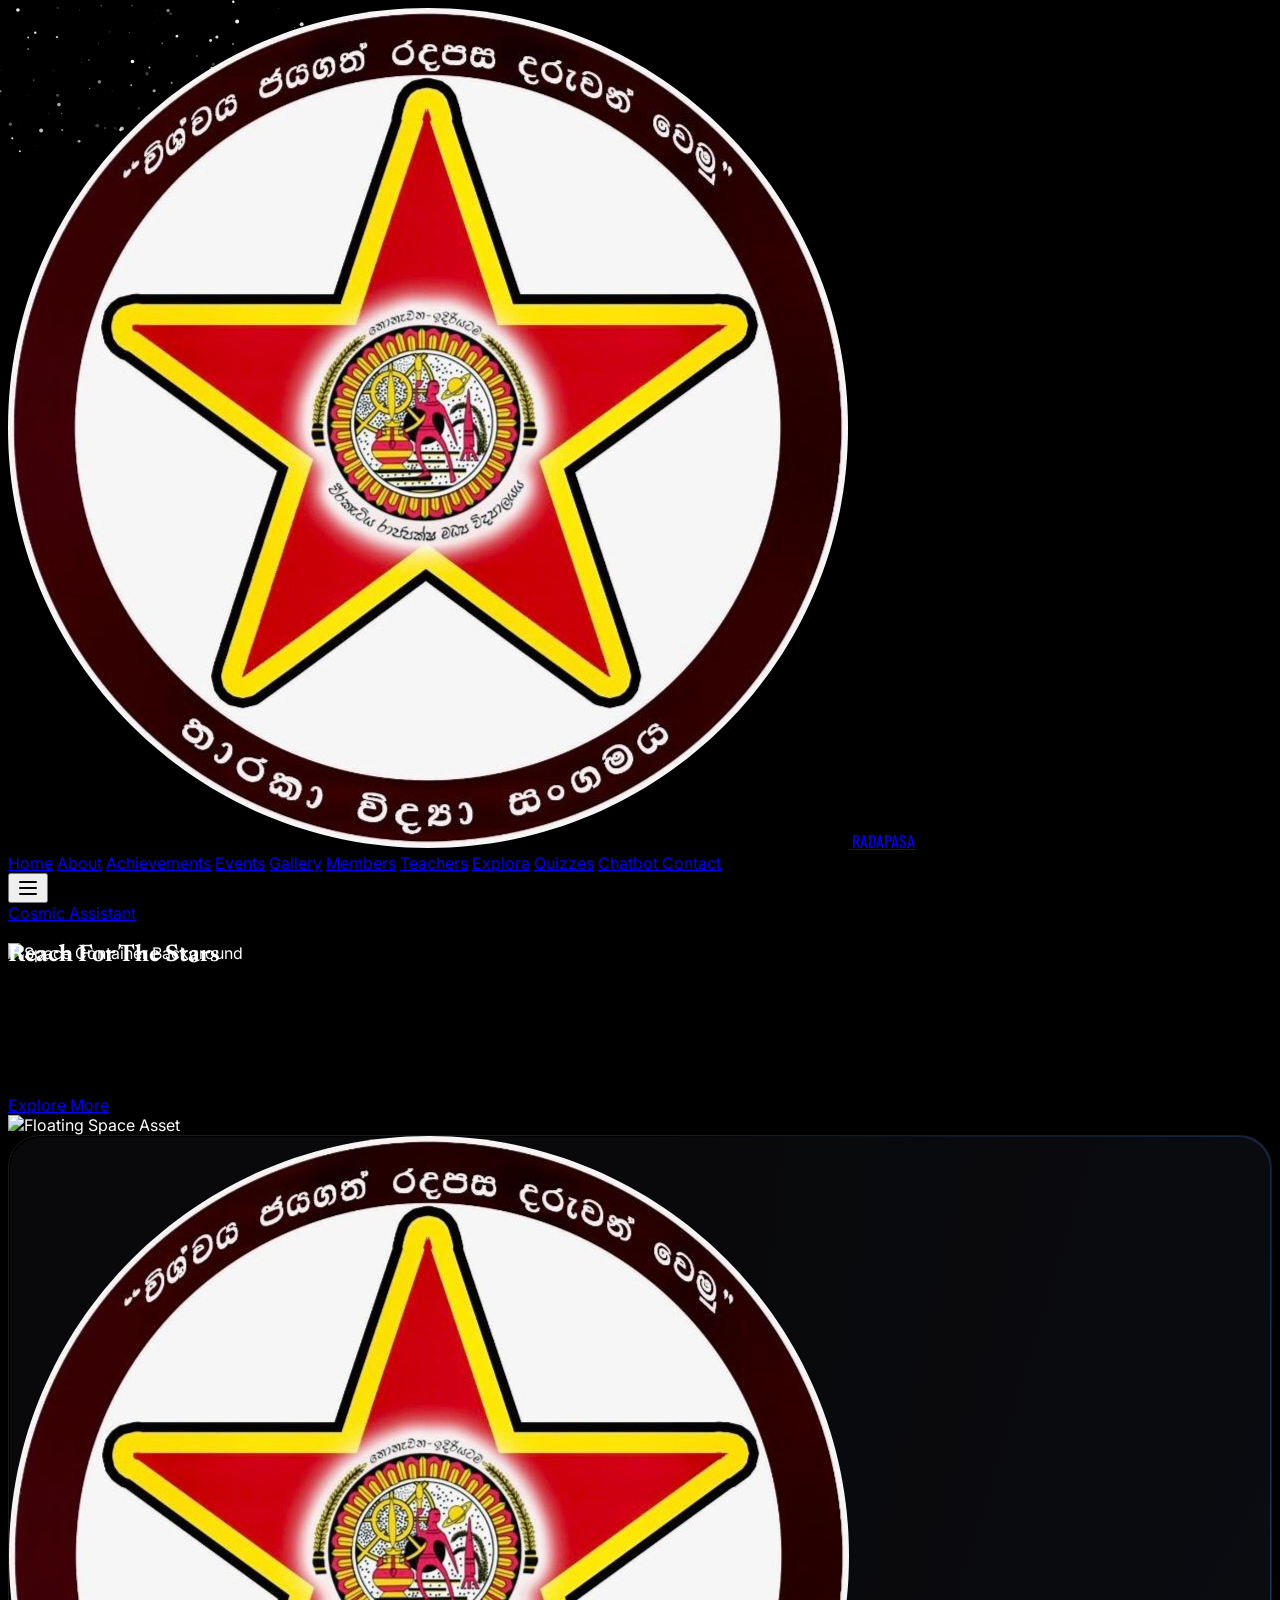
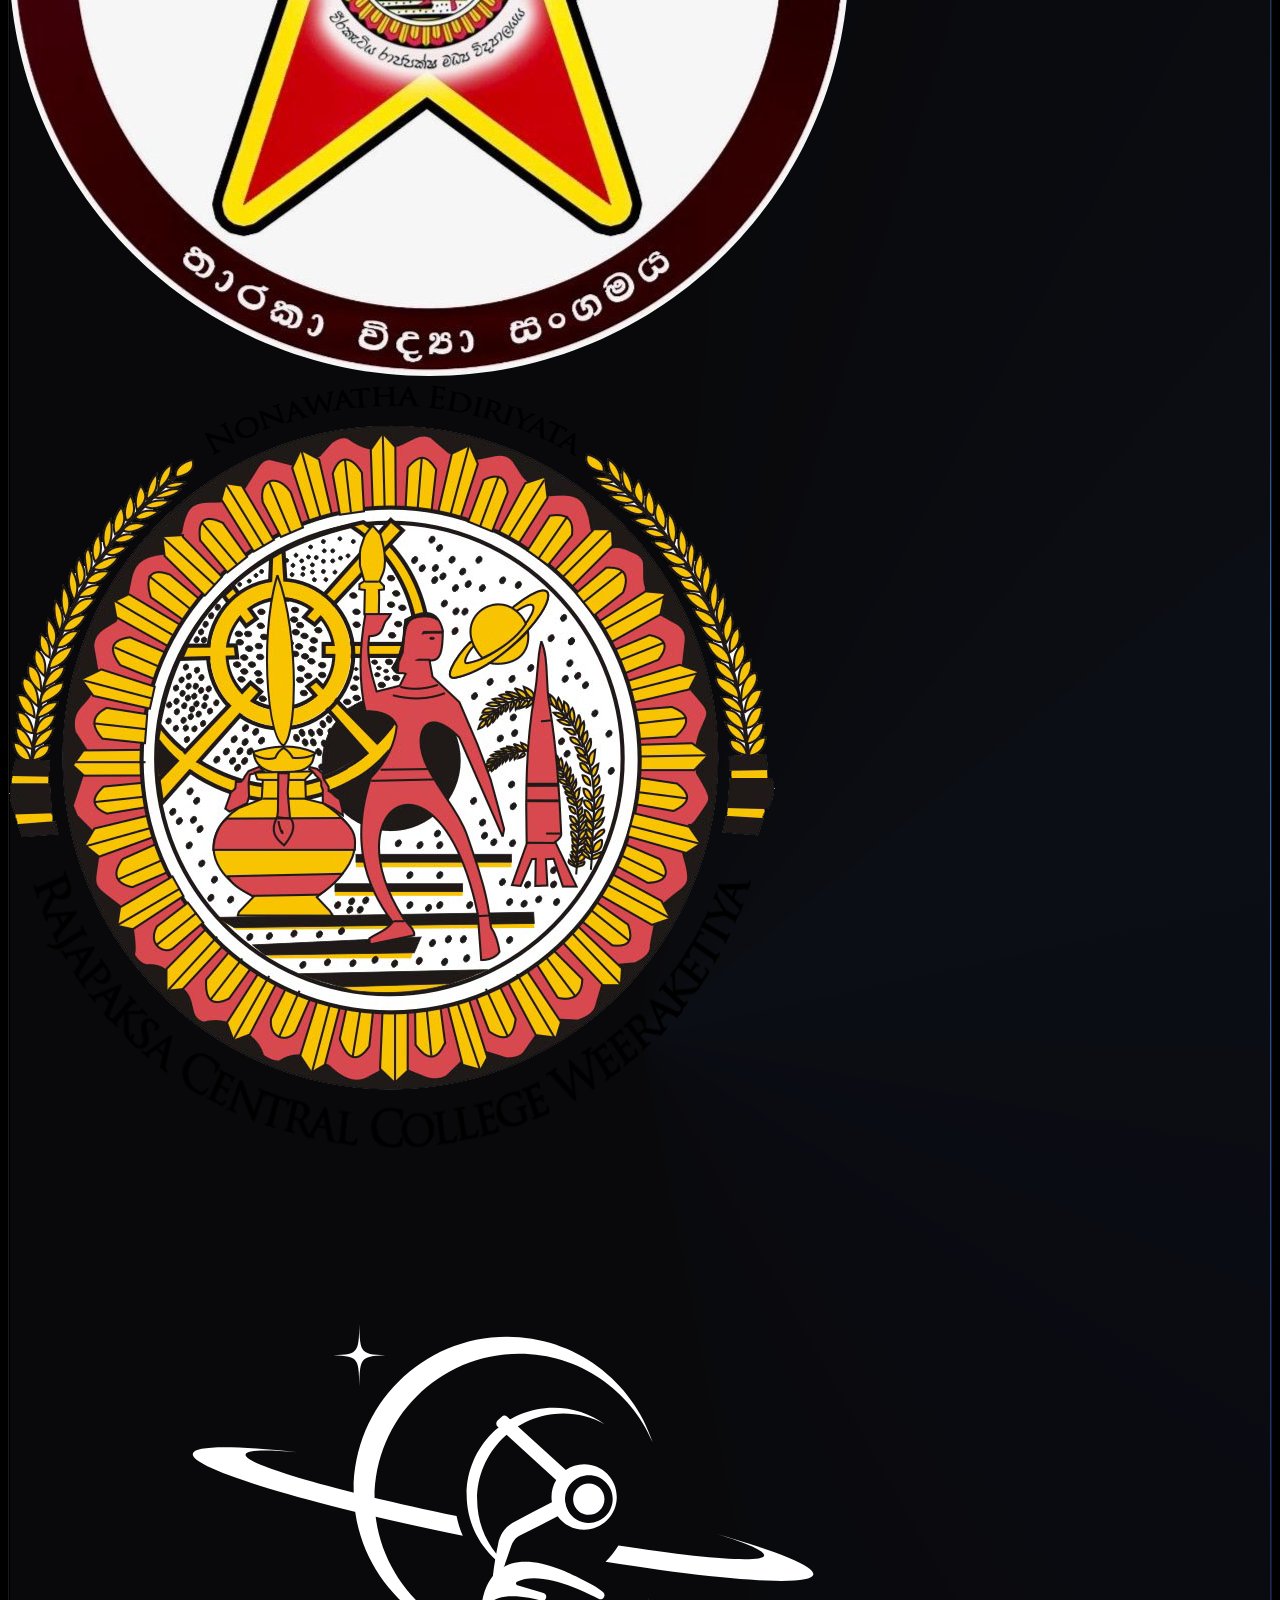
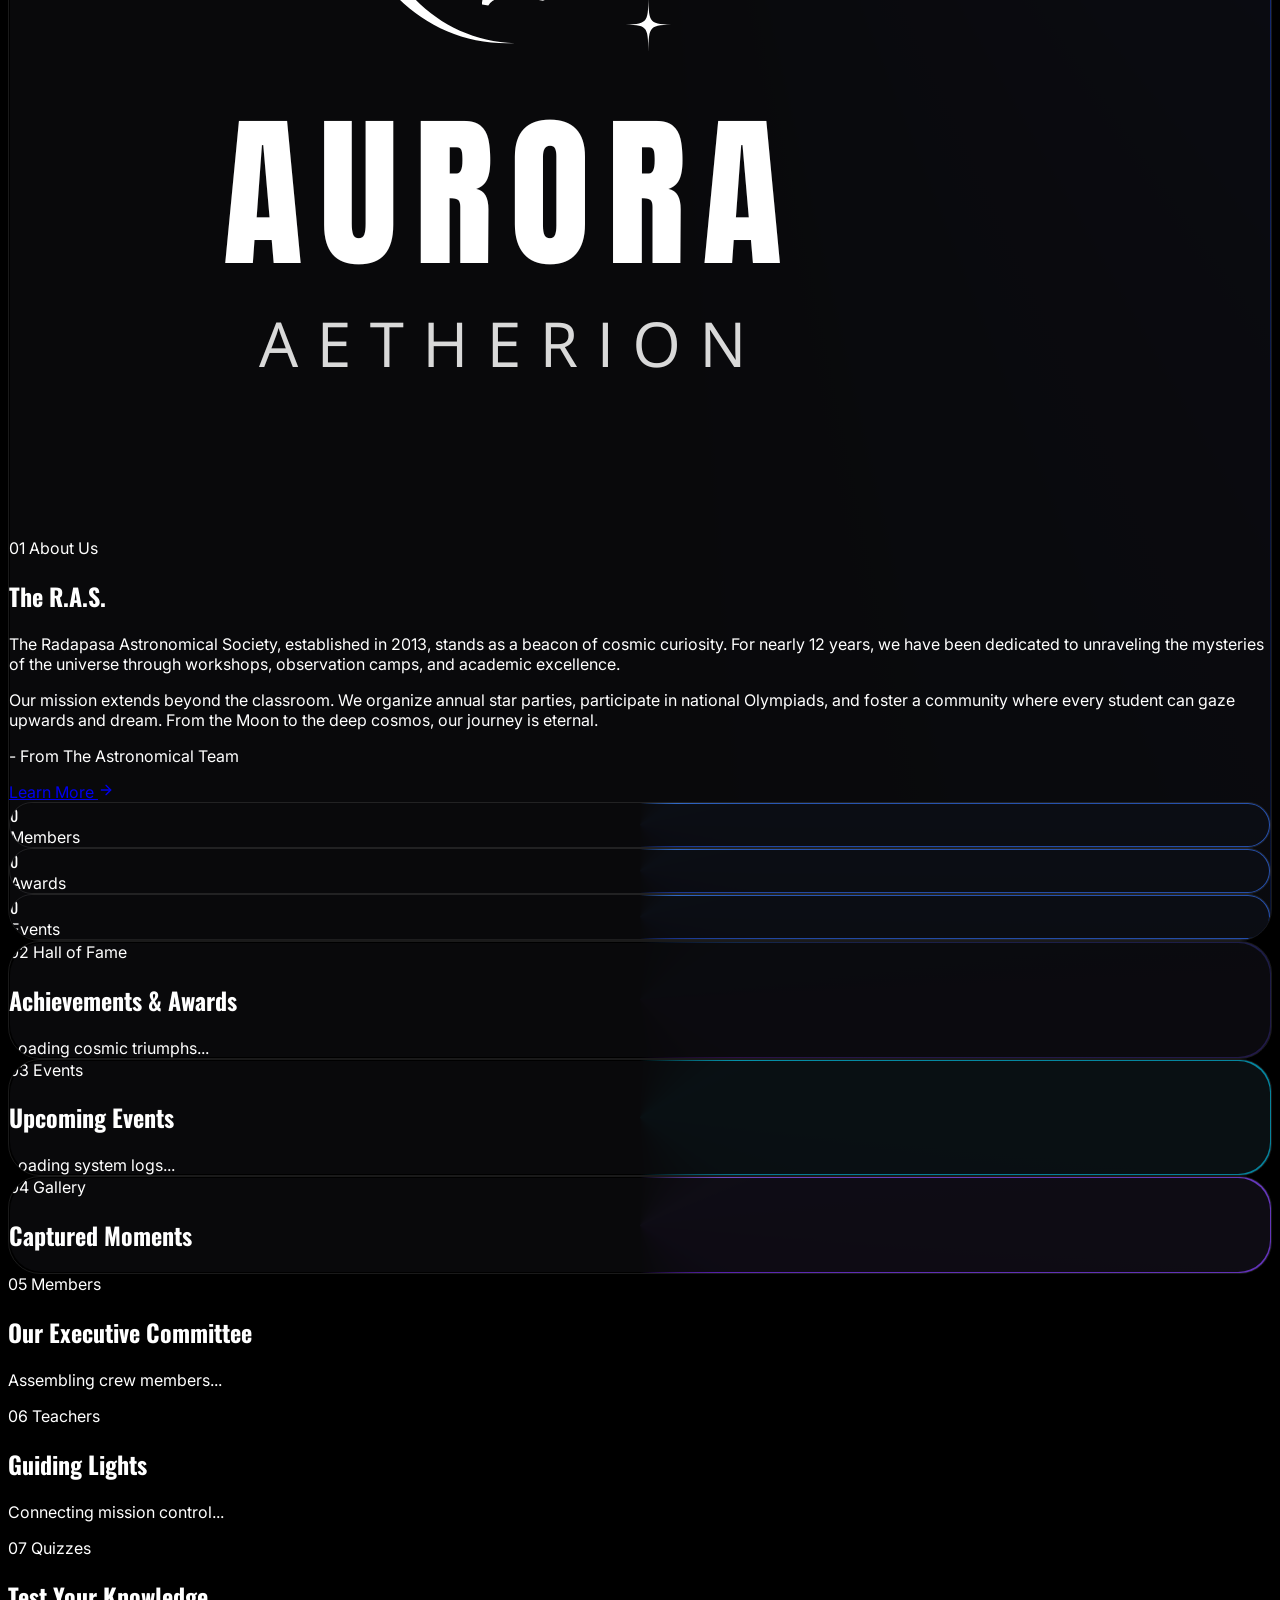
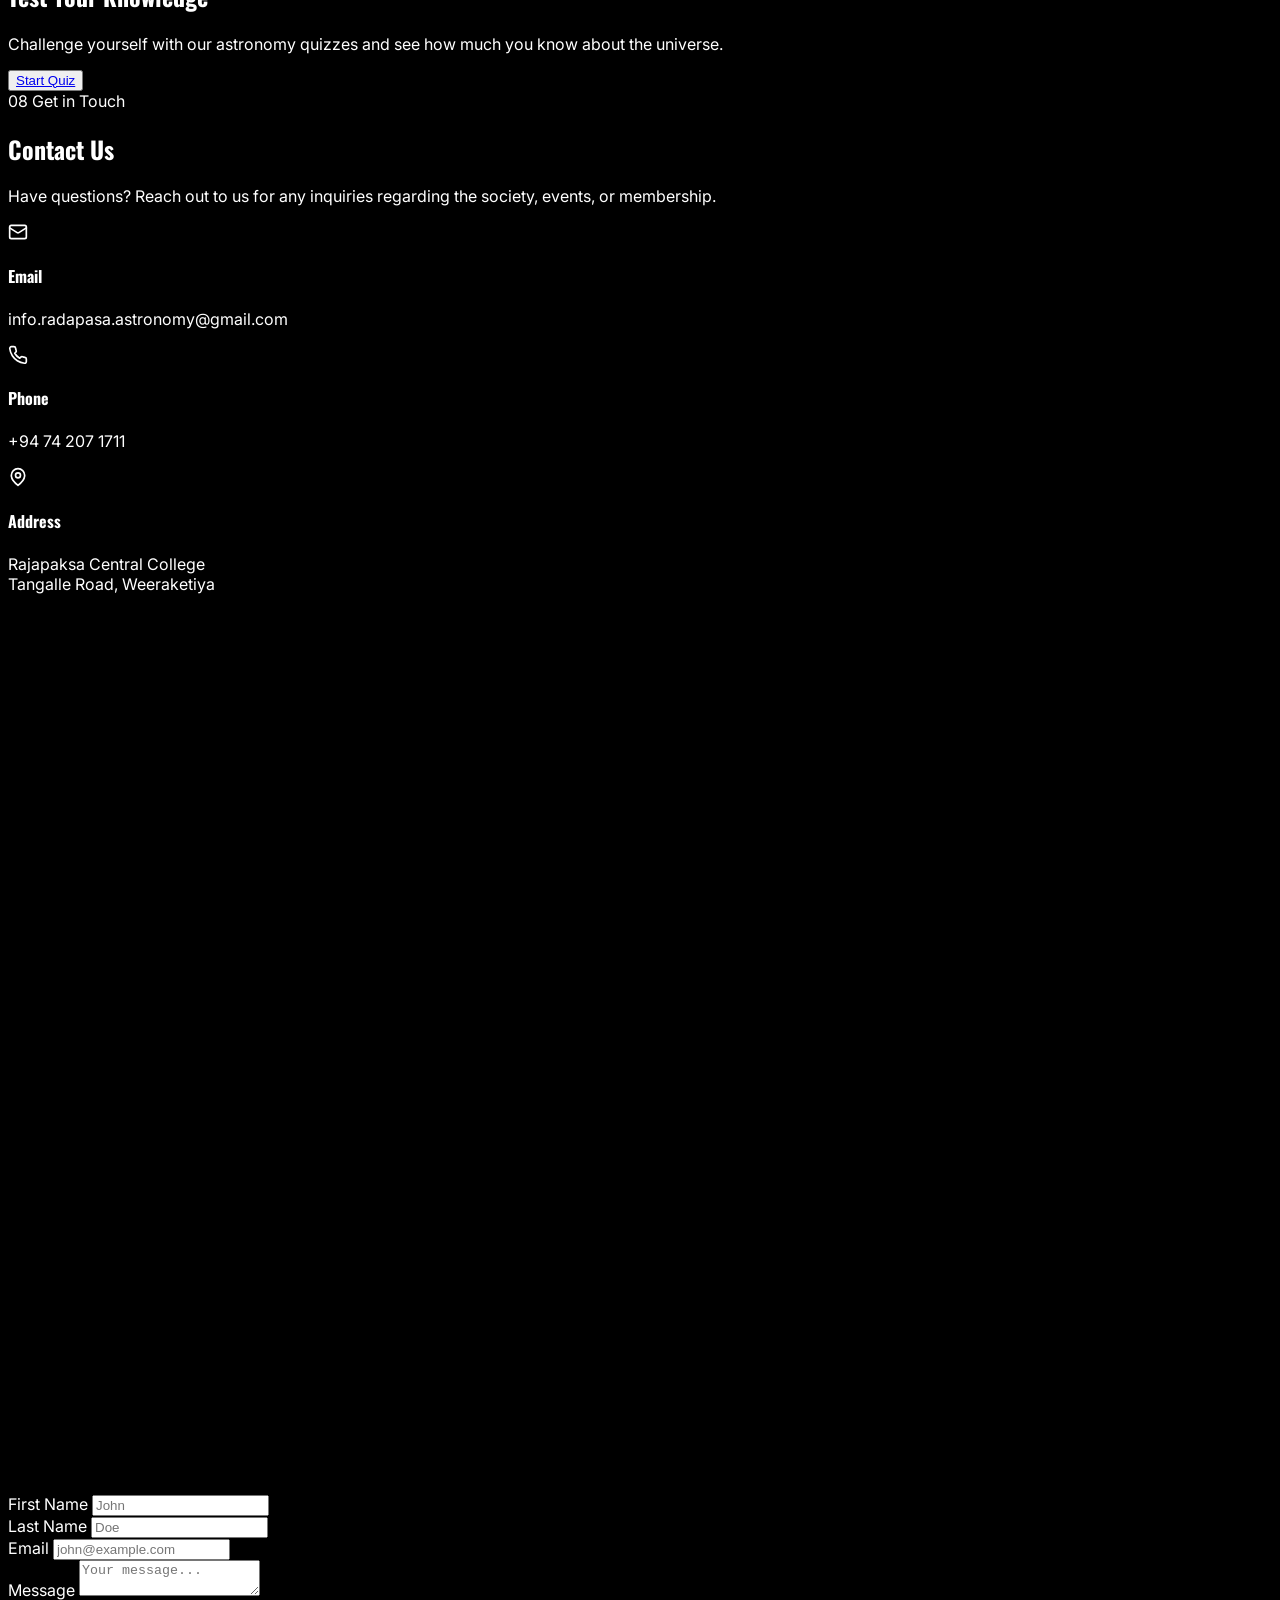
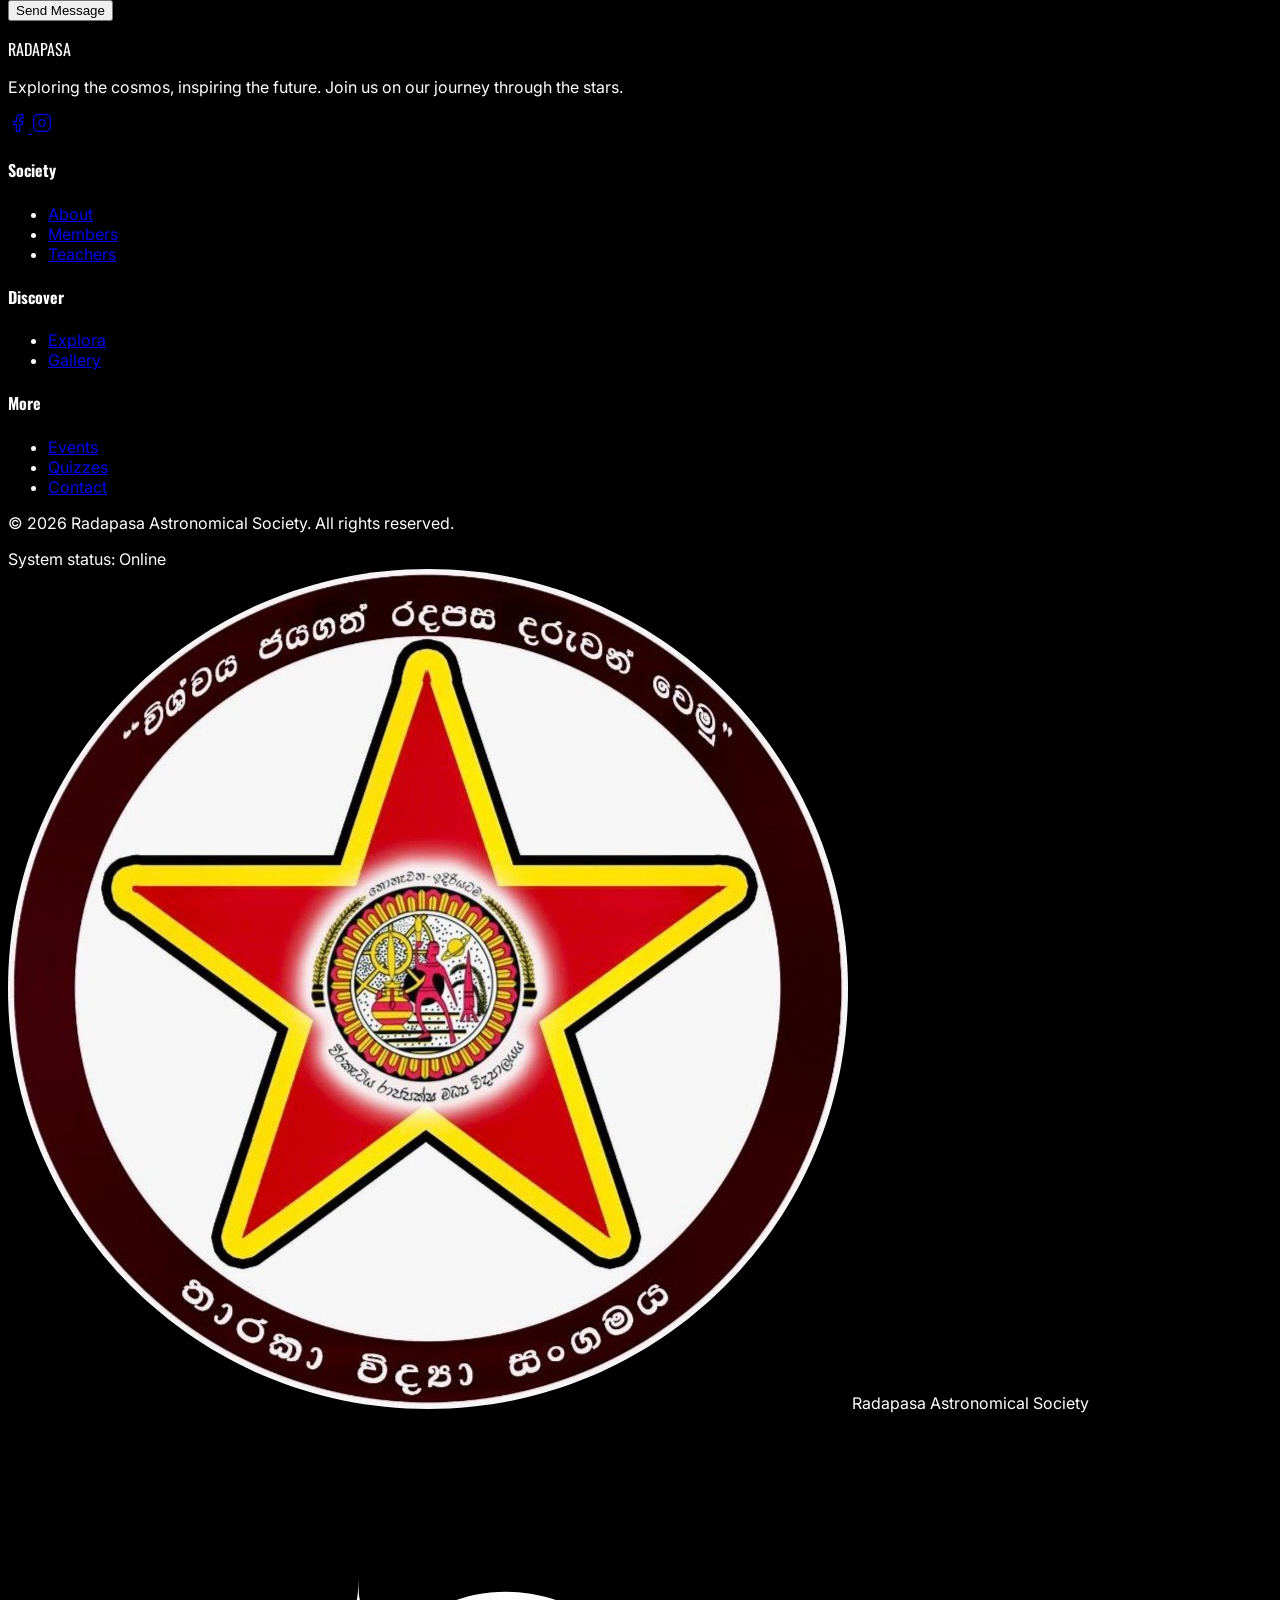
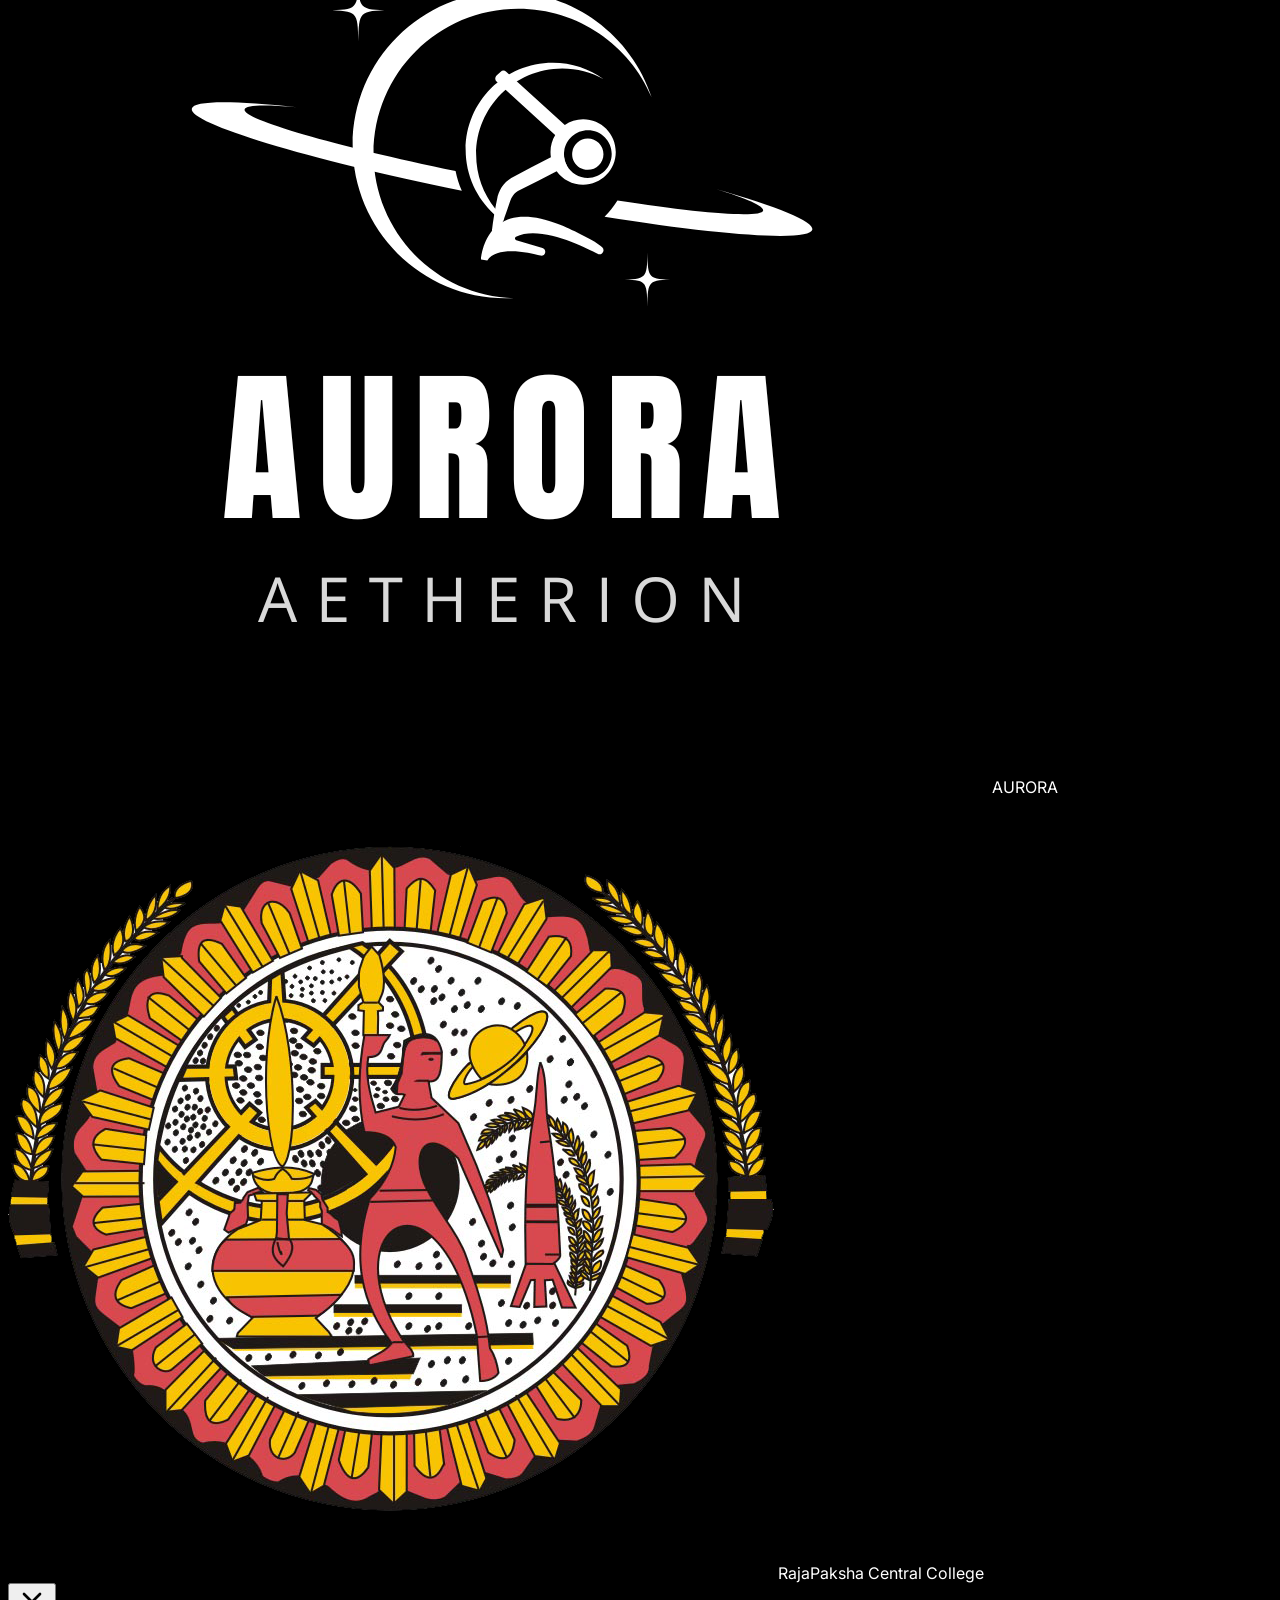
==== index.html @ f43827d0 "Add files via upload" ====
<html lang="en" class="dark">

<head>
  <meta charset="UTF-8">
  <meta name="viewport" content="width=device-width, initial-scale=1.0">
  
  <title>Radapasa Astronomical Society | RCC Astro Official</title>
  <meta name="title" content="Radapasa Astronomical Society | RCC Astro Official">
  <meta name="description" content="Official website of Radapasa Astronomical Society. Based in Rajapaksa Central College, Weeraketiya. Journey to the Zenith starts here.">
  
  <meta name="keywords" content="Radapasa Astronomical Society, RCC Astro, Rajapaksa Astronomical Society, Astro Mission Alpha, The Journey to the Zenith, Astronomy Sri Lanka, Weeraketiya Astronomy, Rajapaksa Central College, Weeraketiya, රජපක්ෂ මධ්‍ය මහා විද්‍යාලය, School Astronomy Society, Astronomy Quiz Sri Lanka, Rmulive, Radapasa Media Unit, RMU Live">
  <meta name="author" content="RCC Astro">
  <meta name="robots" content="index, follow">

  <meta property="og:type" content="website">
  <meta property="og:url" content="http://rccastro.kesug.com/">
  <meta property="og:title" content="Radapasa Astronomical Society | Reach For The Stars">
  <meta property="og:description" content="Join the premier astronomy society of Weeraketiya. Explore the cosmos with RCC Astro. Powered by Rmulive.">
  <meta property="og:image" content="assets/RAS Logo.png">
  <meta property="og:site_name" content="Radapasa Astronomical Society">

  <meta property="twitter:card" content="summary_large_image">
  <meta property="twitter:url" content="http://rccastro.kesug.com/">
  <meta property="twitter:title" content="Radapasa Astronomical Society | RCC Astro">
  <meta property="twitter:description" content="The leading astronomy society in Weeraketiya. Join Astro Mission Alpha today.">
  <meta property="twitter:image" content="assets/RAS Logo.png">

  <link rel="icon" href="https://rccastro.kesug.com/assets/RAS%20Logo.png">
  <link rel="stylesheet" href="https://cdn.jsdelivr.net/npm/@splidejs/splide@3.6.11/dist/css/splide.min.css">
  <script async src="https://www.googletagmanager.com/gtag/js?id=UA-85417367-1"></script>
  <script>
    window.dataLayer = window.dataLayer || [];
    function gtag() { dataLayer.push(arguments); }
    gtag('js', new Date());
    gtag('config', 'UA-85417367-1');
  </script>
  <script src="https://cdn.jsdelivr.net/npm/@splidejs/splide@3.6.11/dist/js/splide.min.js"></script>
  <script src="https://cdn.tailwindcss.com"></script>
  <script src="https://unpkg.com/lucide@latest"></script>
  <link rel="stylesheet" href="css/styles.css">
  <link rel="stylesheet" href="css/premium-ui.css">

  <link rel="preconnect" href="https://fonts.googleapis.com">
  <link rel="preconnect" href="https://fonts.gstatic.com" crossorigin>
  <link href="https://fonts.googleapis.com/css2?family=Poppins:wght@300;400;600&family=Inter:wght@300;400;500;600&family=Newsreader:opsz,wght@6..72,400..800&family=Oswald:wght@300;400;500;600;700&display=swap" rel="stylesheet">

  <script type="application/ld+json">
  {
    "@context": "https://schema.org",
    "@type": "EducationalOrganization",
    "name": "Radapasa Astronomical Society",
    "alternateName": "RCC Astro",
    "url": "http://rccastro.kesug.com/",
    "logo": "http://rccastro.kesug.com/assets/RAS%20Logo.png",
    "description": "The official astronomy society of Rajapaksa Central College, Weeraketiya.",
    "parentOrganization": {
      "@type": "School",
      "name": "Rajapaksa Central College"
    }
  }
  </script>
    
  <style>
    .invisible {
      visibility: hidden !important;
    }

    ::-webkit-scrollbar {
      display: none;
    }

    body {
      -ms-overflow-style: none;
      scrollbar-width: none;
    }

    @keyframes fadeInUp {
      0% {
        opacity: 0;
        transform: translateY(30px);
      }
      100% {
        opacity: 1;
        transform: translateY(0);
      }
    }

    @keyframes blurIn {
      0% {
        opacity: 0;
        filter: blur(15px);
        transform: scale(0.95);
      }
      100% {
        opacity: 1;
        filter: blur(0);
        transform: scale(1);
      }
    }

    .scroll-item {
      animation-duration: 0.8s;
      animation-fill-mode: both;
      animation-play-state: paused;
      animation-timing-function: cubic-bezier(0.25, 0.46, 0.45, 0.94);
    }

    .scroll-fade-up {
      animation-name: fadeInUp;
    }

    .scroll-blur-in {
      animation-name: blurIn;
    }

    .delay-100 { animation-delay: 100ms; }
    .delay-200 { animation-delay: 200ms; }
    .delay-300 { animation-delay: 300ms; }
    .delay-500 { animation-delay: 500ms; }

    @keyframes fadeBlur {
      0%, 100% {
        opacity: 0;
        filter: blur(10px);
      }
      5%, 28% {
        opacity: 1;
        filter: blur(0);
      }
      33.33% {
        opacity: 0;
        filter: blur(10px);
      }
    }

    .animate-fadeBlur {
      animation: fadeBlur 12s infinite;
    }

    @keyframes infinite-scroll {
      from { transform: translateX(0); }
      to { transform: translateX(-100%); }
    }

    .animate-infinite-scroll {
      animation: infinite-scroll 25s linear infinite;
    }

    .animate-infinite-scroll-reverse {
      animation: infinite-scroll 25s linear infinite reverse;
    }

    @keyframes rotate {
      from { transform: rotate(0deg); }
      to { transform: rotate(360deg); }
    }

    .image-rotate {
      animation: rotate 20s linear infinite;
    }

    @keyframes float {
      0%, 100% { transform: translateY(0); }
      50% { transform: translateY(-20px); }
    }

    .veritcal {
      animation: float 6s ease-in-out infinite;
    }

    .font-newsreader { font-family: 'Newsreader', serif !important; }
    .font-oswald { font-family: 'Oswald', sans-serif !important; }
    .font-poppins { font-family: 'Poppins', sans-serif !important; }
  </style>
</head>

<body class="antialiased overflow-x-hidden selection:bg-primary selection:text-black text-white bg-[#000000]">
  <div id="cosmic-preloader">
    <div class="supernova-blast"></div>
    <div class="supernova-flash"></div>
    <div class="preloader-portal">
      <div class="portal-ring"></div>
      <div class="portal-ring"></div>
      <div class="portal-core"></div>
    </div>
    <p class="mt-8 font-oswald tracking-[0.3em] uppercase text-blue-400 animate-pulse">Initializing Cosmic Core</p>
  </div>

  <div class="aura-background-component fixed top-0 left-0 w-full h-screen -z-10" data-alpha-mask="50"
    style="mask-image: linear-gradient(to bottom, transparent, black 0%, black 80%, transparent); -webkit-mask-image: linear-gradient(to bottom, transparent, black 0%, black 80%, transparent)">
    <div class="aura-background-component top-0 left-0 w-full h-full -z-10 absolute">
      <div data-us-project="HzcaAbRLaALMhHJp8gLY" class="absolute w-full h-full left-0 top-0 inset-0 -z-10"></div>
      <script type="text/javascript">
        !function () { if (!window.UnicornStudio) { window.UnicornStudio = { isInitialized: !1 }; var i = document.createElement("script"); i.src = "https://cdn.jsdelivr.net/gh/hiunicornstudio/unicornstudio.js@v1.4.29/dist/unicornStudio.umd.js", i.onload = function () { window.UnicornStudio.isInitialized || (UnicornStudio.init(), window.UnicornStudio.isInitialized = !0) }, (document.head || document.body).appendChild(i) } }();
      </script>
    </div>
  </div>

  <div class="fixed inset-0 z-0 pointer-events-none">
    <div class="absolute top-0 left-1/2 -translate-x-1/2 w-full max-w-[1000px] h-[600px] bg-blue-900/20 rounded-full blur-[120px] opacity-40"></div>
    <div class="absolute bottom-0 right-0 w-[600px] h-[600px] bg-purple-900/10 rounded-full blur-[150px] opacity-30 translate-x-1/3 translate-y-1/3"></div>
    <div class="absolute top-1/2 left-0 w-[500px] h-[500px] bg-blue-800/10 rounded-full blur-[130px] opacity-20 -translate-x-1/2"></div>
  </div>

  <nav class="flex z-50 w-full pt-6 pr-4 pl-4 fixed top-0 left-0 right-0 items-center justify-center">
    <div class="flex bg-white/5 backdrop-blur-xl w-full max-w-7xl border-white/10 border rounded-full pt-2 pr-2 pb-2 pl-6 relative shadow-[0_0_20px_rgba(0,0,0,0.5)] items-center justify-between scroll-item scroll-fade-up">
      <a href="#" class="flex items-center gap-3 text-xl font-oswald font-bold text-white tracking-widest uppercase">
        <img src="assets/RAS Logo.png" alt="RAS Logo" class="h-8 w-auto">
        RADAPASA
      </a>

      <div class="hidden md:flex items-center gap-6 absolute left-1/2 -translate-x-1/2">
        <a href="#" class="text-[12px] font-medium text-white hover:text-gray-300 transition-colors font-sans tracking-wide uppercase">Home</a>
        <a href="#about" class="text-[12px] font-medium text-white hover:text-gray-300 transition-colors font-sans tracking-wide uppercase">About</a>
        <a href="#achievements-section" class="text-[12px] font-medium text-white hover:text-gray-300 transition-colors font-sans tracking-wide uppercase">Achievements</a>
        <a href="#events" class="text-[12px] font-medium text-white hover:text-gray-300 transition-colors font-sans tracking-wide uppercase">Events</a>
        <a href="#gallery" class="text-[12px] font-medium text-white hover:text-gray-300 transition-colors font-sans tracking-wide uppercase">Gallery</a>
        <a href="#members" class="text-[12px] font-medium text-white hover:text-gray-300 transition-colors font-sans tracking-wide uppercase">Members</a>
        <a href="#teachers" class="text-[12px] font-medium text-white hover:text-gray-300 transition-colors font-sans tracking-wide uppercase">Teachers</a>
        <a href="EXPLORA/index.html" class="text-[12px] font-medium text-white hover:text-gray-300 transition-colors font-sans tracking-wide uppercase">Explora</a>
        <a href="http://rccastro.kesug.com/quiz?i=1" class="text-[12px] font-medium text-white hover:text-gray-300 transition-colors font-sans tracking-wide uppercase">Quizzes</a>
        
        <a href="#chatbot-redirect" target="_blank" class="text-[12px] font-medium text-blue-400 hover:text-blue-300 transition-colors font-sans tracking-wide uppercase flex items-center gap-1">
          <i data-lucide="bot" class="w-3.5 h-3.5"></i> Chatbot
        </a>
        
        <a href="#contact" class="text-[12px] font-medium text-white hover:text-gray-300 transition-colors font-sans tracking-wide uppercase">Contact</a>
      </div>

      <div class="flex items-center gap-4">
        <button class="md:hidden p-2 text-white">
          <svg xmlns="http://www.w3.org/2000/svg" width="24" height="24" viewBox="0 0 24 24" fill="none" stroke="currentColor" stroke-width="2" stroke-linecap="round" stroke-linejoin="round" class="lucide lucide-menu"><line x1="4" x2="20" y1="12" y2="12"></line><line x1="4" x2="20" y1="6" y2="6"></line><line x1="4" x2="20" y1="18" y2="18"></line></svg>
        </button>
      </div>
    </div>
  </nav>

  <a href="#chatbot-redirect" target="_blank" class="fixed bottom-6 right-6 z-50 bg-blue-600 hover:bg-blue-500 text-white p-4 rounded-full shadow-[0_0_20px_rgba(59,130,246,0.5)] border border-white/20 hover:scale-110 transition-all duration-300 flex items-center justify-center group" title="Launch Space Assistant">
    <i data-lucide="bot" class="w-6 h-6 group-hover:rotate-12 transition-transform"></i>
    <span class="absolute right-14 bg-black/80 backdrop-blur-md text-blue-400 text-xs px-3 py-1.5 rounded-xl border border-white/10 opacity-0 group-hover:opacity-100 transition-opacity duration-300 font-sans tracking-wide whitespace-nowrap pointer-events-none">Cosmic Assistant</span>
  </a>

  <main class="flex flex-col z-10 pt-40 pr-6 pl-6 relative gap-3 items-center justify-center overflow-hidden">
    <div class="absolute top-1/2 left-1/2 -translate-x-1/2 -translate-y-1/2 -z-10 pointer-events-none opacity-40 parallax-layer" data-speed="2">
      <div class="themephi-image flex justify-center">
        <img decoding="async" class="themephi-multi-image image-rotate w-[500px] md:w-[700px] opacity-30 blur-sm" id="hero-bg-rotate" src="https://softivus.com/wp/spacly/wp-content/uploads/2025/06/Container.webp" alt="Space Container Background">
      </div>
    </div>

    <div class="text-center space-y-6 mb-8 relative z-10 scroll-item scroll-fade-up border-none">
      <h2 class="text-amber-500 font-newsreader font-medium tracking-[0.2em] text-lg md:text-xl uppercase reveal-text hero-reveal">Reach For The Stars</h2>
      <div class="digital-wrapper reveal-text hero-reveal">
        <div id="digital-society-name" class="digital-main"></div>
      </div>
      <div class="h-1 w-24 bg-blue-600 mx-auto my-8 rounded-full"></div>
      <a href="#about" class="inline-block border border-blue-500/50 text-blue-400 px-10 py-3 rounded-none uppercase tracking-[0.2em] text-sm hover:bg-blue-600 hover:text-white hover:border-blue-600 transition-all duration-300 reveal-text hero-reveal">Explore More</a>
    </div>

    <div class="relative z-10 mt-8 mb-8 flex justify-center">
      <img decoding="async" class="themephi-multi-image veritcal w-24 md:w-32 opacity-60" id="hero-floating-asset" src="https://rccastro.kesug.com/assets/astronaut.webp" alt="Floating Space Asset">
    </div>

    <section id="about" class="z-10 w-full max-w-7xl mt-12 mr-auto mb-24 ml-auto pr-0 pl-0 relative space-y-20">
      <div class="flex flex-col bg-[#0A0A0C] border-[#ffffff]/10 border rounded-3xl mt-12 mb-24 pt-8 pr-8 pb-16 pl-8 gap-x-16 gap-y-16 liquid-glass">
        <div class="flex flex-col md:flex-row items-center justify-between gap-16 w-full">
          <div class="w-full md:w-1/2 relative z-10 scroll-item scroll-blur-in delay-200">
            <div class="absolute -inset-4 border border-blue-500/20 rounded-full animate-spin z-0" style="animation-duration: 20s;"></div>
            <div class="absolute -inset-8 border border-yellow-500/20 rounded-full animate-spin z-0" style="animation-duration: 30s; animation-direction: reverse;"></div>
            <div class="absolute inset-0 z-0 flex items-center justify-center pointer-events-none">
              <div class="w-full h-full bg-yellow-500/10 rounded-full blur-[80px]"></div>
              <div class="absolute w-1/2 h-1/2 bg-yellow-400/20 rounded-full blur-[40px]"></div>
            </div>
            <div class="relative w-3/4 mx-auto aspect-square rounded-full overflow-hidden border border-white/5 bg-transparent">
              <div class="slideshow-container w-full h-full overflow-hidden relative">
                <div class="slide absolute inset-0 w-full h-full animate-fadeBlur opacity-0" style="animation-delay: 0s;"><img src="assets/RAS Logo.png" class="w-full h-full object-cover"></div>
                <div class="slide absolute inset-0 w-full h-full animate-fadeBlur opacity-0" style="animation-delay: 4s;"><img src="assets/RajaPaksha Central Collage Logo.png" class="w-full h-full object-cover"></div>
                <div class="slide absolute inset-0 w-full h-full animate-fadeBlur opacity-0" style="animation-delay: 8s;"><img src="assets/AURORA Logo.png" class="w-full h-full object-cover"></div>
              </div>
            </div>
          </div>

          <div class="flex flex-col gap-6 max-w-3xl md:w-1/2">
            <div class="flex gap-3 gap-x-3 gap-y-3 items-center scroll-item scroll-fade-up">
              <span class="flex items-center justify-center w-7 h-7 rounded-lg bg-blue-500/10 text-[11px] font-mono font-medium text-blue-400 border border-blue-500/20 shadow-[0_0_10px_rgba(59,130,246,0.2)] font-sans">01</span>
              <span class="text-sm font-medium tracking-widest uppercase text-gray-500 font-sans">About Us</span>
            </div>
            <h2 class="text-4xl md:text-5xl lg:text-6xl text-white leading-[1.1] font-oswald font-bold tracking-tight scroll-item scroll-fade-up delay-100">The R.A.S.</h2>
            <div class="space-y-4 scroll-item scroll-fade-up delay-200">
              <p class="leading-relaxed text-lg font-light text-gray-400 max-w-2xl font-sans">
                The Radapasa Astronomical Society, established in 2013, stands as a beacon of cosmic curiosity. For nearly 12 years, we have been dedicated to unraveling the mysteries of the universe through workshops, observation camps, and academic excellence.
              </p>
              <p class="leading-relaxed text-lg font-light text-gray-400 max-w-2xl font-sans">
                Our mission extends beyond the classroom. We organize annual star parties, participate in national Olympiads, and foster a community where every student can gaze upwards and dream. From the Moon to the deep cosmos, our journey is eternal.
              </p>
              <p class="text-blue-400 font-medium italic mt-2">- From The Astronomical Team</p>
            </div>
          </div>
          <a href="#" class="group flex items-center gap-2 pl-6 pr-5 py-3 bg-white text-black rounded-full text-sm font-medium hover:bg-gray-200 transition-all duration-200 font-sans whitespace-nowrap scroll-item scroll-fade-up delay-300">
            <span class="font-sans">Learn More</span>
            <svg xmlns="http://www.w3.org/2000/svg" width="16" height="16" viewBox="0 0 24 24" fill="none" stroke="currentColor" stroke-width="2" stroke-linecap="round" stroke-linejoin="round" class="lucide lucide-arrow-right w-4 h-4 transition-transform group-hover:translate-x-1"><path d="M5 12h14"></path><path d="m12 5 7 7-7 7"></path></svg>
          </a>
        </div>

        <div class="w-full">
          <div class="grid grid-cols-1 md:grid-cols-3 gap-6">
            <div class="relative h-[150px] rounded-2xl bg-[#0A0A0C] border border-white/10 p-6 flex flex-col justify-center items-center liquid-glass">
              <div class="text-5xl font-bold text-white font-oswald mb-1" data-count="1000" data-suffix="+">0</div>
              <div class="text-gray-400 font-sans tracking-widest uppercase text-xs">Members</div>
            </div>
            <div class="relative h-[150px] rounded-2xl bg-[#0A0A0C] border border-white/10 p-6 flex flex-col justify-center items-center liquid-glass">
              <div class="text-5xl font-bold text-white font-oswald mb-1" data-count="120" data-suffix="+">0</div>
              <div class="text-gray-400 font-sans tracking-widest uppercase text-xs">Awards</div>
            </div>
            <div class="relative h-[150px] rounded-2xl bg-[#0A0A0C] border border-white/10 p-6 flex flex-col justify-center items-center liquid-glass">
              <div class="text-5xl font-bold text-white font-oswald mb-1" data-count="25" data-suffix="+">0</div>
              <div class="text-gray-400 font-sans tracking-widest uppercase text-xs">Events</div>
            </div>
          </div>
        </div>
      </div>
    </section>

    <section id="achievements-section" class="z-10 w-full max-w-7xl mt-12 mx-auto space-y-20">
      <div class="bg-[#0A0A0C] border-[#ffffff]/10 border rounded-3xl p-8 md:p-16 flex flex-col items-center text-center gap-8 liquid-glass">
        <div class="flex gap-3 items-center scroll-item scroll-fade-up">
          <span class="flex items-center justify-center w-7 h-7 rounded-lg bg-blue-500/10 text-[11px] font-mono font-medium text-blue-400 border border-blue-500/20 shadow-[0_0_10px_rgba(59,130,246,0.2)] font-sans">02</span>
          <span class="text-sm font-medium tracking-widest uppercase text-gray-500 font-sans">Hall of Fame</span>
        </div>
        <h2 class="text-4xl md:text-5xl lg:text-6xl text-white font-oswald font-bold tracking-tight scroll-item scroll-fade-up delay-100">Achievements & Awards</h2>
        <div id="achievements-container" class="w-full grid grid-cols-1 md:grid-cols-2 lg:grid-cols-3 gap-6 scroll-item scroll-fade-up delay-200">
          <div class="col-span-full h-32 flex items-center justify-center text-gray-500 font-sans">Loading cosmic triumphs...</div>
        </div>
      </div>
    </section>

    <section id="events" class="z-10 w-full max-w-7xl mt-32 mx-auto space-y-20">
      <div class="bg-[#0A0A0C] border-[#ffffff]/10 border rounded-3xl p-8 md:p-16 flex flex-col items-center text-center gap-8 liquid-glass">
        <div class="flex gap-3 items-center scroll-item scroll-fade-up">
          <span class="flex items-center justify-center w-7 h-7 rounded-lg bg-blue-500/10 text-[11px] font-mono font-medium text-blue-400 border border-blue-500/20 shadow-[0_0_10px_rgba(59,130,246,0.2)] font-sans">03</span>
          <span class="text-sm font-medium tracking-widest uppercase text-gray-500 font-sans">Events</span>
        </div>
        <h2 class="text-4xl md:text-5xl lg:text-6xl text-white font-oswald font-bold tracking-tight scroll-item scroll-fade-up delay-100">Upcoming Events</h2>
        <div id="events-container" class="w-full grid grid-cols-1 md:grid-cols-2 lg:grid-cols-3 gap-6 scroll-item scroll-fade-up delay-200">
          <div class="col-span-full h-32 flex items-center justify-center text-gray-500 font-sans">Loading system logs...</div>
        </div>
      </div>
    </section>

    <section id="gallery" class="z-10 w-full max-w-7xl mt-32 mx-auto space-y-20">
      <div class="bg-[#0A0A0C] border-[#ffffff]/10 border rounded-3xl p-8 md:p-16 flex flex-col items-center text-center gap-8 liquid-glass">
        <div class="flex flex-col items-center gap-6 text-center">
          <div class="flex gap-3 items-center scroll-item scroll-fade-up">
            <span class="flex items-center justify-center w-7 h-7 rounded-lg bg-blue-500/10 text-[11px] font-mono font-medium text-blue-400 border border-blue-500/20 shadow-[0_0_10px_rgba(59,130,246,0.2)] font-sans">04</span>
            <span class="text-sm font-medium tracking-widest uppercase text-gray-500 font-sans">Gallery</span>
          </div>
          <h2 class="text-4xl md:text-5xl lg:text-6xl text-white font-oswald font-bold tracking-tight scroll-item scroll-fade-up delay-100">Captured Moments</h2>
        </div>
        <div class="w-full flex flex-nowrap overflow-hidden [mask-image:_linear_gradient(to_right,transparent_0,_black_128px,_black_calc(100%-128px),transparent_100%)] py-4">
          <ul id="gallery-track-1" class="flex flex-nowrap w-max items-center animate-infinite-scroll flex-shrink-0"></ul>
          <ul id="gallery-track-1-dup" class="flex flex-nowrap w-max items-center animate-infinite-scroll flex-shrink-0" aria-hidden="true"></ul>
        </div>
        <div class="w-full flex flex-nowrap overflow-hidden [mask-image:_linear_gradient(to_right,transparent_0,_black_128px,_black_calc(100%-128px),transparent_100%)] py-4">
          <ul id="gallery-track-2" class="flex flex-nowrap w-max items-center animate-infinite-scroll-reverse flex-shrink-0"></ul>
          <ul id="gallery-track-2-dup" class="flex flex-nowrap w-max items-center animate-infinite-scroll-reverse flex-shrink-0" aria-hidden="true"></ul>
        </div>
      </div>
    </section>

    <section id="members" class="z-10 w-full max-w-7xl mt-32 mx-auto space-y-20">
      <div class="flex flex-col items-center gap-6 text-center">
        <div class="flex gap-3 items-center scroll-item scroll-fade-up">
          <span class="flex items-center justify-center w-7 h-7 rounded-lg bg-blue-500/10 text-[11px] font-mono font-medium text-blue-400 border border-blue-500/20 shadow-[0_0_10px_rgba(59,130,246,0.2)] font-sans">05</span>
          <span class="text-sm font-medium tracking-widest uppercase text-gray-500 font-sans">Members</span>
        </div>
        <h2 class="text-4xl md:text-5xl lg:text-6xl text-white font-oswald font-bold tracking-tight scroll-item scroll-fade-up delay-100">Our Executive Committee</h2>
      </div>
      <div id="members-container" class="flex flex-wrap justify-center gap-8 scroll-item scroll-fade-up delay-200">
        <p class="text-gray-500 font-sans">Assembling crew members...</p>
      </div>
    </section>

    <section id="teachers" class="z-10 w-full max-w-7xl mt-32 mx-auto space-y-20">
      <div class="flex flex-col items-center gap-6 text-center">
        <div class="flex gap-3 items-center scroll-item scroll-fade-up">
          <span class="flex items-center justify-center w-7 h-7 rounded-lg bg-blue-500/10 text-[11px] font-mono font-medium text-blue-400 border border-blue-500/20 shadow-[0_0_10px_rgba(59,130,246,0.2)] font-sans">06</span>
          <span class="text-sm font-medium tracking-widest uppercase text-gray-500 font-sans">Teachers</span>
        </div>
        <h2 class="text-4xl md:text-5xl lg:text-6xl text-white font-oswald font-bold tracking-tight scroll-item scroll-fade-up delay-100">Guiding Lights</h2>
      </div>
      <div id="teachers-container" class="flex flex-wrap justify-center gap-8 scroll-item scroll-fade-up delay-200">
        <p class="text-gray-500 font-sans">Connecting mission control...</p>
      </div>
    </section>

    <section id="quizzes" class="z-10 w-full max-w-7xl mt-32 mx-auto space-y-20">
      <div class="bg-[#0A0A0C] border-[#ffffff]/10 border rounded-3xl p-8 md:p-16 flex flex-col items-center text-center gap-8 relative overflow-hidden">
        <div class="pointer-events-none absolute inset-0 bg-[radial-gradient(ellipse_at_top,_var(--tw-gradient-stops))] from-blue-900/20 via-[#0A0A0C] to-[#0A0A0C]"></div>
        <div class="relative z-10 flex flex-col items-center gap-6">
          <div class="flex gap-3 items-center scroll-item scroll-fade-up">
            <span class="flex items-center justify-center w-7 h-7 rounded-lg bg-blue-500/10 text-[11px] font-mono font-medium text-blue-400 border border-blue-500/20 shadow-[0_0_10px_rgba(59,130,246,0.2)] font-sans">07</span>
            <span class="text-sm font-medium tracking-widest uppercase text-gray-500 font-sans">Quizzes</span>
          </div>
          <h2 class="text-4xl md:text-5xl lg:text-6xl text-white font-oswald font-bold tracking-tight scroll-item scroll-fade-up delay-100">Test Your Knowledge</h2>
          <p class="text-gray-400 font-sans max-w-xl text-lg">Challenge yourself with our astronomy quizzes and see how much you know about the universe.</p>
          <button>
            <a href="https://rccastro.kesug.com/quiz" class="mt-4 px-8 py-3 bg-white text-black rounded-full font-bold font-sans hover:bg-gray-200 transition-colors scroll-item scroll-fade-up delay-200">Start Quiz</a>
          </button>
        </div>
      </div>
    </section>

    <section id="contact" class="z-10 w-full max-w-7xl mt-32 mx-auto mb-32 relative">
      <div class="bg-[#0A0A0C] border-[#ffffff]/10 border rounded-3xl p-8 md:p-16 relative overflow-hidden">
        <div class="pointer-events-none absolute inset-0 bg-[radial-gradient(ellipse_at_top,_var(--tw-gradient-stops))] from-blue-900/10 via-[#0A0A0C] to-[#0A0A0C]"></div>
        <div class="relative z-10 grid grid-cols-1 lg:grid-cols-2 gap-16">
          <div class="space-y-8">
            <div class="flex gap-3 items-center scroll-item scroll-fade-up">
              <span class="flex items-center justify-center w-7 h-7 rounded-lg bg-blue-500/10 text-[11px] font-mono font-medium text-blue-400 border border-blue-500/20 shadow-[0_0_10px_rgba(59,130,246,0.2)] font-sans">08</span>
              <span class="text-sm font-medium tracking-widest uppercase text-gray-500 font-sans">Get in Touch</span>
            </div>
            <h2 class="text-4xl md:text-5xl text-white font-oswald font-bold tracking-tight scroll-item scroll-fade-up delay-100">Contact Us</h2>
            <p class="text-gray-400 font-sans text-lg scroll-item scroll-fade-up delay-200">Have questions? Reach out to us for any inquiries regarding the society, events, or membership.</p>

            <div class="space-y-6 font-sans scroll-item scroll-fade-up delay-300">
              <div class="flex items-start gap-4 text-gray-300 group">
                <div class="p-2 rounded-lg bg-white/5 border border-white/10 text-blue-400 group-hover:text-blue-300 group-hover:bg-blue-500/10 transition-colors">
                  <svg xmlns="http://www.w3.org/2000/svg" width="20" height="20" viewBox="0 0 24 24" fill="none" stroke="currentColor" stroke-width="2" stroke-linecap="round" stroke-linejoin="round"><rect width="20" height="16" x="2" y="4" rx="2" /><path d="m22 7-8.97 5.7a1.94 1.94 0 0 1-2.06 0L2 7" /></svg>
                </div>
                <div>
                  <h4 class="text-white font-medium mb-1">Email</h4>
                  <p>info.radapasa.astronomy@gmail.com</p>
                </div>
              </div>

              <div class="flex items-start gap-4 text-gray-300 group">
                <div class="p-2 rounded-lg bg-white/5 border border-white/10 text-blue-400 group-hover:text-blue-300 group-hover:bg-blue-500/10 transition-colors">
                  <svg xmlns="http://www.w3.org/2000/svg" width="20" height="20" viewBox="0 0 24 24" fill="none" stroke="currentColor" stroke-width="2" stroke-linecap="round" stroke-linejoin="round"><path d="M22 16.92v3a2 2 0 0 1-2.18 2 19.79 19.79 0 0 1-8.63-3.07 19.5 19.5 0 0 1-6-6 19.79 19.79 0 0 1-3.07-8.67A2 2 0 0 1 4.11 2h3a2 2 0 0 1 2 1.72 12.84 12.84 0 0 0 .7 2.81 2 2 0 0 1-.45 2.11L8.09 9.91a16 16 0 0 0 6 6l1.27-1.27a2 2 0 0 1 2.11-.45 12.84 12.84 0 0 0 2.81.7A2 2 0 0 1 22 16.92z" /></svg>
                </div>
                <div>
                  <h4 class="text-white font-medium mb-1">Phone</h4>
                  <p>+94 74 207 1711</p>
                </div>
              </div>

              <div class="flex items-start gap-4 text-gray-300 group">
                <div class="p-2 rounded-lg bg-white/5 border border-white/10 text-blue-400 group-hover:text-blue-300 group-hover:bg-blue-500/10 transition-colors">
                  <svg xmlns="http://www.w3.org/2000/svg" width="20" height="20" viewBox="0 0 24 24" fill="none" stroke="currentColor" stroke-width="2" stroke-linecap="round" stroke-linejoin="round"><path d="M20 10c0 6-8 12-8 12s-8-6-8-12a8 8 0 0 1 16 0Z" /><circle cx="12" cy="10" r="3" /></svg>
                </div>
                <div>
                  <h4 class="text-white font-medium mb-1">Address</h4>
                  <p>Rajapaksa Central College<br>Tangalle Road, Weeraketiya</p>
                </div>
              </div>

              <div class="w-full h-64 rounded-xl overflow-hidden border border-white/10 mt-6">
                <iframe src="https://www.google.com/maps/embed?pb=!1m18!1m12!1m3!1d3966.974706683914!2d80.7679854741803!3d6.134100727567664!2m3!1f0!2f0!3f0!3m2!1i1024!2i768!4f13.1!3m3!1m2!1s0x3ae14db376410fb1%3A0x962895e28f03c339!2zUmFqYXBha3NhIENlbnRyYWwgQ29sbGVnZSAtIFdlZXJha2V0aXlhIHwg4La74LeP4Lai4La04Laa4LeK4LeCIOC2uOC2sOC3iuKAjeC2uiDgt4Dgt5Lgtq_gt4rigI3gtrrgt4_gtr3gtrogLSDgt4Dgt5Pgtrvgtprgt5Dgtqfgt5Lgtro!5e0!3m2!1sen!2slk!4v1739468686884!5m2!1sen!2slk" width="100%" height="100%" style="border:0;" allowfullscreen="" loading="lazy" referrerpolicy="no-referrer-when-downgrade"></iframe>
              </div>
            </div>
          </div>

          <form class="space-y-4 bg-white/5 p-6 rounded-2xl border border-white/10 scroll-item scroll-fade-up delay-200">
            <div class="grid grid-cols-1 md:grid-cols-2 gap-4">
              <div class="space-y-2">
                <label class="text-sm font-medium text-gray-400 font-sans">First Name</label>
                <input type="text" class="w-full bg-[#0A0A0C] border border-white/10 rounded-xl px-4 py-3 text-white focus:outline-none focus:border-blue-500/50 transition-colors font-sans placeholder:text-gray-600" placeholder="John">
              </div>
              <div class="space-y-2">
                <label class="text-sm font-medium text-gray-400 font-sans">Last Name</label>
                <input type="text" class="w-full bg-[#0A0A0C] border border-white/10 rounded-xl px-4 py-3 text-white focus:outline-none focus:border-blue-500/50 transition-colors font-sans placeholder:text-gray-600" placeholder="Doe">
              </div>
            </div>
            <div class="space-y-2">
              <label class="text-sm font-medium text-gray-400 font-sans">Email</label>
              <input type="email" class="w-full bg-[#0A0A0C] border border-white/10 rounded-xl px-4 py-3 text-white focus:outline-none focus:border-blue-500/50 transition-colors font-sans placeholder:text-gray-600" placeholder="john@example.com">
            </div>
            <div class="space-y-2">
              <label class="text-sm font-medium text-gray-400 font-sans">Message</label>
              <textarea class="w-full bg-[#0A0A0C] border border-white/10 rounded-xl px-4 py-3 text-white focus:outline-none focus:border-blue-500/50 transition-colors h-32 font-sans placeholder:text-gray-600 resize-none" placeholder="Your message..."></textarea>
            </div>
            <button type="button" class="w-full bg-white text-black font-bold py-4 rounded-xl hover:bg-gray-200 transition-colors font-sans uppercase tracking-wide text-sm">Send Message</button>
          </form>
        </div>
      </div>
    </section>
  </main>

  <footer class="border-t border-white/10 bg-[#050505] relative z-10 pt-20 pb-10">
    <div class="w-full max-w-7xl mx-auto px-6">
      <div class="flex flex-col md:flex-row justify-between gap-12 mb-20">
        <div class="max-w-sm scroll-item scroll-fade-up">
          <span class="text-2xl font-oswald font-bold text-white tracking-widest">RADAPASA</span>
          <p class="text-gray-400 text-sm leading-relaxed mb-6 font-sans mt-6">Exploring the cosmos, inspiring the future. Join us on our journey through the stars.</p>
          <div class="flex gap-4">
            <a href="#" class="text-gray-400 hover:text-white transition-colors">
              <svg xmlns="http://www.w3.org/2000/svg" width="20" height="20" viewBox="0 0 24 24" fill="none" stroke="currentColor" stroke-width="1.5" stroke-linecap="round" stroke-linejoin="round" class="lucide lucide-facebook"><path d="M18 2h-3a5 5 0 0 0-5 5v3H7v4h3v8h4v-8h3l1-4h-4V7a1 1 0 0 1 1-1h3z" /></svg>
            </a>
            <a href="#" class="text-gray-400 hover:text-white transition-colors">
              <svg xmlns="http://www.w3.org/2000/svg" width="20" height="20" viewBox="0 0 24 24" fill="none" stroke="currentColor" stroke-width="1.5" stroke-linecap="round" stroke-linejoin="round" class="lucide lucide-instagram"><rect width="20" height="20" x="2" y="2" rx="5" ry="5" /><path d="M16 11.37A4 4 0 1 1 12.63 8 4 4 0 0 1 16 11.37z" /><line x1="17.5" x2="17.51" y1="6.5" y2="6.5" /></svg>
            </a>
          </div>
        </div>

        <div class="grid grid-cols-2 md:grid-cols-3 gap-12 w-full font-sans md:w-auto">
          <div class="scroll-item scroll-fade-up delay-100">
            <h4 class="text-white font-medium mb-4 font-sans">Society</h4>
            <ul class="space-y-3 text-sm text-gray-400">
              <li><a href="#" class="hover:text-blue-400 transition-colors">About</a></li>
              <li><a href="#members" class="hover:text-blue-400 transition-colors">Members</a></li>
              <li><a href="#teachers" class="hover:text-blue-400 transition-colors">Teachers</a></li>
            </ul>
          </div>
          <div class="scroll-item scroll-fade-up delay-200">
            <h4 class="text-white font-medium mb-4 font-sans">Discover</h4>
            <ul class="space-y-3 text-sm text-gray-400">
              <li><a href="#" class="hover:text-blue-400 transition-colors">Explora</a></li>
              <li><a href="#gallery" class="hover:text-blue-400 transition-colors">Gallery</a></li>
            </ul>
          </div>
          <div class="scroll-item scroll-fade-up delay-300">
            <h4 class="text-white font-medium mb-4 font-sans">More</h4>
            <ul class="space-y-3 text-sm text-gray-400">
              <li><a href="#events" class="hover:text-blue-400 transition-colors">Events</a></li>
              <li><a href="https://rccastro.kesug.com/quiz" class="hover:text-blue-400 transition-colors">Quizzes</a></li>
              <li><a href="#contact" class="hover:text-blue-400 transition-colors">Contact</a></li>
            </ul>
          </div>
        </div>
      </div>

      <div class="border-t border-white/10 pt-8 flex flex-col md:flex-row items-center justify-between gap-4">
        <p class="text-xs text-gray-500 font-sans">© 2026 Radapasa Astronomical Society. All rights reserved.</p>
        <div class="flex items-center gap-2">
          <div class="w-2 h-2 rounded-full bg-green-500 animate-pulse"></div>
          <span class="text-xs text-gray-400 font-sans">System status: Online</span>
        </div>
      </div>

      <div class="border-t border-white/10 pt-8">
        <div class="flex flex-col md:flex-row items-center justify-center gap-4">
          <div class="flex items-center gap-3">
            <img src="assets/RAS Logo.png" alt="RAS Logo" class="h-12 w-auto">
            <span class="text-sm text-gray-400 font-sans">Radapasa Astronomical Society</span>
          </div>
          <div class="flex items-center gap-3">
            <img src="assets/AURORA Logo.png" alt="AURORA Logo" class="h-12 w-auto">
            <span class="text-sm text-gray-400 font-sans">AURORA</span>
          </div>
          <div class="flex items-center gap-3">
            <img src="assets/RajaPaksha Central Collage Logo.png" alt="RajaPaksha Central Collage Logo" class="h-12 w-auto">
            <span class="text-sm text-gray-400 font-sans">RajaPaksha Central College</span>
          </div>
        </div>
      </div>
    </div>
  </footer>

  <script>
    lucide.createIcons();
  </script>

  <div id="mobile-menu" class="fixed inset-0 bg-black/95 z-[60] transform translate-x-full transition-transform duration-300 md:hidden flex flex-col justify-center items-center gap-8">
    <button id="close-menu" class="absolute top-6 right-6 text-white p-2">
      <svg xmlns="http://www.w3.org/2000/svg" width="32" height="32" viewBox="0 0 24 24" fill="none" stroke="currentColor" stroke-width="2" stroke-linecap="round" stroke-linejoin="round"><line x1="18" y1="6" x2="6" y2="18"></line><line x1="6" y1="6" x2="18" y2="18"></line></svg>
    </button>
    <a href="#" class="mobile-link text-2xl font-oswald font-medium text-white hover:text-blue-400 transition-colors uppercase tracking-widest">Home</a>
    <a href="#about" class="mobile-link text-2xl font-oswald font-medium text-white hover:text-blue-400 transition-colors uppercase tracking-widest">About</a>
    <a href="#achievements-section" class="mobile-link text-2xl font-oswald font-medium text-white hover:text-blue-400 transition-colors uppercase tracking-widest">Achievements</a>
    <a href="#events" class="mobile-link text-2xl font-oswald font-medium text-white hover:text-blue-400 transition-colors uppercase tracking-widest">Events</a>
    <a href="#gallery" class="mobile-link text-2xl font-oswald font-medium text-white hover:text-blue-400 transition-colors uppercase tracking-widest">Gallery</a>
    <a href="#members" class="mobile-link text-2xl font-oswald font-medium text-white hover:text-blue-400 transition-colors uppercase tracking-widest">Members</a>
    <a href="#teachers" class="mobile-link text-2xl font-oswald font-medium text-white hover:text-blue-400 transition-colors uppercase tracking-widest">Teachers</a>
    <a href="EXPLORA/index.html" class="mobile-link text-2xl font-oswald font-medium text-white hover:text-blue-400 transition-colors uppercase tracking-widest">Explora</a>
    <a href="http://rccastro.kesug.com/quiz?i=1" class="mobile-link text-2xl font-oswald font-medium text-white hover:text-blue-400 transition-colors uppercase tracking-widest">Quizzes</a>
    <a href="#chatbot-redirect" target="_blank" class="mobile-link text-2xl font-oswald font-medium text-blue-400 hover:text-blue-300 transition-colors uppercase tracking-widest">Chatbot Assistant</a>
    <a href="#contact" class="mobile-link text-2xl font-oswald font-medium text-white hover:text-blue-400 transition-colors uppercase tracking-widest">Contact</a>
  </div>

  <script src="https://cdn.jsdelivr.net/npm/@supabase/supabase-js@2"></script>
  <script>
    const SUPABASE_URL = "https://vrrlypwvymwkmxigsahb.supabase.co";
    const SUPABASE_ANON_KEY = "eyJhbGciOiJIUzI1NiIsInR5cCI6IkpXVCJ9.eyJpc3MiOiJzdXBhYmFzZSIsInJlZiI6InZycmx5cHd2eW13a214aWdzYWhiIiwicm9sZSI6ImFub24iLCJpYXQiOjE3Nzc2MjUxMjMsImV4cCI6MjA5MzIwMTEyM30.Zah9vOfiVxA_4Ihbk25UEj6qX_lK4j6QkHtMM1Oi58c";
    const supabaseClient = supabase.createClient(SUPABASE_URL, SUPABASE_ANON_KEY);

    async function loadDynamicContent() {
      try {
        // 1. Load Gallery
        const { data: galleryData, error: galleryError } = await supabaseClient.from('gallery_images').select('*').order('created_at', { ascending: false });
        if (galleryError) console.error("Gallery Fetch Error:", galleryError);

        if (galleryData && galleryData.length > 0) {
          let galleryHtml = galleryData.map(img => {
            const imgSrc = img.image || img.url || 'assets/RAS Logo.png';
            const linkUrl = img.link_url || imgSrc;
            return `
              <li class="mx-4 flex-shrink-0">
                <a href="${linkUrl}" target="_blank" class="block hover:opacity-80 transition-opacity relative group">
                  <img src="${imgSrc}" alt="${img.caption || 'Gallery Image'}" class="h-64 w-auto rounded-2xl border border-white/10 shadow-lg object-cover" onerror="this.src='assets/RAS Logo.png'; this.onerror=null;">
                  ${img.caption ? `
                    <div class="absolute inset-0 bg-gradient-to-t from-black/80 via-transparent to-transparent opacity-0 group-hover:opacity-100 transition-opacity rounded-2xl flex items-end p-4">
                      <p class="text-white text-sm font-sans truncate w-full text-center">${img.caption}</p>
                    </div>
                  ` : ''}
                </a>
              </li>
            `;
          }).join('');

          if (galleryData.length < 8) galleryHtml = galleryHtml.repeat(3);
          else if (galleryData.length < 15) galleryHtml = galleryHtml.repeat(2);

          document.querySelectorAll('#gallery-track-1, #gallery-track-1-dup, #gallery-track-2, #gallery-track-2-dup').forEach(container => {
            container.innerHTML = galleryHtml;
          });

          if (document.getElementById('hero-bg-rotate') && galleryData[3]) {
            document.getElementById('hero-bg-rotate').src = galleryData[3].image || galleryData[3].url;
          }
          if (document.getElementById('hero-floating-asset') && galleryData[4]) {
            document.getElementById('hero-floating-asset').src = galleryData[4].image || galleryData[4].url;
          }
        }

        // 2. Load Achievements
        const { data: achievementsData, error: achievementsError } = await supabaseClient.from('achievements').select('*').order('award_date', { ascending: false });
        const achievementsContainer = document.getElementById('achievements-container');
        
        if (!achievementsError && achievementsData && achievementsData.length > 0) {
          achievementsContainer.innerHTML = achievementsData.map(ach => {
            const imgHtml = ach.image_url ? `<img src="${ach.image_url}" alt="${ach.title}" class="w-full h-48 object-cover rounded-xl mb-4 border border-white/5">` : `<div class="w-full h-48 bg-white/5 border border-white/10 rounded-xl mb-4 flex items-center justify-center text-gray-600"><svg xmlns="http://www.w3.org/2000/svg" width="24" height="24" viewBox="0 0 24 24" fill="none" stroke="currentColor" stroke-width="2"><circle cx="12" cy="8" r="7"/><polyline points="8.21 13.89 7 23 12 20 17 23 15.79 13.88"/></svg></div>`;
            const tierBadge = ach.badge_tier ? `<span class="text-[10px] font-mono uppercase tracking-wider text-amber-400 bg-amber-500/10 px-2 py-1 rounded border border-amber-500/20">${ach.badge_tier}</span>` : '';
            return `
              <div class="border border-white/10 rounded-2xl bg-white/5 p-6 flex flex-col text-left hover:border-amber-500/30 hover:bg-white/10 transition-all duration-300 group">
                ${imgHtml}
                <div class="flex justify-between items-start gap-3 mb-3">
                  <h3 class="text-xl text-white font-bold font-oswald group-hover:text-amber-400 transition-colors">${ach.title}</h3>
                  ${tierBadge}
                </div>
                <p class="text-gray-400 font-sans text-sm line-clamp-3">${ach.description || 'No description provided.'}</p>
              </div>
            `;
          }).join('');
        } else if (achievementsContainer) {
          achievementsContainer.innerHTML = `<div class="col-span-full h-32 flex items-center justify-center text-gray-500 font-sans">No achievements recorded yet.</div>`;
        }

        // 3. Load Events
        const { data: eventsData, error: eventError } = await supabaseClient.from('events').select('*');
        const eventsContainer = document.getElementById('events-container');

        if (eventsData && eventsData.length > 0) {
          const sortedEvents = eventsData.sort((a, b) => new Date(a.event_date || a.date || a.created_at) - new Date(b.event_date || b.date || b.created_at));
          if (eventsContainer) {
            eventsContainer.innerHTML = sortedEvents.map(event => {
              const eventDate = new Date(event.event_date || event.date || event.created_at);
              const dateStr = eventDate.toLocaleDateString('en-US', { month: 'short', day: 'numeric', year: 'numeric', hour: '2-digit', minute: '2-digit' });
              const imageHtml = (event.image_url || event.image) ? `<img src="${event.image_url || event.image}" alt="${event.title}" class="w-full h-48 object-cover rounded-xl mb-4 border border-white/5">` : '';
              const typeHtml = event.type ? `<span class="text-[10px] font-mono uppercase tracking-wider text-blue-400 bg-blue-500/10 px-2 py-1 rounded border border-blue-500/20 whitespace-nowrap">${event.type}</span>` : '';

              return `
                <div class="border border-white/10 rounded-2xl bg-white/5 p-6 flex flex-col text-left hover:border-blue-500/30 hover:bg-white/10 transition-all duration-300 group">
                  ${imageHtml}
                  <div class="flex justify-between items-start gap-3 mb-3">
                    <h3 class="text-2xl text-white font-bold font-oswald group-hover:text-blue-400 transition-colors">${event.title}</h3>
                    ${typeHtml}
                  </div>
                  <p class="text-gray-400 font-sans text-sm line-clamp-3 mb-6">${event.description || 'No description provided.'}</p>
                  <div class="mt-auto pt-4 border-t border-white/10 flex items-center gap-2 text-sm text-gray-500 font-mono">
                    <svg xmlns="http://www.w3.org/2000/svg" width="14" height="14" viewBox="0 0 24 24" fill="none" stroke="currentColor" stroke-width="2" stroke-linecap="round" stroke-linejoin="round"><circle cx="12" cy="12" r="10"/><polyline points="12 6 12 12 16 14"/></svg>
                    ${dateStr} • ${event.location || 'Online'}
                  </div>
                </div>
              `;
            }).join('');
          }
        } else if (eventsContainer) {
          eventsContainer.innerHTML = `<div class="col-span-full h-32 flex items-center justify-center text-gray-500 font-sans">No upcoming events scheduled yet.</div>`;
        }

        // 4. Load Student Board Members
        const { data: membersData, error: membersError } = await supabaseClient.from('board_members').select('*').order('display_order', { ascending: true });
        const membersContainer = document.getElementById('members-container');
        
        if (!membersError && membersData && membersData.length > 0) {
          membersContainer.innerHTML = membersData.map(m => {
            const avatar = m.image_url || 'https://rccastro.kesug.com/assets/astronaut.webp';
            return `
              <div class="w-72 p-6 border border-white/10 bg-black/40 backdrop-blur-sm rounded-2xl text-center transform hover:scale-105 transition-all duration-300 liquid-glass flex flex-col items-center">
                <img src="${avatar}" class="w-24 h-24 rounded-full object-cover mb-4 border border-blue-500/30 shadow-lg" onerror="this.src='https://rccastro.kesug.com/assets/astronaut.webp'">
                <h3 class="text-white font-bold text-xl font-oswald mb-1">${m.name}</h3>
                <p class="text-blue-400 text-sm font-sans font-medium mb-3">${m.position}</p>
                <div class="flex gap-3 mt-auto">
                  ${m.facebook_url ? `<a href="${m.facebook_url}" target="_blank" class="text-gray-500 hover:text-white transition-colors"><svg xmlns="http://www.w3.org/2000/svg" width="16" height="16" viewBox="0 0 24 24" fill="none" stroke="currentColor" stroke-width="2"><path d="M18 2h-3a5 5 0 0 0-5 5v3H7v4h3v8h4v-8h3l1-4h-4V7a1 1 0 0 1 1-1h3z"/></svg></a>` : ''}
                  ${m.linkedin_url ? `<a href="${m.linkedin_url}" target="_blank" class="text-gray-500 hover:text-white transition-colors"><svg xmlns="http://www.w3.org/2000/svg" width="16" height="16" viewBox="0 0 24 24" fill="none" stroke="currentColor" stroke-width="2"><path d="M16 8a6 6 0 0 1 6 6v7h-4v-7a2 2 0 0 0-2-2 2 2 0 0 0-2 2v7h-4v-7a6 6 0 0 1 6-6z"/><rect width="4" height="12" x="2" y="9"/></svg></a>` : ''}
                </div>
              </div>
            `;
          }).join('');
        } else if (membersContainer) {
          membersContainer.innerHTML = `<p class="text-gray-500 font-sans">Executive council roster is empty.</p>`;
        }

        // 5. Load Teachers
        const { data: teachersData, error: teachersError } = await supabaseClient.from('board_teachers').select('*').order('display_order', { ascending: true });
        const teachersContainer = document.getElementById('teachers-container');
        
        if (!teachersError && teachersData && teachersData.length > 0) {
          teachersContainer.innerHTML = teachersData.map(t => {
            const tAvatar = t.image_url || 'https://rccastro.kesug.com/assets/astronaut.webp';
            return `
              <div class="w-72 p-6 border border-amber-500/40 bg-black/40 backdrop-blur-sm text-center transform hover:scale-105 transition-all duration-300 flex flex-col items-center">
                <img src="${tAvatar}" class="w-24 h-24 rounded-full object-cover mb-4 border border-amber-500/30 shadow-lg" onerror="this.src='https://rccastro.kesug.com/assets/astronaut.webp'">
                <h3 class="text-white font-bold text-xl font-oswald mb-1">${t.designation}</h3>
                <p class="text-amber-500 text-lg font-sans font-medium mb-2">${t.name}</p>
                <p class="text-gray-400 font-sans text-xs leading-relaxed mt-auto">Guiding and mentoring the society's structural growth and cosmic exploration research framework.</p>
              </div>
            `;
          }).join('');
        } else if (teachersContainer) {
          teachersContainer.innerHTML = `<p class="text-gray-500 font-sans">Guiding faculty logs not found.</p>`;
        }

        if (typeof startCounting === 'function') startCounting();

      } catch (err) {
        console.error('Error loading dynamic content:', err);
      }
    }

    function startCounting() {
      const countElements = document.querySelectorAll('[data-count]');
      countElements.forEach(el => {
        const target = parseInt(el.getAttribute('data-count'));
        const suffix = el.getAttribute('data-suffix') || '';
        const duration = 2000;
        const increment = target / (duration / 16);
        let current = 0;

        const updateCount = () => {
          current += increment;
          if (current < target) {
            el.textContent = Math.floor(current).toLocaleString() + suffix;
            requestAnimationFrame(updateCount);
          } else {
            el.textContent = target.toLocaleString() + suffix;
          }
        };
        updateCount();
      });
    }

    document.addEventListener('DOMContentLoaded', () => {
      loadDynamicContent();

      const observer = new IntersectionObserver((entries) => {
        entries.forEach(entry => {
          if (entry.isIntersecting) {
            entry.target.style.animationPlayState = 'running';
            observer.unobserve(entry.target);
          }
        });
      }, { threshold: 0.1, rootMargin: '0px 0px -50px 0px' });
      document.querySelectorAll('.scroll-item').forEach(el => observer.observe(el));

      const countObserver = new IntersectionObserver((entries) => {
        entries.forEach(entry => {
          if (entry.isIntersecting) {
            startCounting();
            countObserver.disconnect();
          }
        });
      }, { threshold: 0.1 });

      const statsSection = document.getElementById('about');
      if (statsSection) countObserver.observe(statsSection);

      function renderDigitalText(text, containerId) {
        const container = document.getElementById(containerId);
        if (!container) return;

        const words = text.split(' ');
        words.forEach(word => {
          const row = document.createElement('div');
          row.classList.add('digital-row');

          [...word].forEach(char => {
            const letter = document.createElement('div');
            letter.classList.add('digital-letter');
            letter.textContent = char;
            row.appendChild(letter);
          });

          const shadow1 = document.createElement('div');
          shadow1.classList.add('digital-shadow', 'shadow1');
          shadow1.textContent = word;
          const shadow2 = document.createElement('div');
          shadow2.classList.add('digital-shadow', 'shadow2');
          shadow2.textContent = word;

          row.appendChild(shadow1);
          row.appendChild(shadow2);
          container.appendChild(row);
        });
      }

      renderDigitalText('RADAPASA', 'digital-society-name');
      renderDigitalText('ASTRONOMY', 'digital-society-name');
      renderDigitalText('SOCIETY', 'digital-society-name');

      const menuBtn = document.querySelector('.lucide-menu')?.parentElement;
      const closeBtn = document.getElementById('close-menu');
      const mobileMenu = document.getElementById('mobile-menu');
      const mobileLinks = document.querySelectorAll('.mobile-link');

      function toggleMenu() {
        if (mobileMenu) mobileMenu.classList.toggle('translate-x-full');
        document.body.classList.toggle('overflow-hidden');
      }

      if (menuBtn) menuBtn.addEventListener('click', toggleMenu);
      if (closeBtn) closeBtn.addEventListener('click', toggleMenu);
      mobileLinks.forEach(link => link.addEventListener('click', toggleMenu));
    });
  </script>
  <script src="js/premium-ui.js"></script>
</body>

</html>
---- css/styles.css ----
/* ==========================================
   RADAPASA ASTRONOMY SOCIETY - MAIN STYLES
   ========================================== */

/* Base Styles */
:root {
  --color-primary: #3b82f6;
  --color-primary-dark: #2563eb;
  --color-background: #000000;
  --color-surface: #0a0a0c;
  --color-text: #ffffff;
  --color-text-muted: #94a3b8;
  --color-border: rgba(255, 255, 255, 0.1);
}

body {
  font-family: 'Inter', sans-serif;
  background: var(--color-background);
  color: var(--color-text);
  -ms-overflow-style: none;
  scrollbar-width: none;
}

::-webkit-scrollbar {
  display: none;
}

/* Typography */
h1, h2, h3, h4, h5, h6 {
  font-family: 'Oswald', sans-serif;
}

.font-newsreader {
  font-family: 'Newsreader', serif !important;
}

/* ==========================================
   ANIMATIONS
   ========================================== */

/* Fade In Up */
@keyframes fadeInUp {
  0% {
    opacity: 0;
    transform: translateY(30px);
  }
  100% {
    opacity: 1;
    transform: translateY(0);
  }
}

/* Blur In */
@keyframes blurIn {
  0% {
    opacity: 0;
    filter: blur(15px);
    transform: scale(0.95);
  }
  100% {
    opacity: 1;
    filter: blur(0);
    transform: scale(1);
  }
}

/* Animation In (Combined) */
@keyframes animationIn {
  0% {
    opacity: 0;
    transform: translateY(30px);
    filter: blur(8px);
  }
  100% {
    opacity: 1;
    transform: translateY(0);
    filter: blur(0px);
  }
}

/* Rotating Animation */
@keyframes rotate {
  from { transform: rotate(0deg); }
  to { transform: rotate(360deg); }
}

/* Float Animation */
@keyframes float {
  0%, 100% { transform: translateY(0); }
  50% { transform: translateY(-20px); }
}

/* Infinite Scroll */
@keyframes infinite-scroll {
  from { transform: translateX(0); }
  to { transform: translateX(-100%); }
}

/* Slideshow - Fade Transition */
@keyframes slideshow {
  0%, 16%, 100% { opacity: 0; }
  4%, 12% { opacity: 1; }
}

/* ==========================================
   ANIMATION CLASSES
   ========================================== */

.scroll-item {
  animation-duration: 0.8s;
  animation-fill-mode: both;
  animation-play-state: paused;
  animation-timing-function: cubic-bezier(0.25, 0.46, 0.45, 0.94);
}

.scroll-fade-up {
  animation-name: fadeInUp;
}

.scroll-blur-in {
  animation-name: blurIn;
}

.text-animate-in {
  animation: animationIn 0.8s ease-out both;
}

.text-fade-up {
  animation: fadeInUp 0.8s ease-out both;
}

.text-blur-in {
  animation: blurIn 0.8s ease-out both;
}

/* Animation Delays */
.delay-100 { animation-delay: 0.1s; }
.delay-200 { animation-delay: 0.2s; }
.delay-300 { animation-delay: 0.3s; }
.delay-400 { animation-delay: 0.4s; }
.delay-500 { animation-delay: 0.5s; }
.delay-600 { animation-delay: 0.6s; }

/* Scroll Animation States */
.animate-on-scroll {
  animation-play-state: paused !important;
}

.animate-on-scroll.animate {
  animation-play-state: running !important;
}

/* Image Animations */
.image-rotate {
  animation: rotate 20s linear infinite;
}

.veritcal {
  animation: float 6s ease-in-out infinite;
}

.animate-slideshow {
  animation: slideshow 3s ease-in-out infinite;
}

.animate-infinite-scroll {
  animation: infinite-scroll 30s linear infinite;
}

.animate-infinite-scroll-reverse {
  animation: infinite-scroll 30s linear infinite reverse;
}

/* ==========================================
   COMPONENT STYLES
   ========================================== */

/* Glassmorphism */
.glass-card {
  background: rgba(10, 10, 10, 0.6);
  backdrop-filter: blur(12px);
  border: 1px solid rgba(255, 255, 255, 0.08);
  box-shadow: 0 0 0 1px rgba(0, 0, 0, 0.5),
              0 20px 40px -10px rgba(0, 0, 0, 0.5);
}

/* Glow Effect */
.glow-text {
  text-shadow: 0 0 40px rgba(59, 130, 246, 0.3);
}

/* Card Hover Effect */
.card-hover {
  transition: all 0.3s ease;
}

.card-hover:hover {
  transform: translateY(-5px);
  box-shadow: 0 10px 40px rgba(59, 130, 246, 0.3);
}

/* No Scrollbar */
.no-scrollbar::-webkit-scrollbar {
  display: none;
}

.no-scrollbar {
  -ms-overflow-style: none;
  scrollbar-width: none;
}

/* Invisible Helper */
.invisible {
  visibility: hidden !important;
}
---- css/premium-ui.css ----
/* Cosmic Premium UI System */
:root {
    --primary-glow: rgba(59, 130, 246, 0.6);
    --secondary-glow: rgba(139, 92, 246, 0.6);
}

/* Custom Cursor */
.custom-cursor {
    width: 20px;
    height: 20px;
    background: white;
    border-radius: 50%;
    position: fixed;
    pointer-events: none;
    z-index: 9999;
    mix-blend-mode: difference;
    transition: transform 0.1s ease;
    display: none;
}

.custom-cursor-outline {
    width: 40px;
    height: 40px;
    border: 1px solid rgba(255, 255, 255, 0.5);
    border-radius: 50%;
    position: fixed;
    pointer-events: none;
    z-index: 9998;
    transition: all 0.15s ease-out;
    display: none;
}

@media (hover: hover) and (pointer: fine) {

    .custom-cursor,
    .custom-cursor-outline {
        display: block;
    }
}

#cosmic-preloader {
    position: fixed;
    inset: 0;
    width: 100%;
    height: 100%;
    background: radial-gradient(circle at center, #0a0a1a 0%, #000 100%);
    z-index: 10000;
    display: flex;
    flex-direction: column;
    align-items: center;
    justify-content: center;
    transition: all 1s cubic-bezier(0.8, 0, 0.2, 1);
}

/* Advanced Supernova Blast */
.supernova-flash {
    position: absolute;
    inset: 0;
    background: #fff;
    opacity: 0;
    pointer-events: none;
    z-index: 10005;
}

.supernova-blast {
    position: absolute;
    width: 20px;
    height: 20px;
    background: #fff;
    border-radius: 50%;
    box-shadow: 0 0 100px 50px #fff,
        0 0 200px 100px rgba(59, 130, 246, 0.5),
        0 0 300px 150px rgba(147, 51, 234, 0.3);
    opacity: 0;
    transform: scale(0);
    z-index: 10004;
    pointer-events: none;
}

/* Secondary Shockwave */
.supernova-blast::after {
    content: '';
    position: absolute;
    inset: -50px;
    border: 2px solid rgba(255, 255, 255, 0.5);
    border-radius: 50%;
    box-shadow: 0 0 50px #fff inset;
    opacity: 0;
    transform: scale(0.5);
}

#cosmic-preloader.blasting .supernova-blast {
    animation: supernovaGrowth 0.8s cubic-bezier(0.1, 0.9, 0.2, 1) forwards;
}

#cosmic-preloader.blasting .supernova-blast::after {
    animation: shockwaveGrowth 0.6s ease-out forwards;
    animation-delay: 0.2s;
}

#cosmic-preloader.blasting .supernova-flash {
    animation: finalFlash 0.5s ease-out forwards;
    animation-delay: 0.4s;
}

@keyframes supernovaGrowth {
    0% {
        transform: scale(0);
        opacity: 1;
        filter: brightness(1);
    }

    40% {
        transform: scale(50);
        opacity: 1;
        filter: brightness(2);
    }

    100% {
        transform: scale(180);
        opacity: 0;
        filter: blur(20px);
    }
}

@keyframes shockwaveGrowth {
    0% {
        transform: scale(0);
        opacity: 0;
    }

    50% {
        opacity: 1;
    }

    100% {
        transform: scale(200);
        opacity: 0;
    }
}

@keyframes finalFlash {
    0% {
        opacity: 0;
    }

    30% {
        opacity: 1;
    }

    100% {
        opacity: 0;
    }
}

#cosmic-preloader.loaded {
    opacity: 0;
    visibility: hidden;
    pointer-events: none;
}


.preloader-portal {
    width: 200px;
    height: 200px;
    position: relative;
    perspective: 1000px;
}

.portal-ring {
    position: absolute;
    inset: 0;
    border: 2px solid transparent;
    border-top-color: #3b82f6;
    border-right-color: #9333ea;
    border-radius: 50%;
    animation: spin3D 2s linear infinite;
    box-shadow: 0 0 20px rgba(59, 130, 246, 0.5);
}

.portal-ring:nth-child(2) {
    inset: 20px;
    border-top-color: #06b6d4;
    border-left-color: #8b5cf6;
    animation: spin3D 4s linear infinite reverse;
}

.portal-core {
    position: absolute;
    inset: 60px;
    background: #fff;
    border-radius: 50%;
    box-shadow:
        0 0 40px #fff,
        0 0 80px #3b82f6,
        0 0 120px #9333ea;
    animation: portalPulse 1.5s ease-in-out infinite;
}

@keyframes spin3D {
    from {
        transform: rotateX(45deg) rotateY(0deg);
    }

    to {
        transform: rotateX(45deg) rotateY(360deg);
    }
}

@keyframes portalPulse {

    0%,
    100% {
        transform: scale(0.9) translateZ(0);
        filter: brightness(1);
    }

    50% {
        transform: scale(1.1) translateZ(50px);
        filter: brightness(1.5);
    }
}

/* Staggered Content Reveal */
.reveal-text {
    opacity: 0;
    transform: translateY(20px);
    transition: all 0.8s cubic-bezier(0.2, 0.8, 0.2, 1);
}

.reveal-text.active {
    opacity: 1;
    transform: translateY(0);
}

/* Liquid Glassmorphism Border - Enhanced */
.liquid-glass {
    position: relative;
    background: transparent !important;
    /* Make transparent to see the glow behind */
    backdrop-filter: blur(15px);
    border: 1px solid rgba(255, 255, 255, 0.1);
    border-radius: 2rem;
    transition: all 0.5s ease;
    overflow: hidden;
    z-index: 1;
}

.liquid-glass::before {
    content: '';
    position: absolute;
    top: -150%;
    left: -150%;
    width: 400%;
    height: 400%;
    background: conic-gradient(from 0deg,
            transparent,
            var(--glow-color-1, rgba(59, 130, 246, 0.3)),
            var(--glow-color-2, rgba(147, 51, 234, 0.3)),
            transparent 50%);
    animation: rotateBorder 10s linear infinite;
    z-index: -1;
    opacity: 1;
    /* Full opacity for the glow */
    transition: opacity 0.5s ease;
}

/* Dark inner overlay - Semi-transparent to let glow through */
.liquid-glass::after {
    content: '';
    position: absolute;
    inset: 1px;
    background: rgba(10, 10, 12, 0.95);
    /* Better text contrast */
    border-radius: inherit;
    z-index: 0;
}

/* Unique Glow Colors for different sections - Increased Opacity */
#about .liquid-glass {
    --glow-color-1: rgba(59, 130, 246, 0.8);
    --glow-color-2: rgba(30, 64, 175, 0.8);
}

#events .liquid-glass {
    --glow-color-1: rgba(6, 182, 212, 0.8);
    --glow-color-2: rgba(8, 145, 178, 0.8);
}

#gallery .liquid-glass {
    --glow-color-1: rgba(139, 92, 246, 0.8);
    --glow-color-2: rgba(109, 40, 217, 0.8);
}

#members .liquid-glass {
    --glow-color-1: rgba(236, 72, 153, 0.8);
    --glow-color-2: rgba(190, 24, 93, 0.8);
}

#contact .liquid-glass {
    --glow-color-1: rgba(16, 185, 129, 0.8);
    --glow-color-2: rgba(5, 150, 105, 0.8);
}


.liquid-glass:hover {
    border-color: rgba(59, 130, 246, 0.3);
    transform: translateY(-4px);
}

.liquid-glass:hover::before {
    opacity: 0.8;
    /* Don't go to 1.0 to avoid blinding glow */
}

@keyframes rotateBorder {
    from {
        transform: rotate(0deg);
    }

    to {
        transform: rotate(360deg);
    }
}

/* Fix for overlapping interactive elements */
.liquid-glass>* {
    position: relative;
    z-index: 2;
}

/* Floating Elements (Parallax) */
.parallax-layer {
    position: absolute;
    pointer-events: none;
    z-index: -1;
}

/* Stardust Particle System */
#stardust-canvas {
    position: fixed;
    inset: 0;
    z-index: -1;
    pointer-events: none;
}

/* 3D Real Text Animation System */
.digital-wrapper {
    perspective: 1500px;
    transform-style: preserve-3d;
    width: 100%;
    height: auto;
    margin: 4rem 0;
    display: flex;
    justify-content: center;
    align-items: center;
    z-index: 20;
    position: relative;
}

.digital-main {
    display: flex;
    flex-direction: column;
    color: #3b82f6;
    gap: 1rem;
    width: 100%;
    position: relative;
    align-items: center;
    justify-content: center;
    transform-style: preserve-3d;
    animation: digital-camera-pan 20s linear infinite;
}

.digital-row {
    display: flex;
    gap: 0.5rem;
    transform-style: preserve-3d;
    animation: digital-camera-rotate 25s ease-in-out infinite;
    font-family: 'Oswald', sans-serif;
    font-weight: 800;
    text-transform: uppercase;
}

.digital-letter {
    position: relative;
    font-size: 8rem;
    line-height: 1;
    transform-style: preserve-3d;
    filter: drop-shadow(0px 0px 15px currentColor);
    color: white;
    transition: all 0.5s ease;
}

@media (max-width: 1024px) {
    .digital-letter {
        font-size: 6rem;
    }
}

@media (max-width: 768px) {
    .digital-letter {
        font-size: 3.5rem;
    }

    .digital-main {
        gap: 0.5rem;
    }
}

.digital-shadow {
    top: 0;
    left: 0;
    position: absolute;
    transform-origin: bottom center;
    transform: translateY(2rem) translateZ(-4rem) rotateX(90deg) scaleY(1.5);
    pointer-events: none;
    width: 100%;
    height: 100%;
    color: currentColor;
    opacity: 0.4;
    filter: blur(8px);
    display: flex;
    justify-content: center;
    align-items: center;
    text-align: center;
    white-space: nowrap;
}

.digital-shadow.shadow1 {
    opacity: 0.3;
    filter: blur(15px);
    mask-image: linear-gradient(to top, white, transparent);
}

.digital-shadow.shadow2 {
    opacity: 0.2;
    transform: translateY(2rem) translateZ(-2rem) rotateX(90deg) scaleY(1.2);
    filter: blur(4px);
    mask-image: linear-gradient(to bottom, black 20%, transparent 80%);
}

@keyframes digital-camera-rotate {

    0%,
    100% {
        transform: rotateY(-15deg);
    }

    50% {
        transform: rotateY(15deg);
    }
}

@keyframes digital-camera-pan {

    0%,
    100% {
        transform: translate(0rem, 0rem);
    }

    33% {
        transform: translate(1rem, 1.5rem);
    }

    66% {
        transform: translate(-1.5rem, -1rem);
    }
}

.digital-main {
    animation: digital-hue-rotate 15s linear infinite;
}

@keyframes digital-hue-rotate {

    0%,
    100% {
        color: #3b82f6;
    }

    33% {
        color: #8b5cf6;
    }

    66% {
        color: #06b6d4;
    }
}
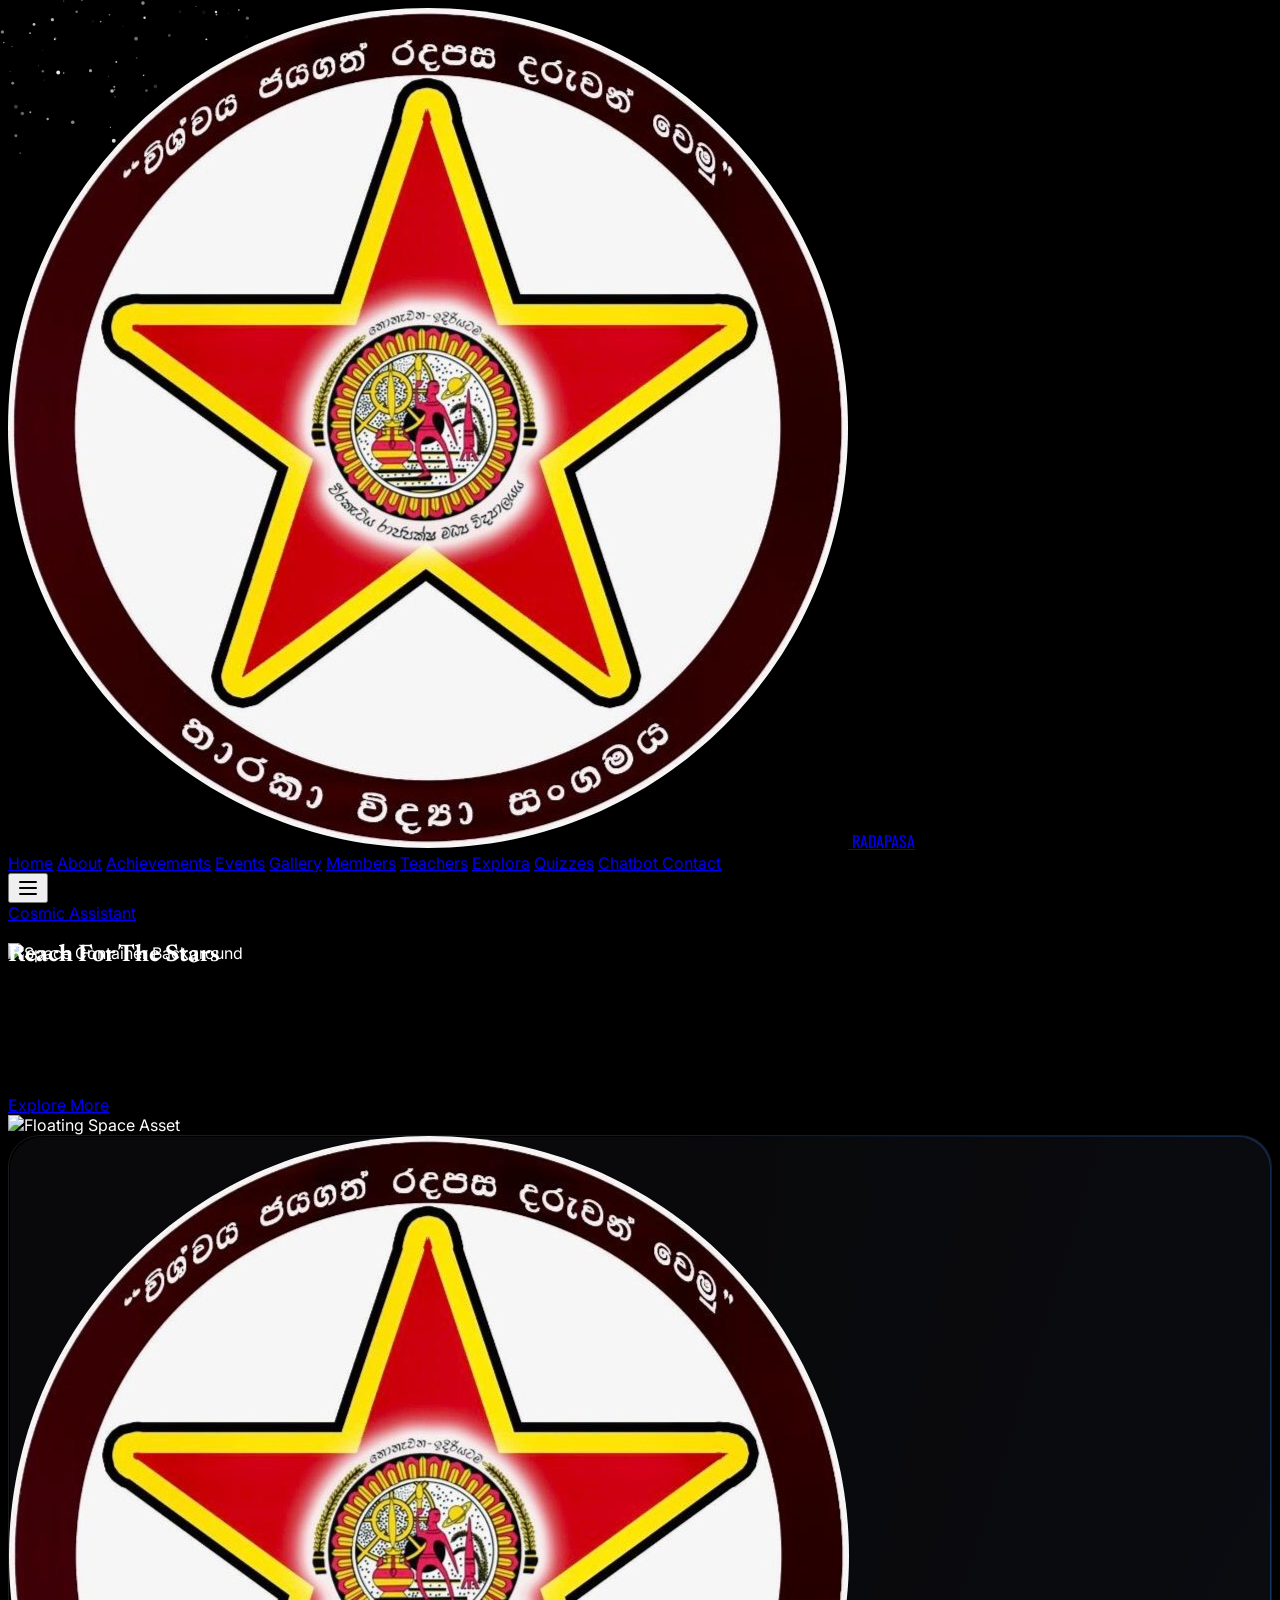
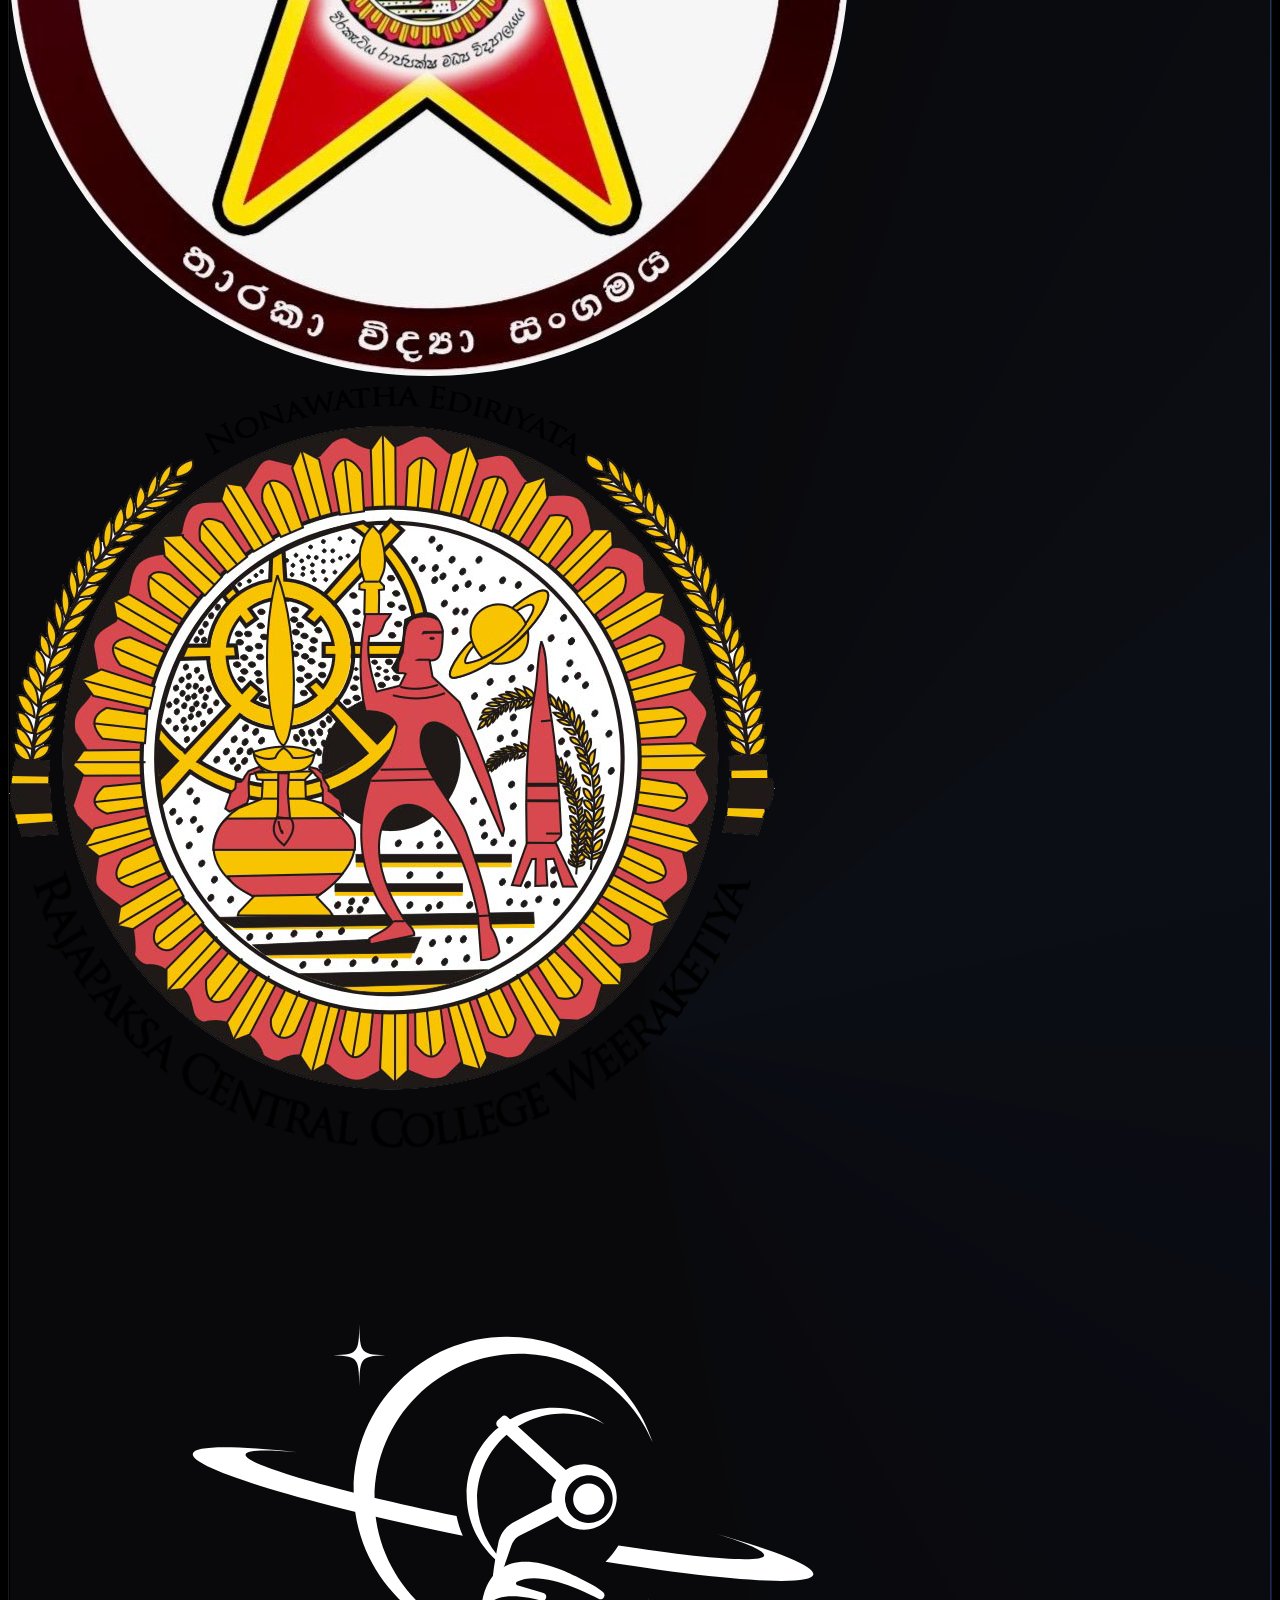
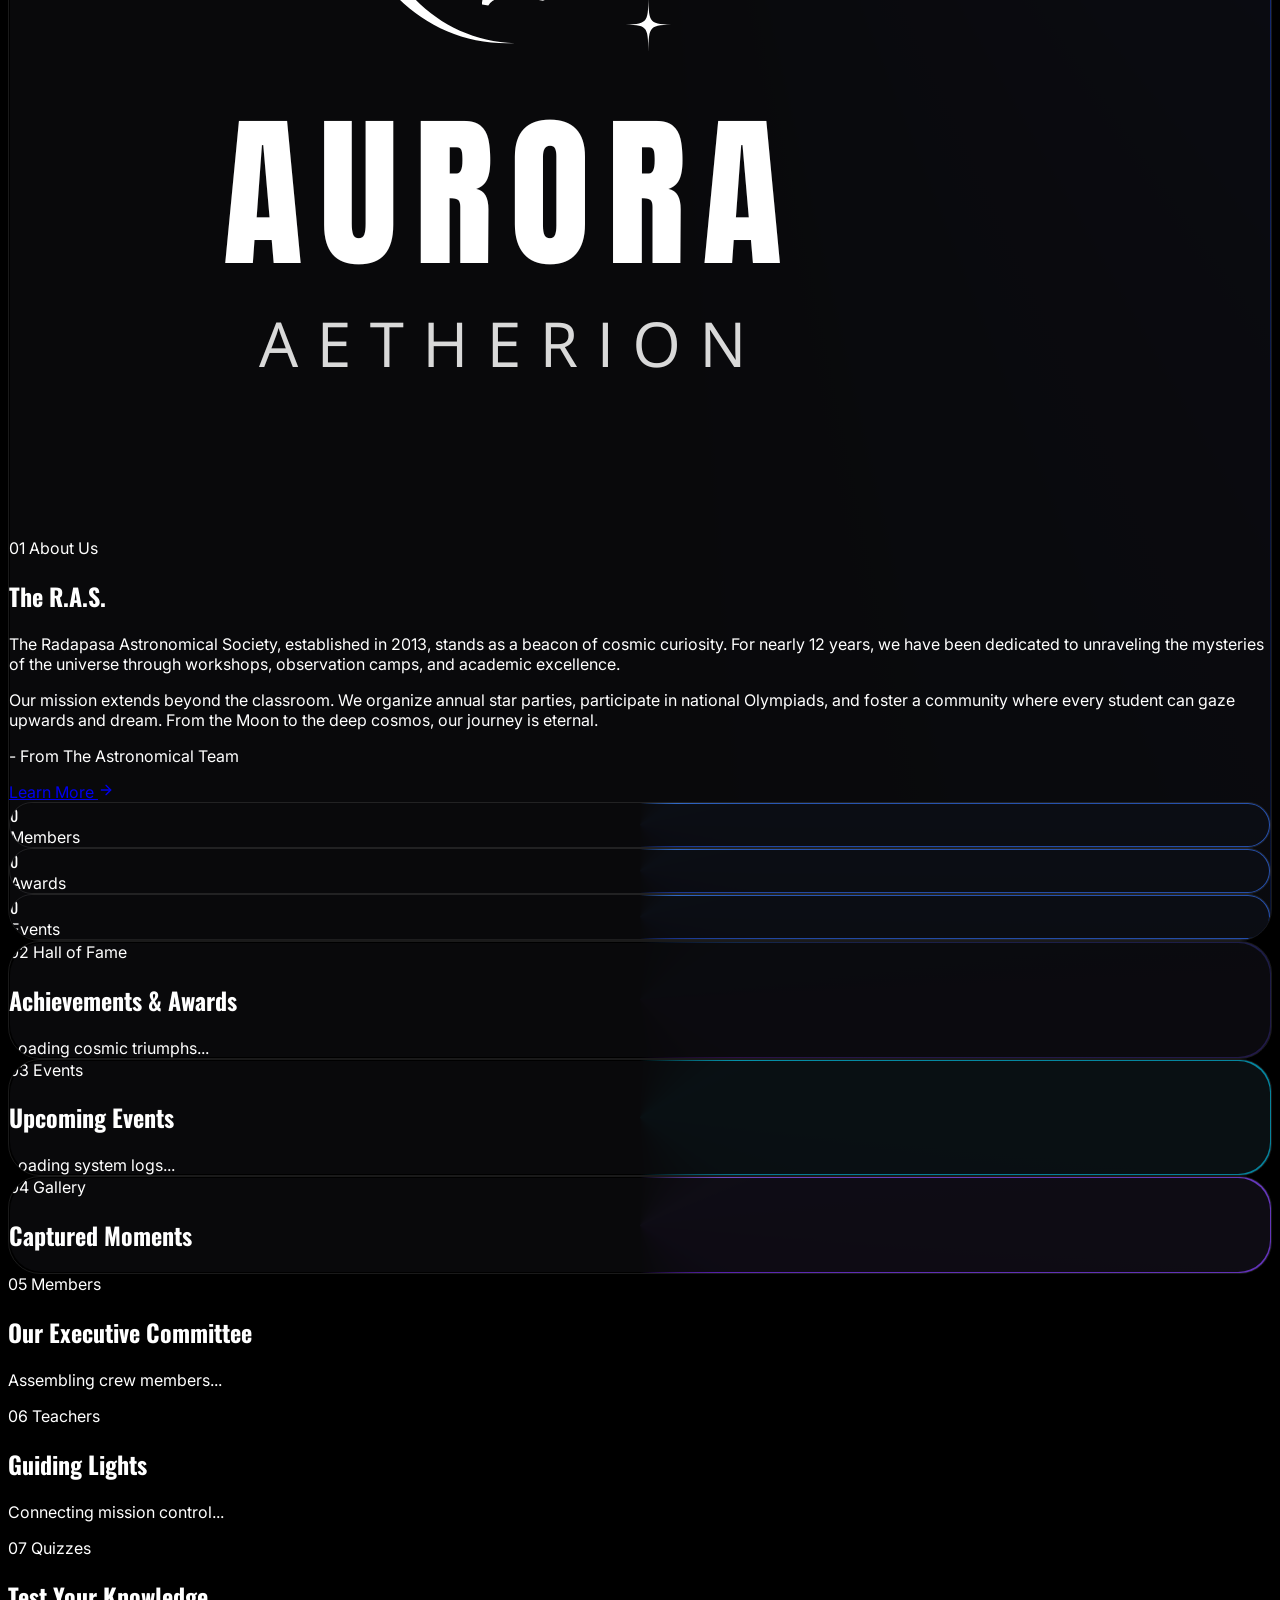
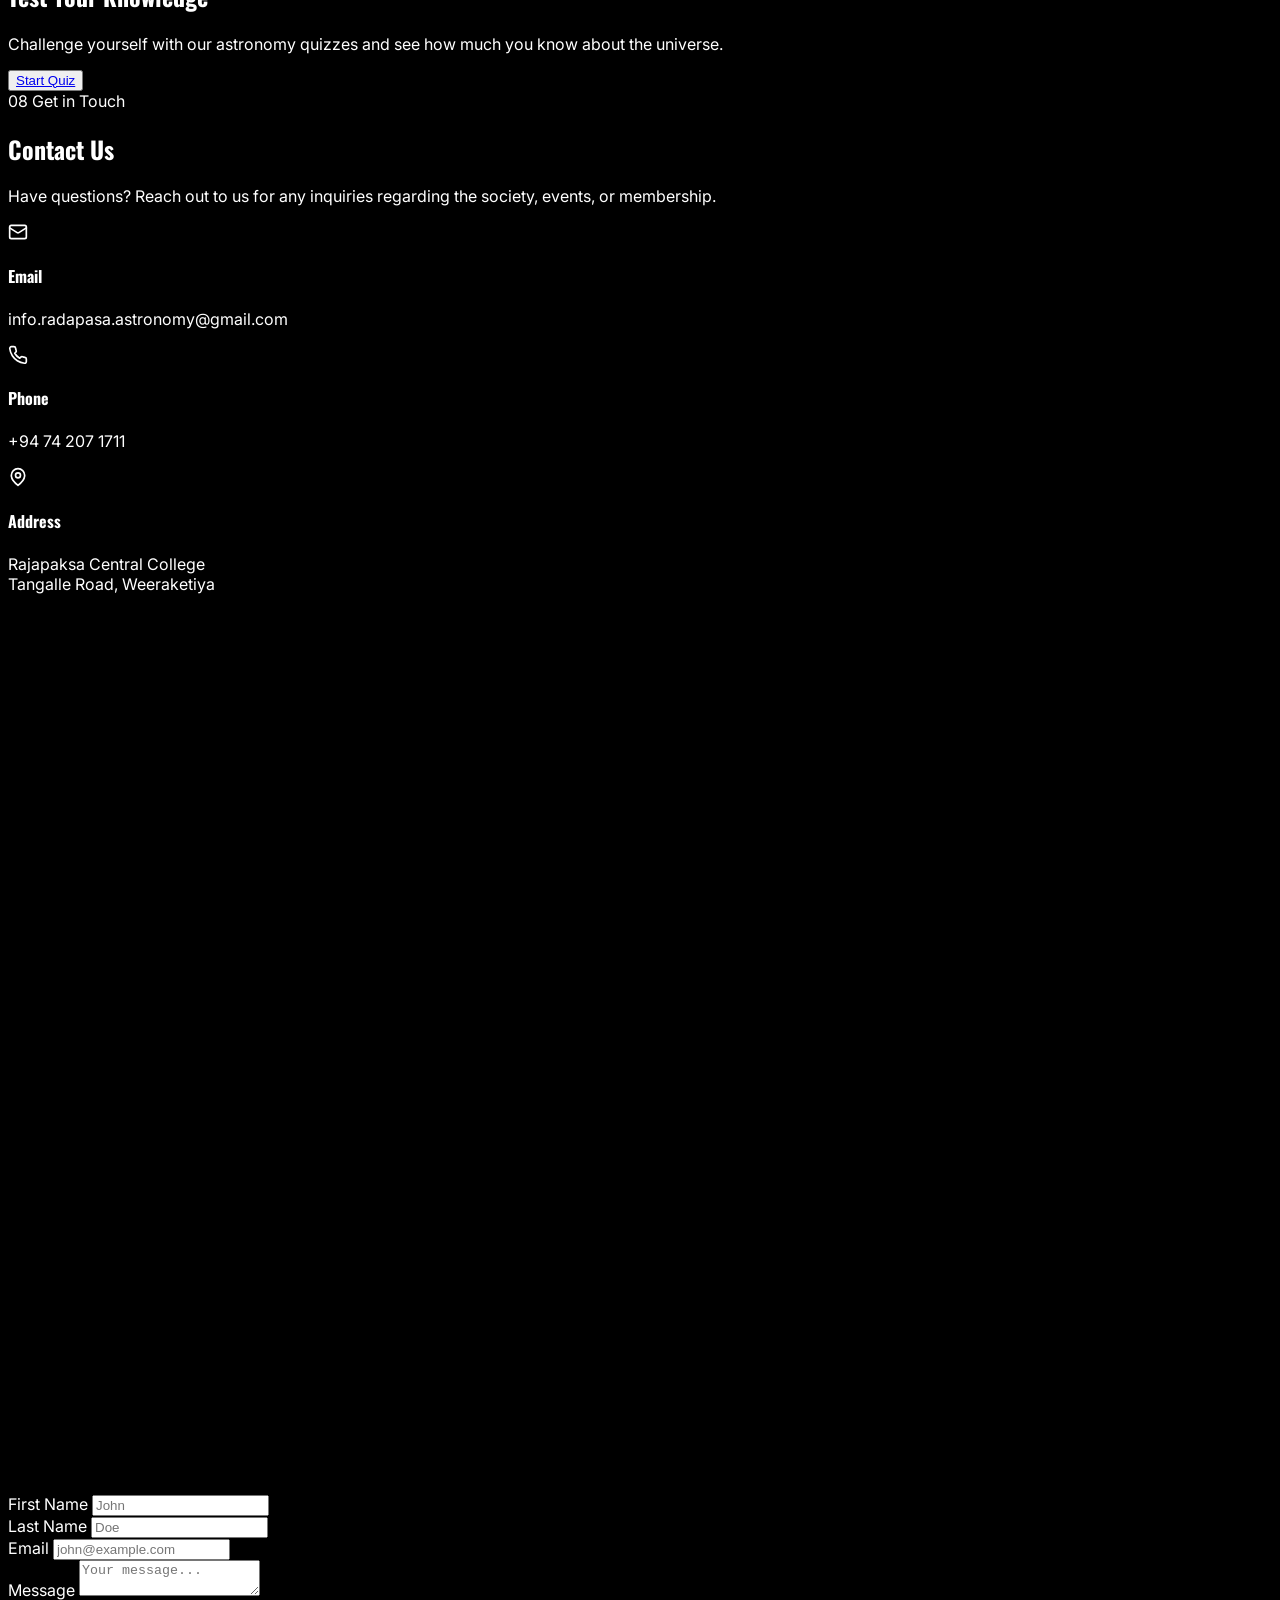
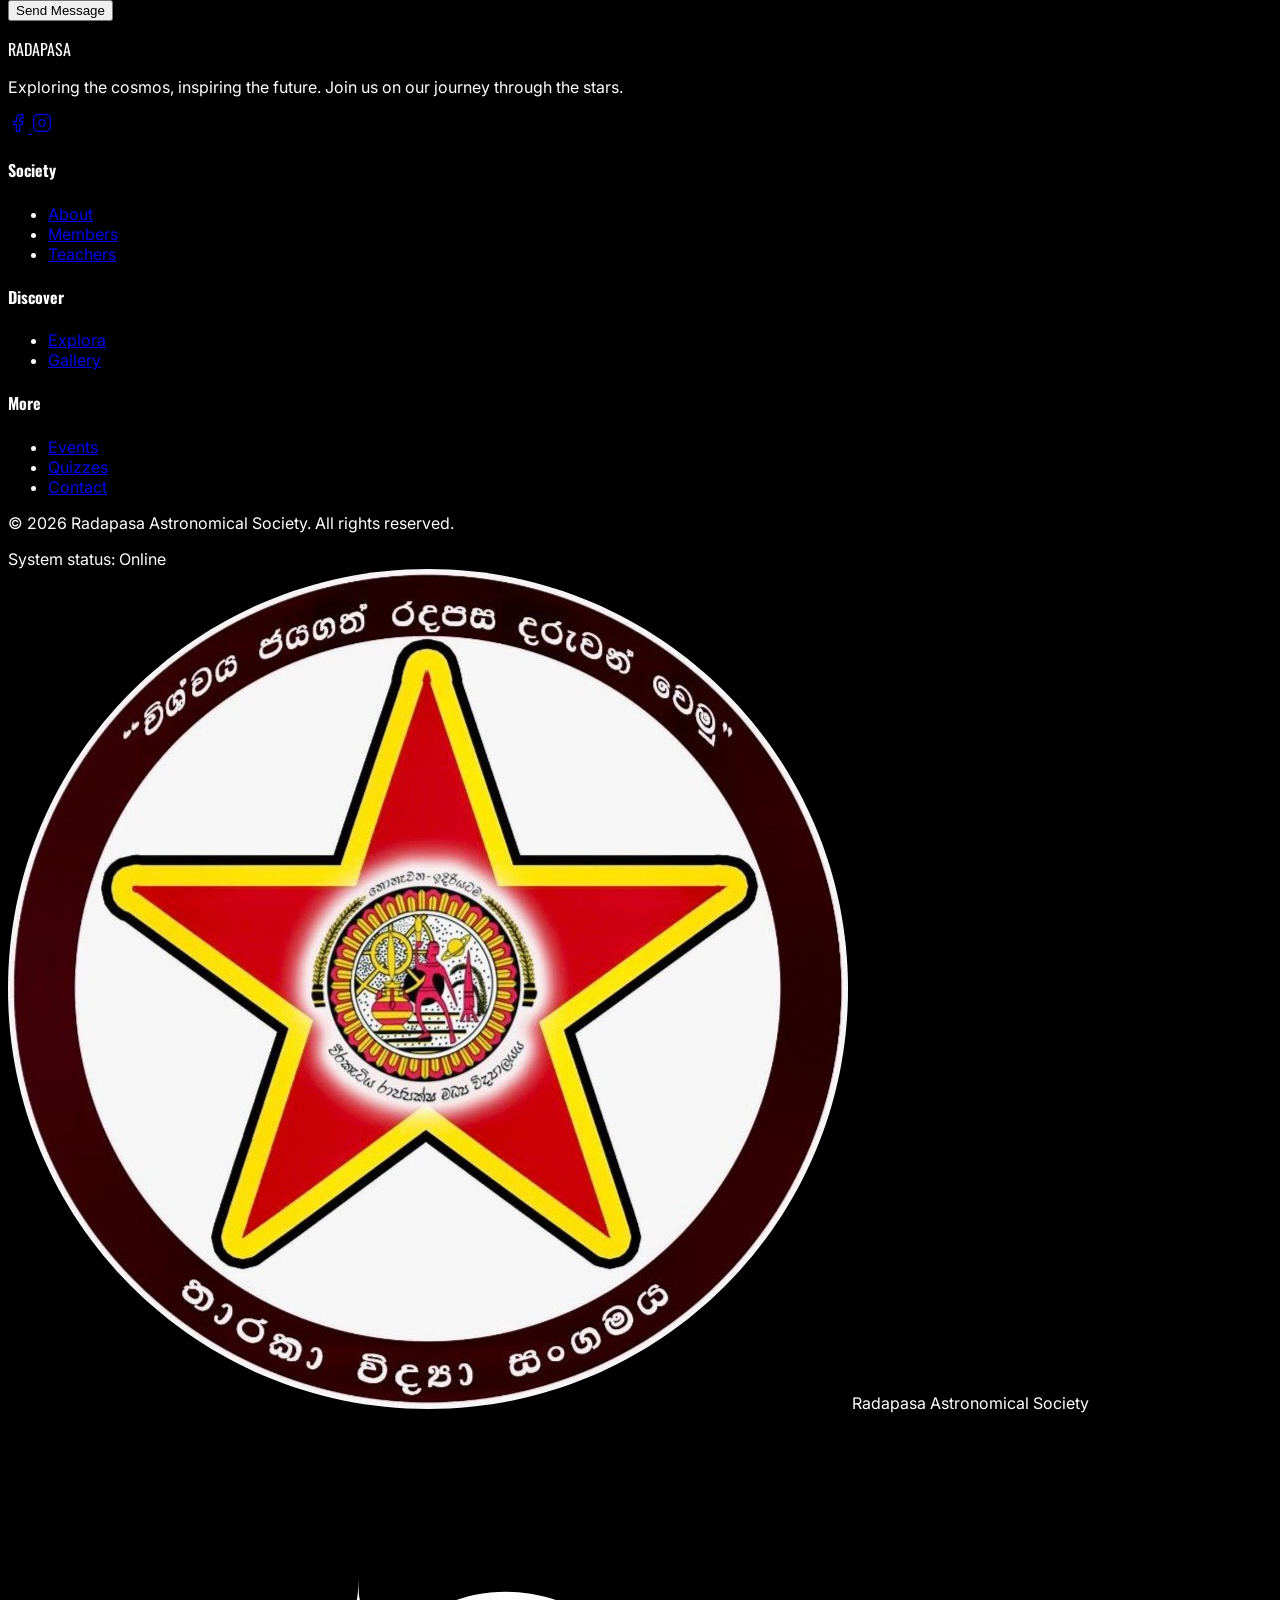
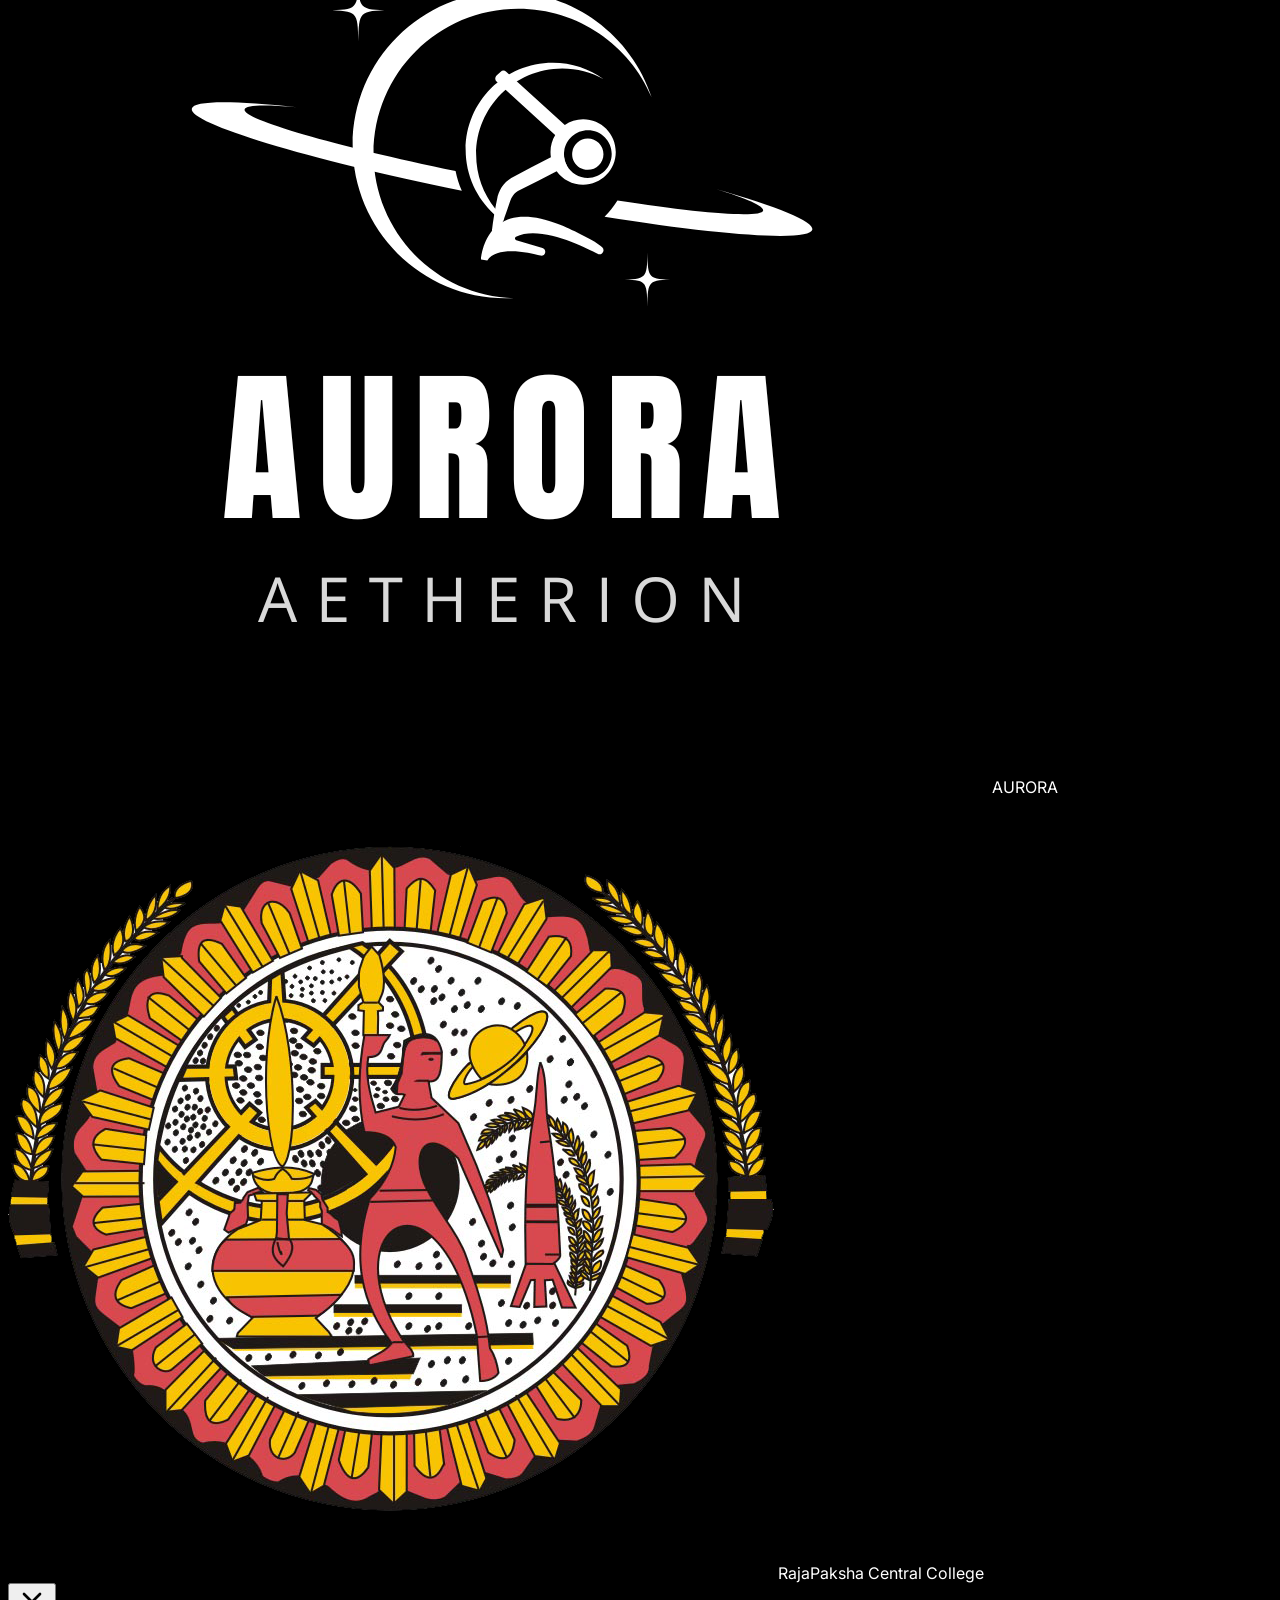
==== commit 33e20151: "Update index.html" ====
--- a/index.html
+++ b/index.html
@@ -705,7 +705,7 @@
         
         if (!teachersError && teachersData && teachersData.length > 0) {
           teachersContainer.innerHTML = teachersData.map(t => {
-            const tAvatar = t.image_url || 'https://rccastro.kesug.com/assets/astronaut.webp';
+            const tAvatar = t.image_url || 'assets/astronaut.webp';
             return `
               <div class="w-72 p-6 border border-amber-500/40 bg-black/40 backdrop-blur-sm text-center transform hover:scale-105 transition-all duration-300 flex flex-col items-center">
                 <img src="${tAvatar}" class="w-24 h-24 rounded-full object-cover mb-4 border border-amber-500/30 shadow-lg" onerror="this.src='https://rccastro.kesug.com/assets/astronaut.webp'">
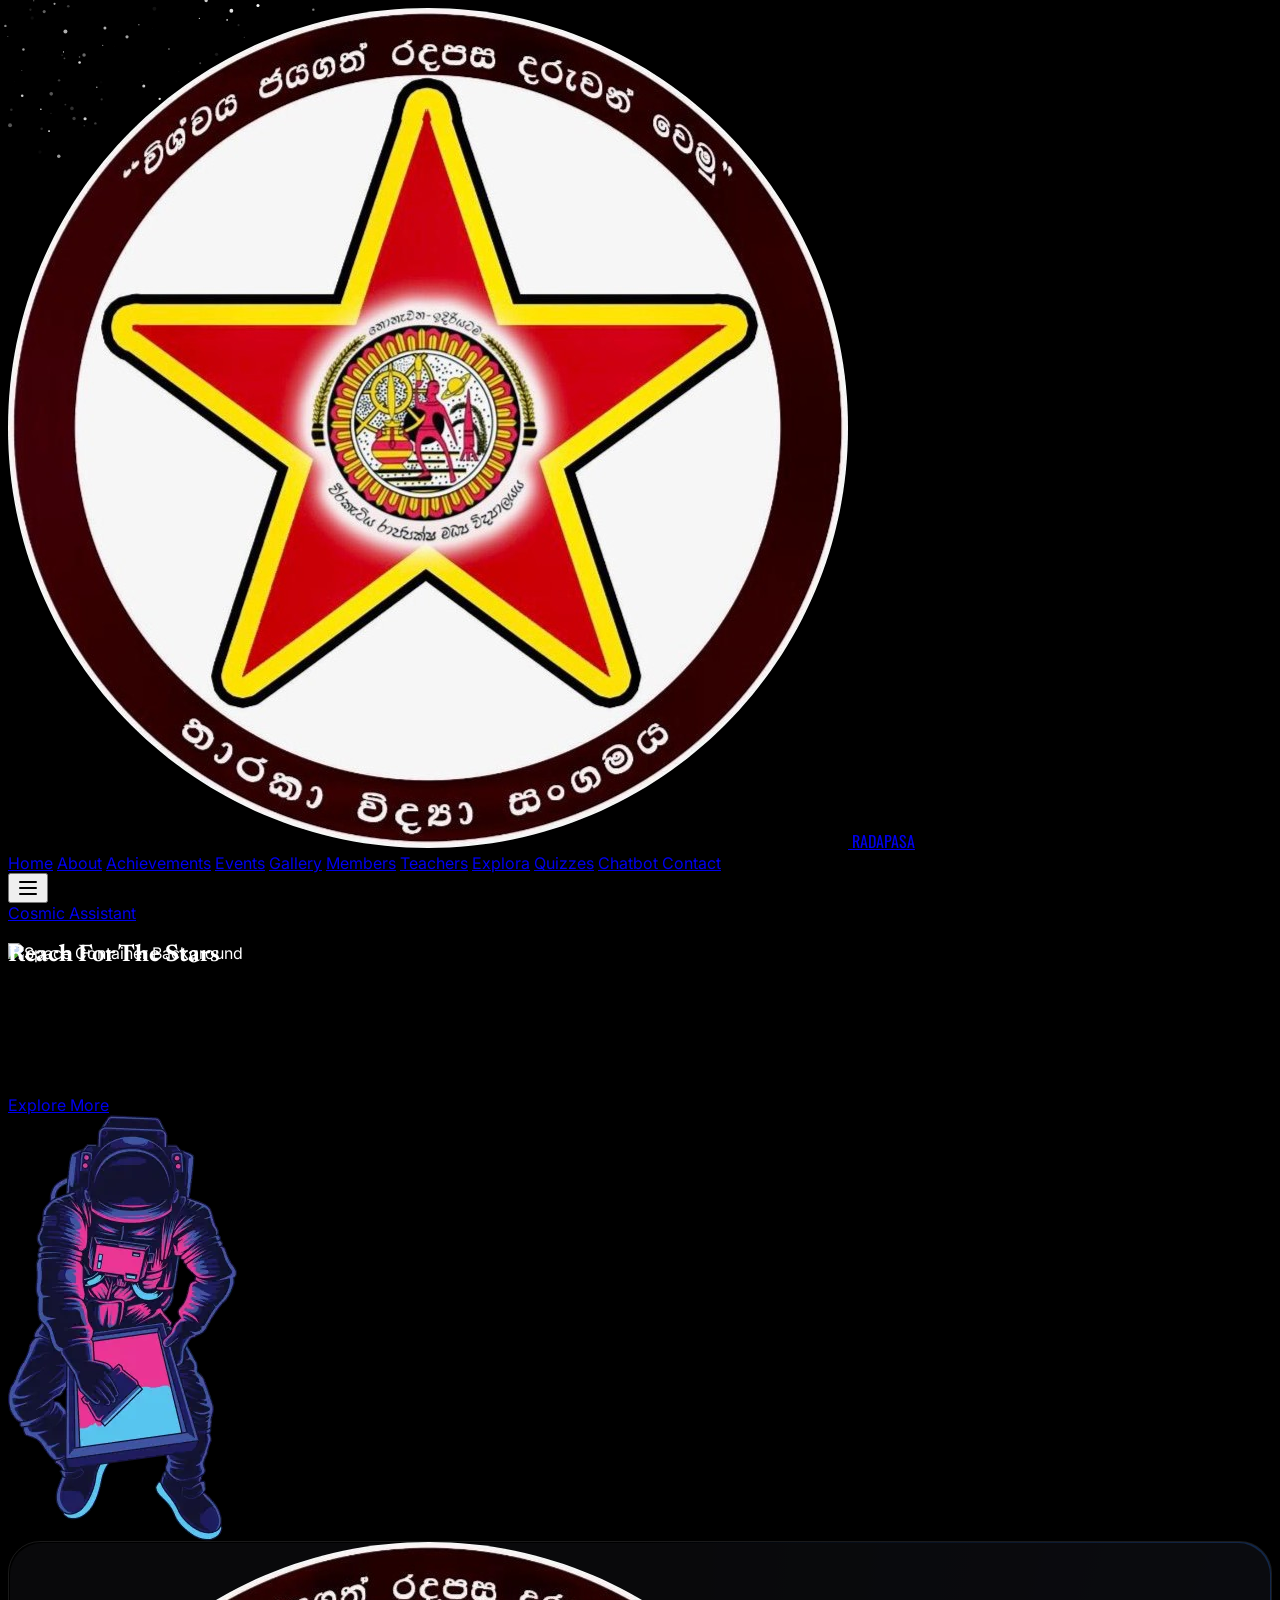
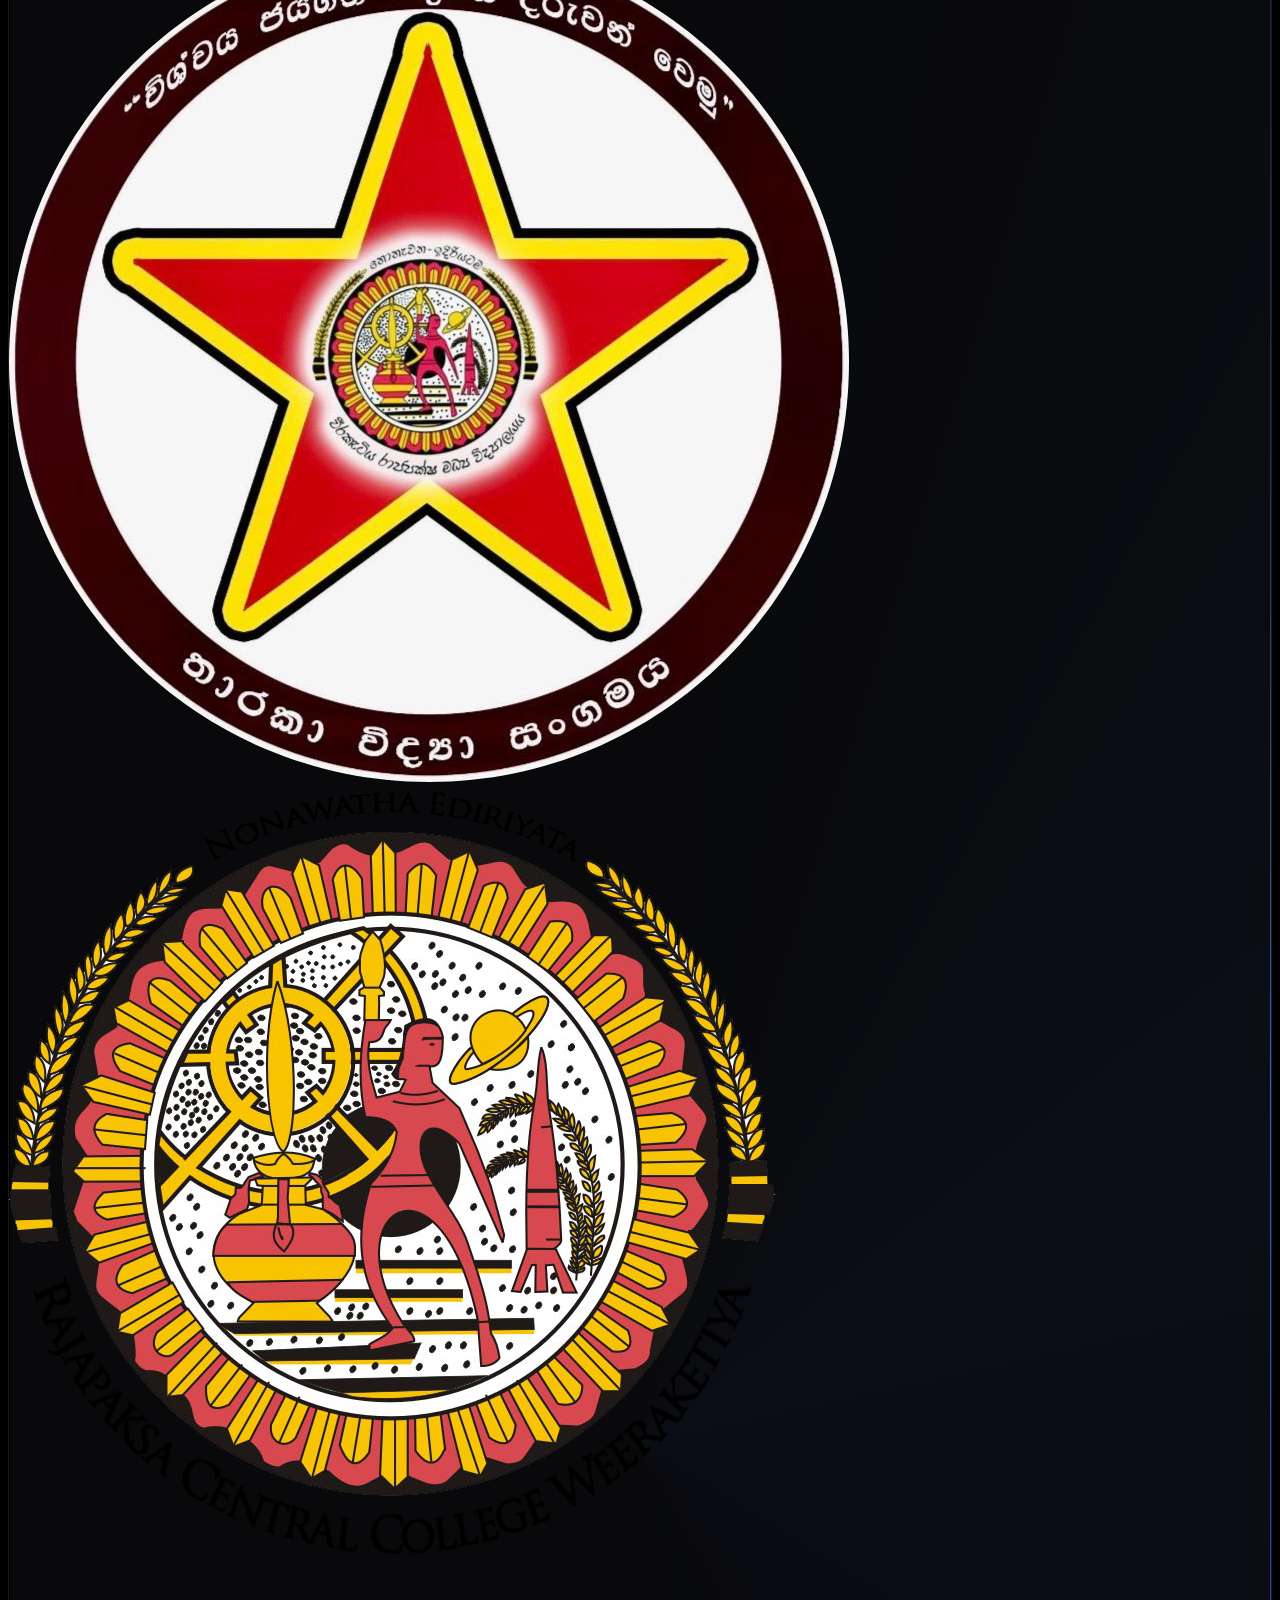
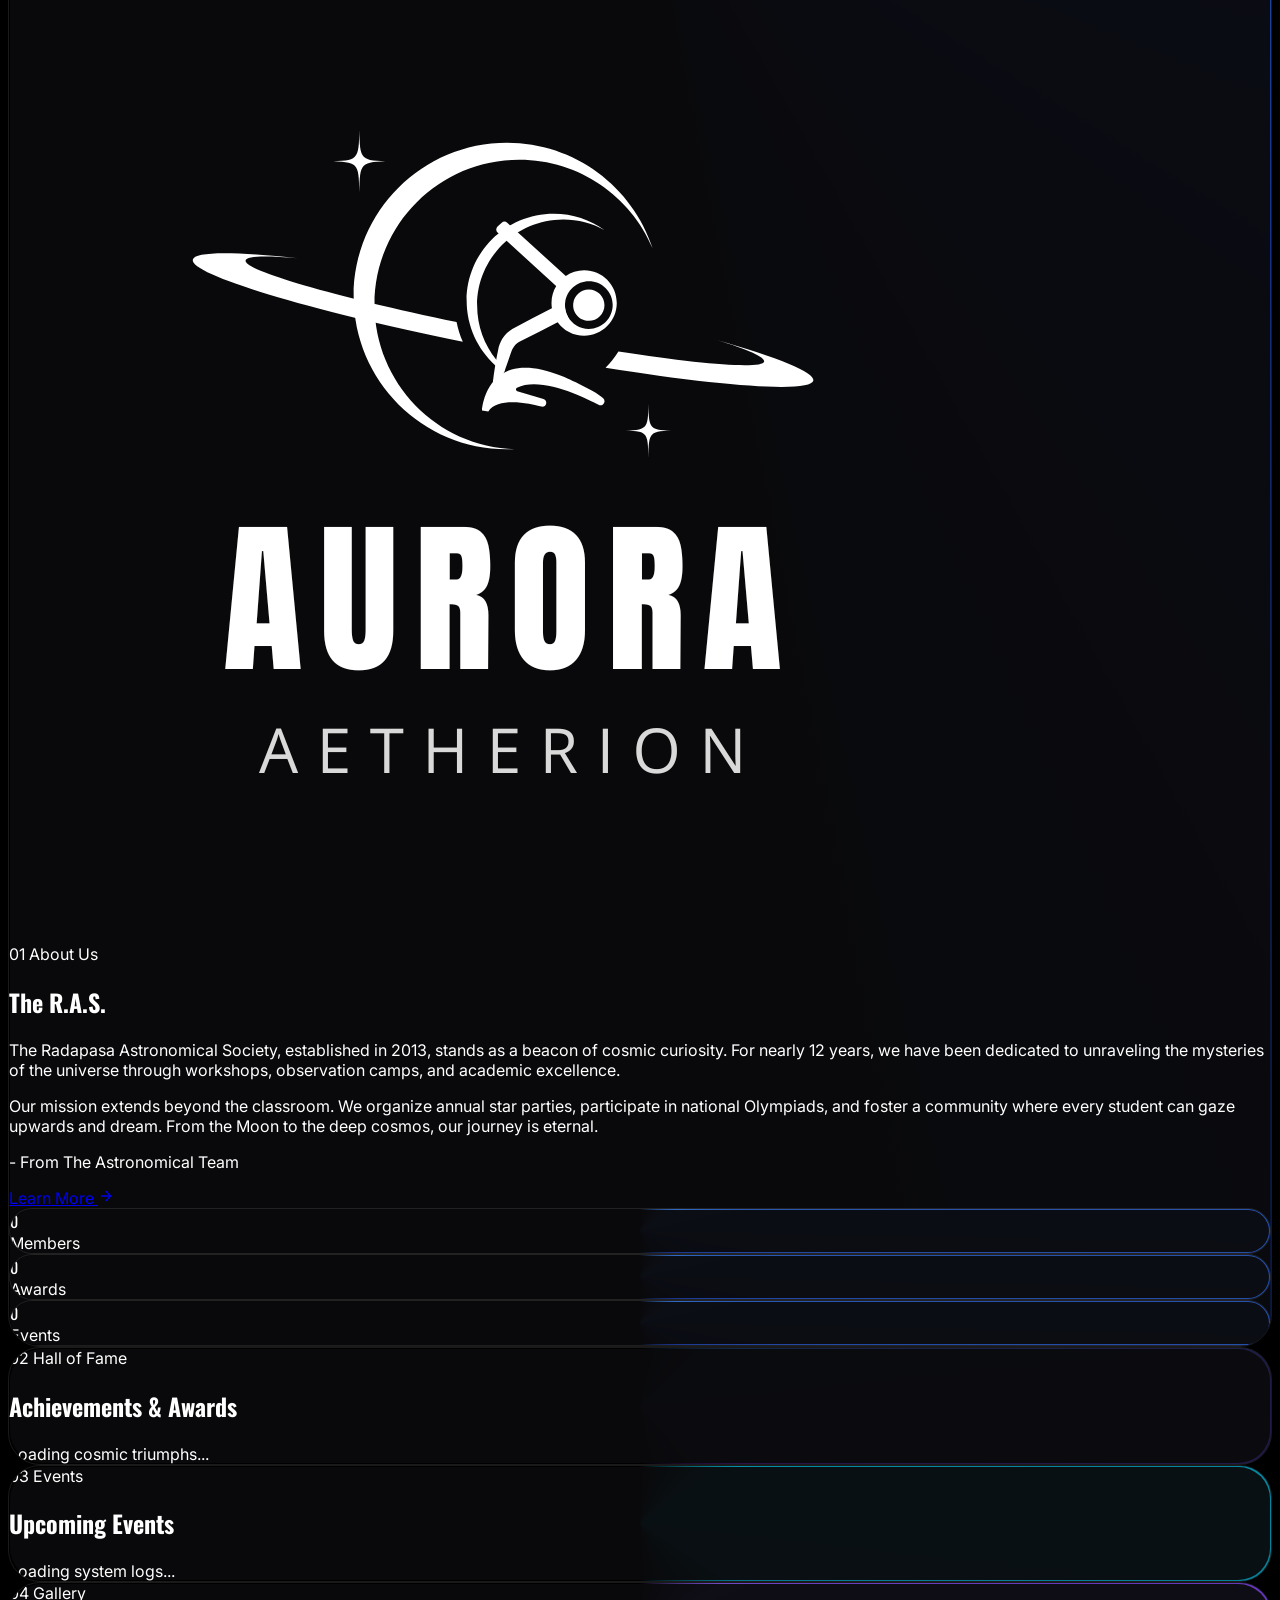
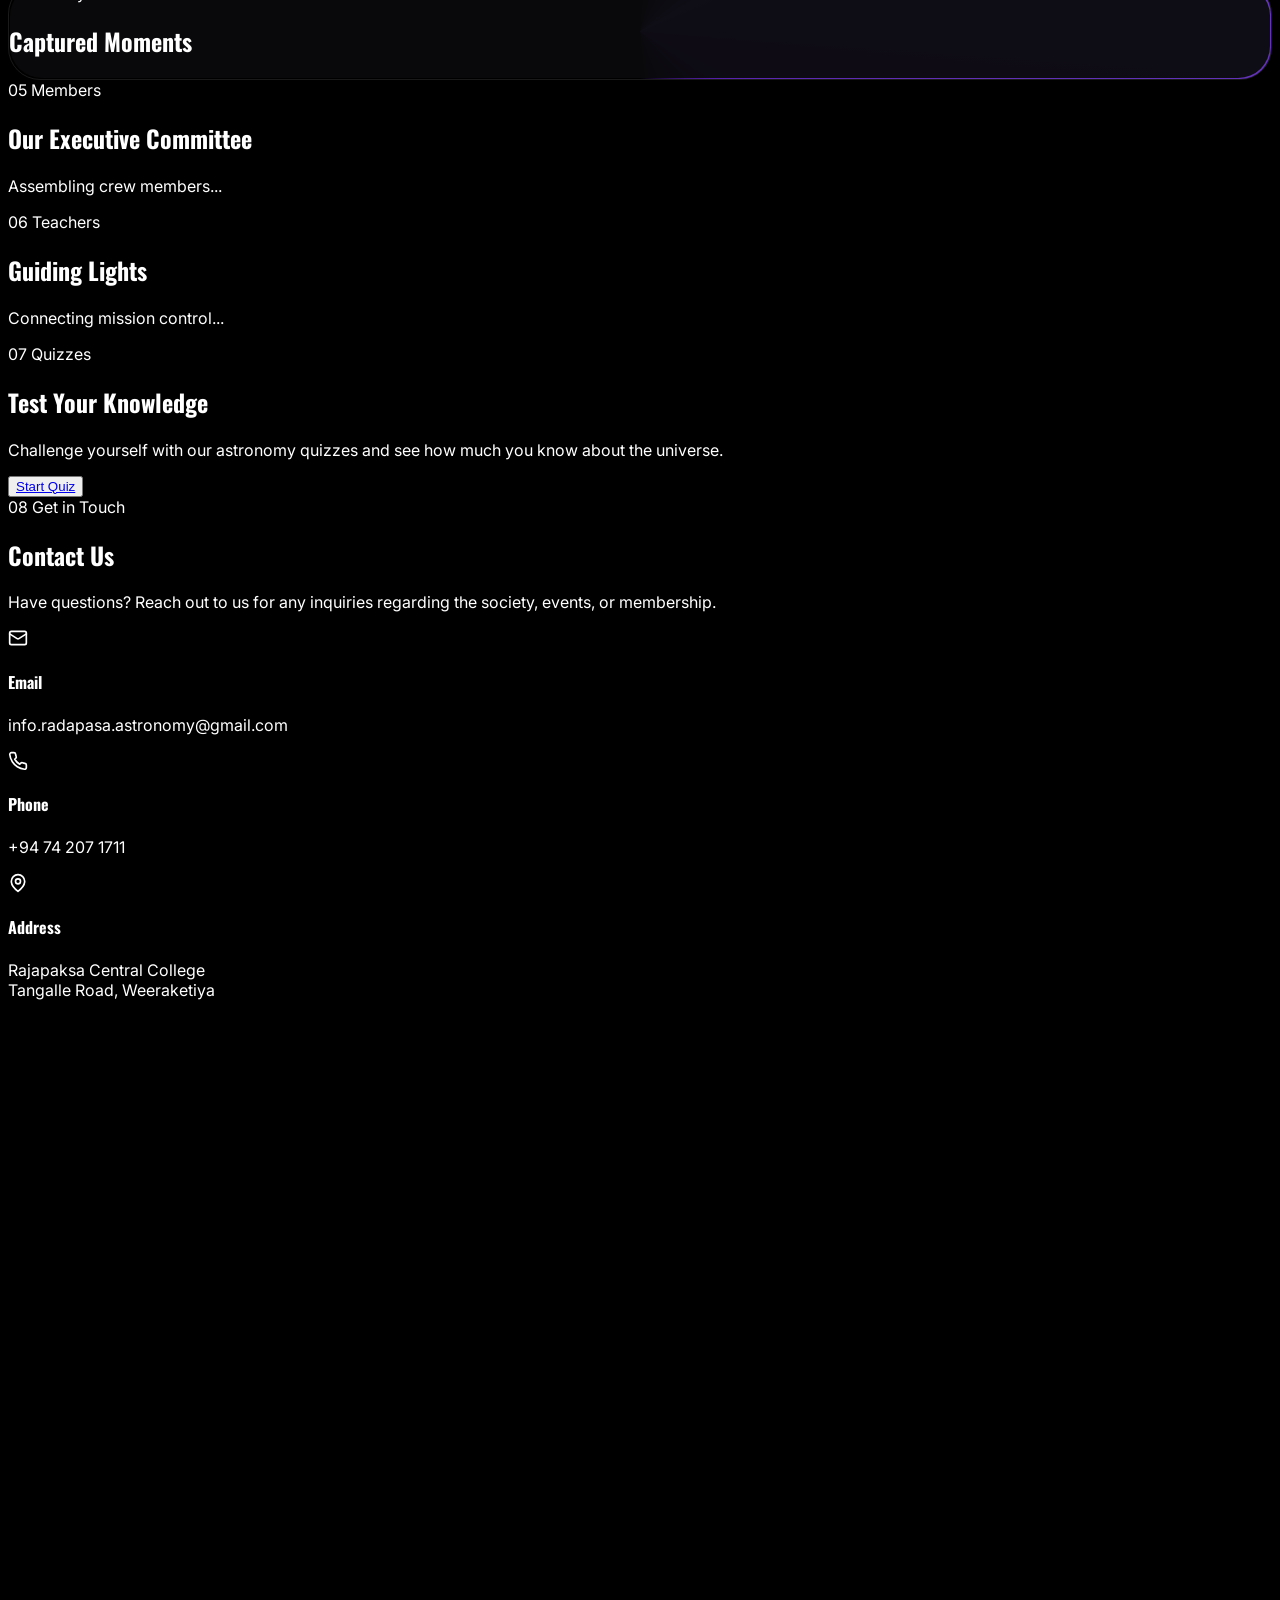
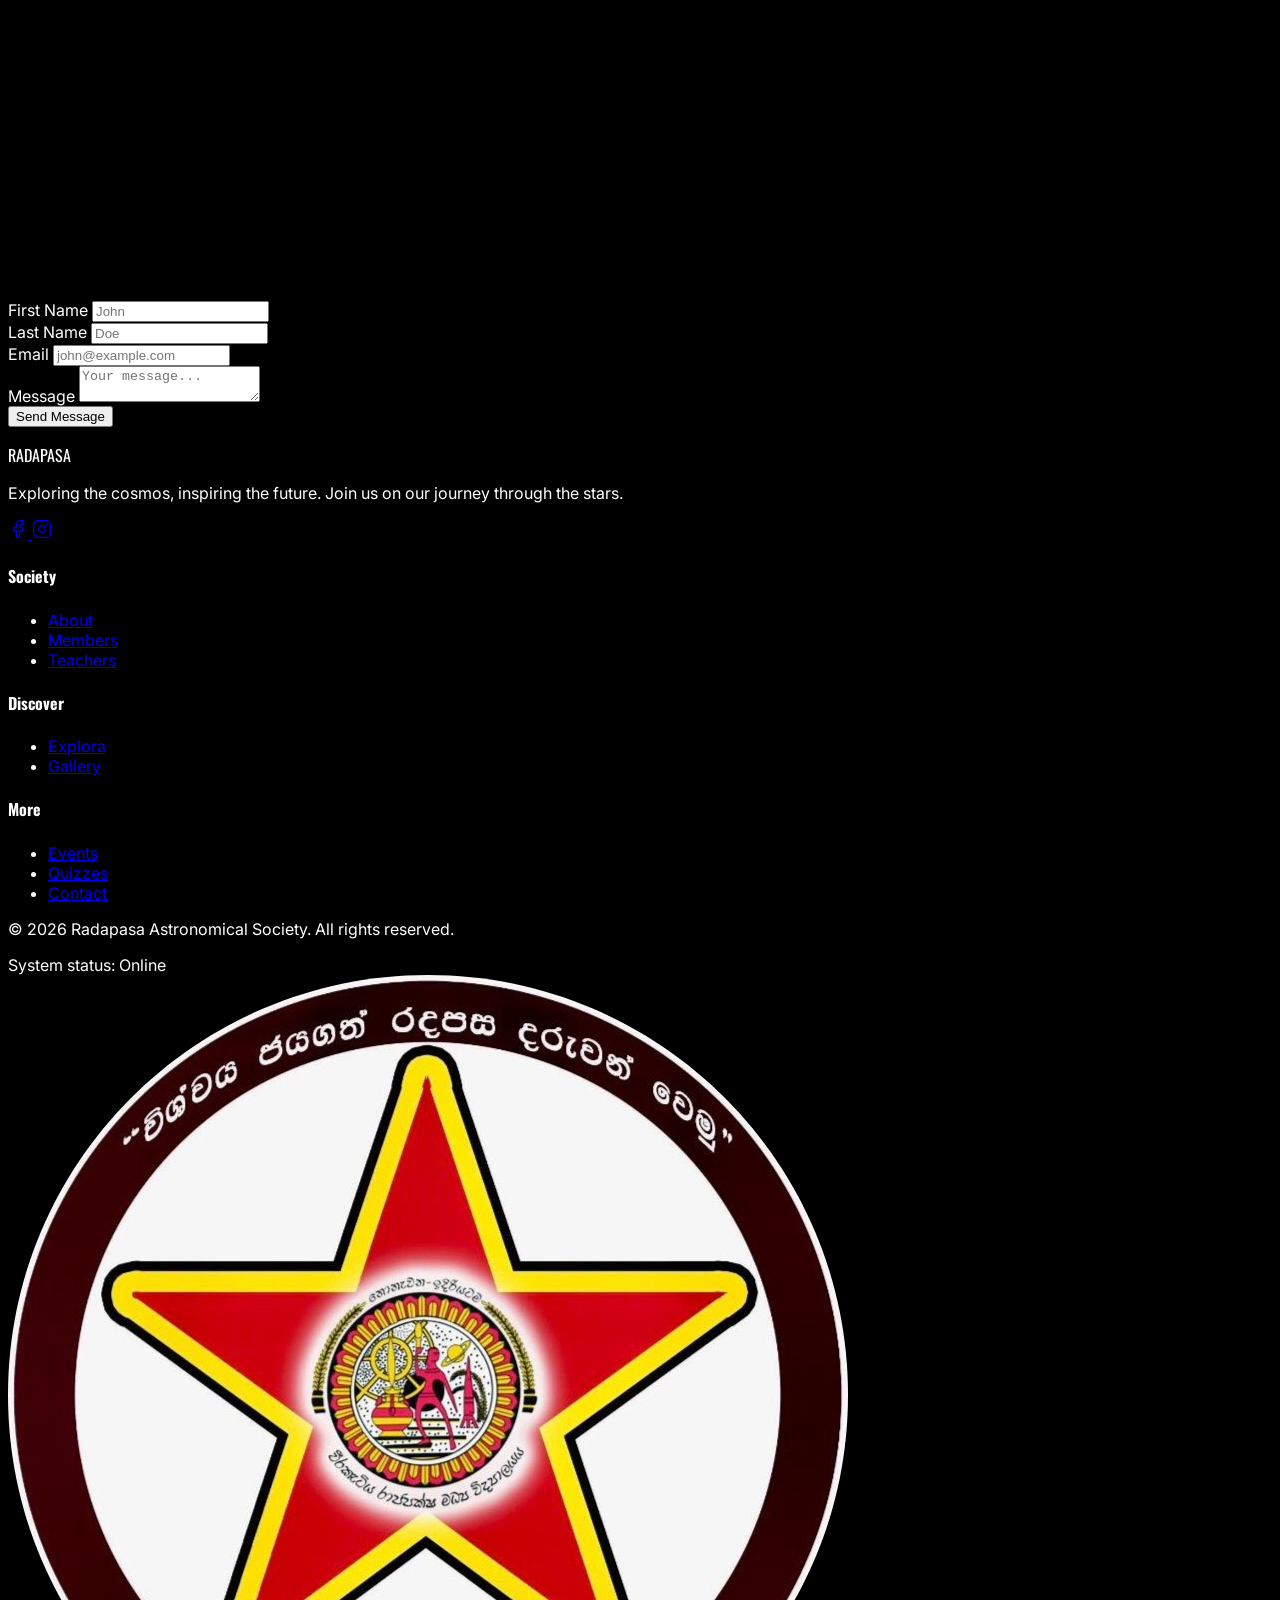
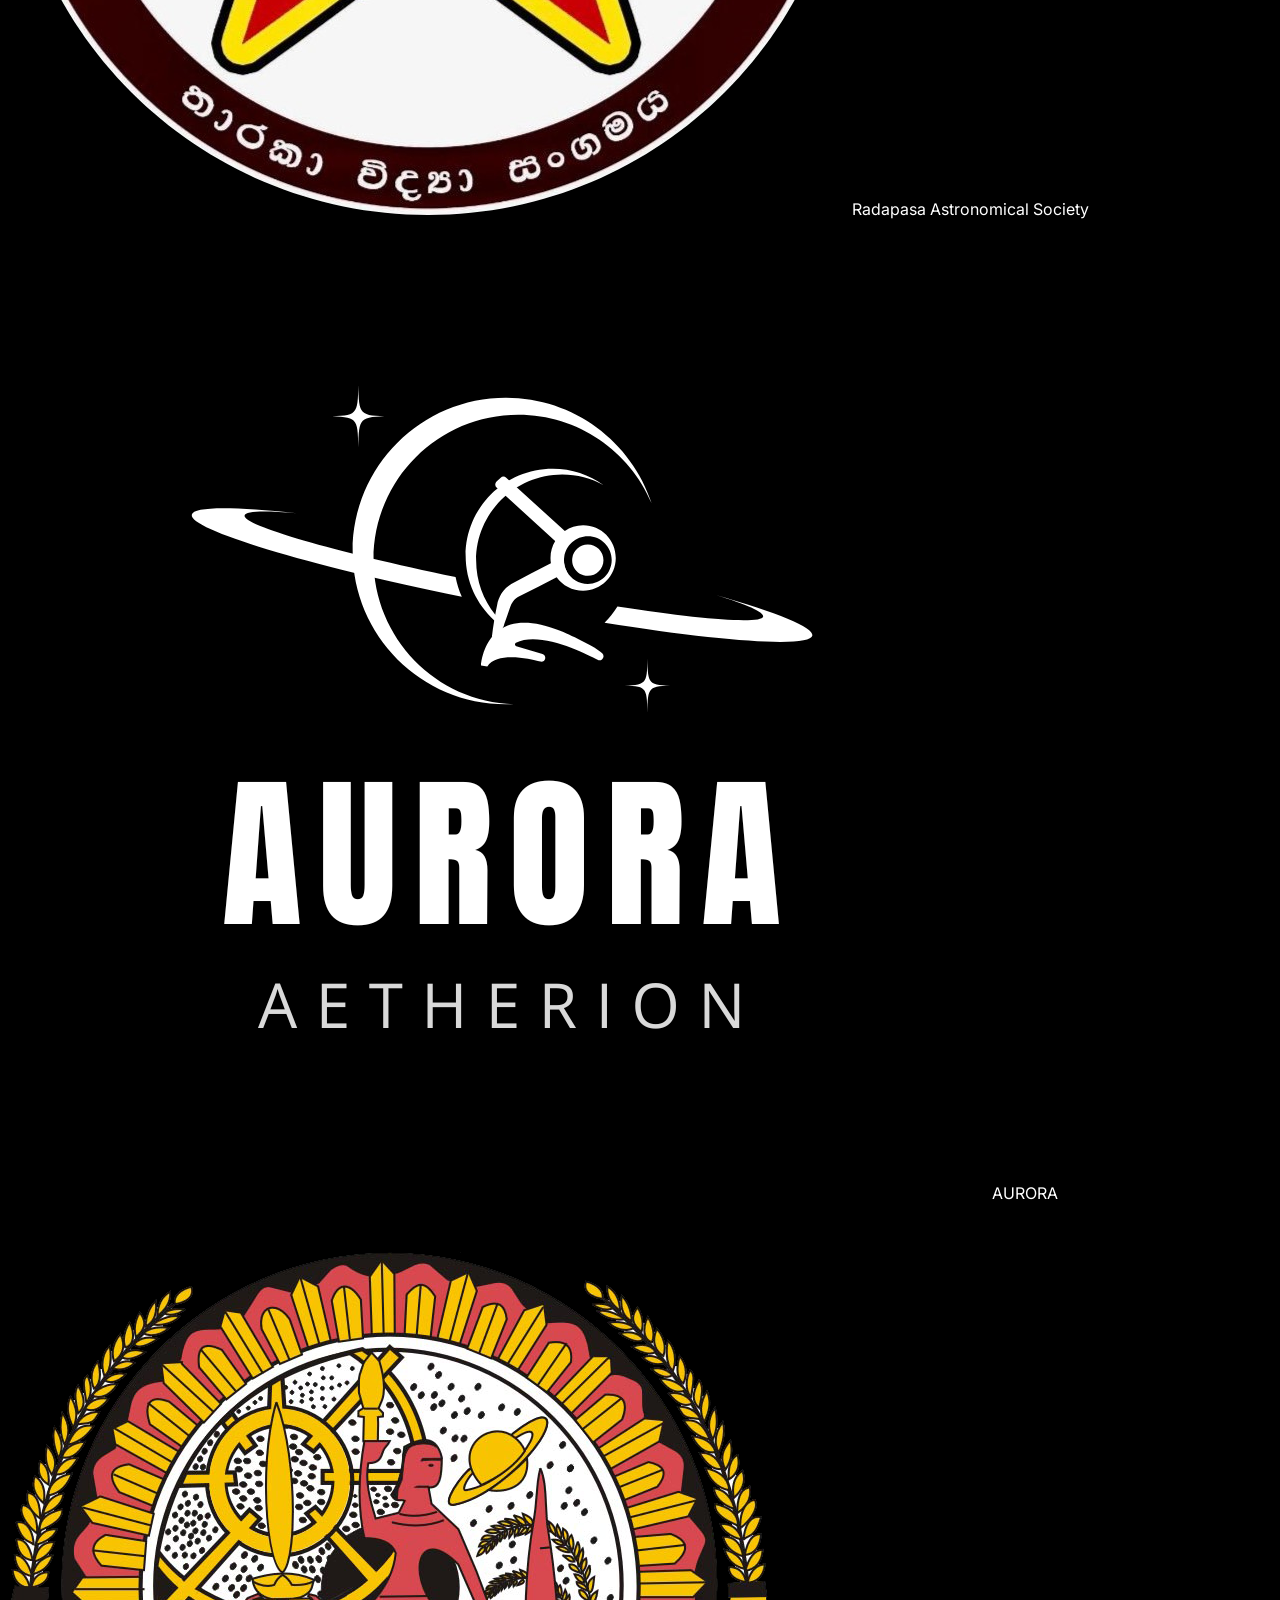
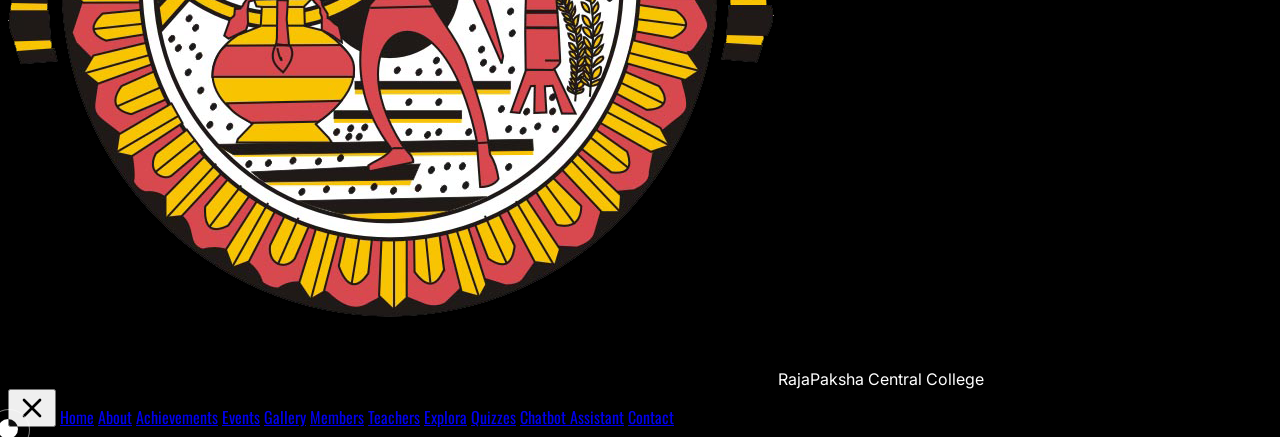
==== commit 5dfa774f: "Update index.html" ====
--- a/index.html
+++ b/index.html
@@ -257,7 +257,7 @@
     </div>
 
     <div class="relative z-10 mt-8 mb-8 flex justify-center">
-      <img decoding="async" class="themephi-multi-image veritcal w-24 md:w-32 opacity-60" id="hero-floating-asset" src="https://rccastro.kesug.com/assets/astronaut.webp" alt="Floating Space Asset">
+      <img decoding="async" class="themephi-multi-image veritcal w-24 md:w-32 opacity-60" id="hero-floating-asset" src="assets/astronaut.webp" alt="Floating Space Asset">
     </div>
 
     <section id="about" class="z-10 w-full max-w-7xl mt-12 mr-auto mb-24 ml-auto pr-0 pl-0 relative space-y-20">
@@ -682,10 +682,10 @@
         
         if (!membersError && membersData && membersData.length > 0) {
           membersContainer.innerHTML = membersData.map(m => {
-            const avatar = m.image_url || 'https://rccastro.kesug.com/assets/astronaut.webp';
+            const avatar = m.image_url || 'assets/astronaut.webp';
             return `
               <div class="w-72 p-6 border border-white/10 bg-black/40 backdrop-blur-sm rounded-2xl text-center transform hover:scale-105 transition-all duration-300 liquid-glass flex flex-col items-center">
-                <img src="${avatar}" class="w-24 h-24 rounded-full object-cover mb-4 border border-blue-500/30 shadow-lg" onerror="this.src='https://rccastro.kesug.com/assets/astronaut.webp'">
+                <img src="${avatar}" class="w-24 h-24 rounded-full object-cover mb-4 border border-blue-500/30 shadow-lg" onerror="this.src='assets/astronaut.webp'">
                 <h3 class="text-white font-bold text-xl font-oswald mb-1">${m.name}</h3>
                 <p class="text-blue-400 text-sm font-sans font-medium mb-3">${m.position}</p>
                 <div class="flex gap-3 mt-auto">
@@ -708,7 +708,7 @@
             const tAvatar = t.image_url || 'assets/astronaut.webp';
             return `
               <div class="w-72 p-6 border border-amber-500/40 bg-black/40 backdrop-blur-sm text-center transform hover:scale-105 transition-all duration-300 flex flex-col items-center">
-                <img src="${tAvatar}" class="w-24 h-24 rounded-full object-cover mb-4 border border-amber-500/30 shadow-lg" onerror="this.src='https://rccastro.kesug.com/assets/astronaut.webp'">
+                <img src="${tAvatar}" class="w-24 h-24 rounded-full object-cover mb-4 border border-amber-500/30 shadow-lg" onerror="this.src='assets/astronaut.webp'">
                 <h3 class="text-white font-bold text-xl font-oswald mb-1">${t.designation}</h3>
                 <p class="text-amber-500 text-lg font-sans font-medium mb-2">${t.name}</p>
                 <p class="text-gray-400 font-sans text-xs leading-relaxed mt-auto">Guiding and mentoring the society's structural growth and cosmic exploration research framework.</p>
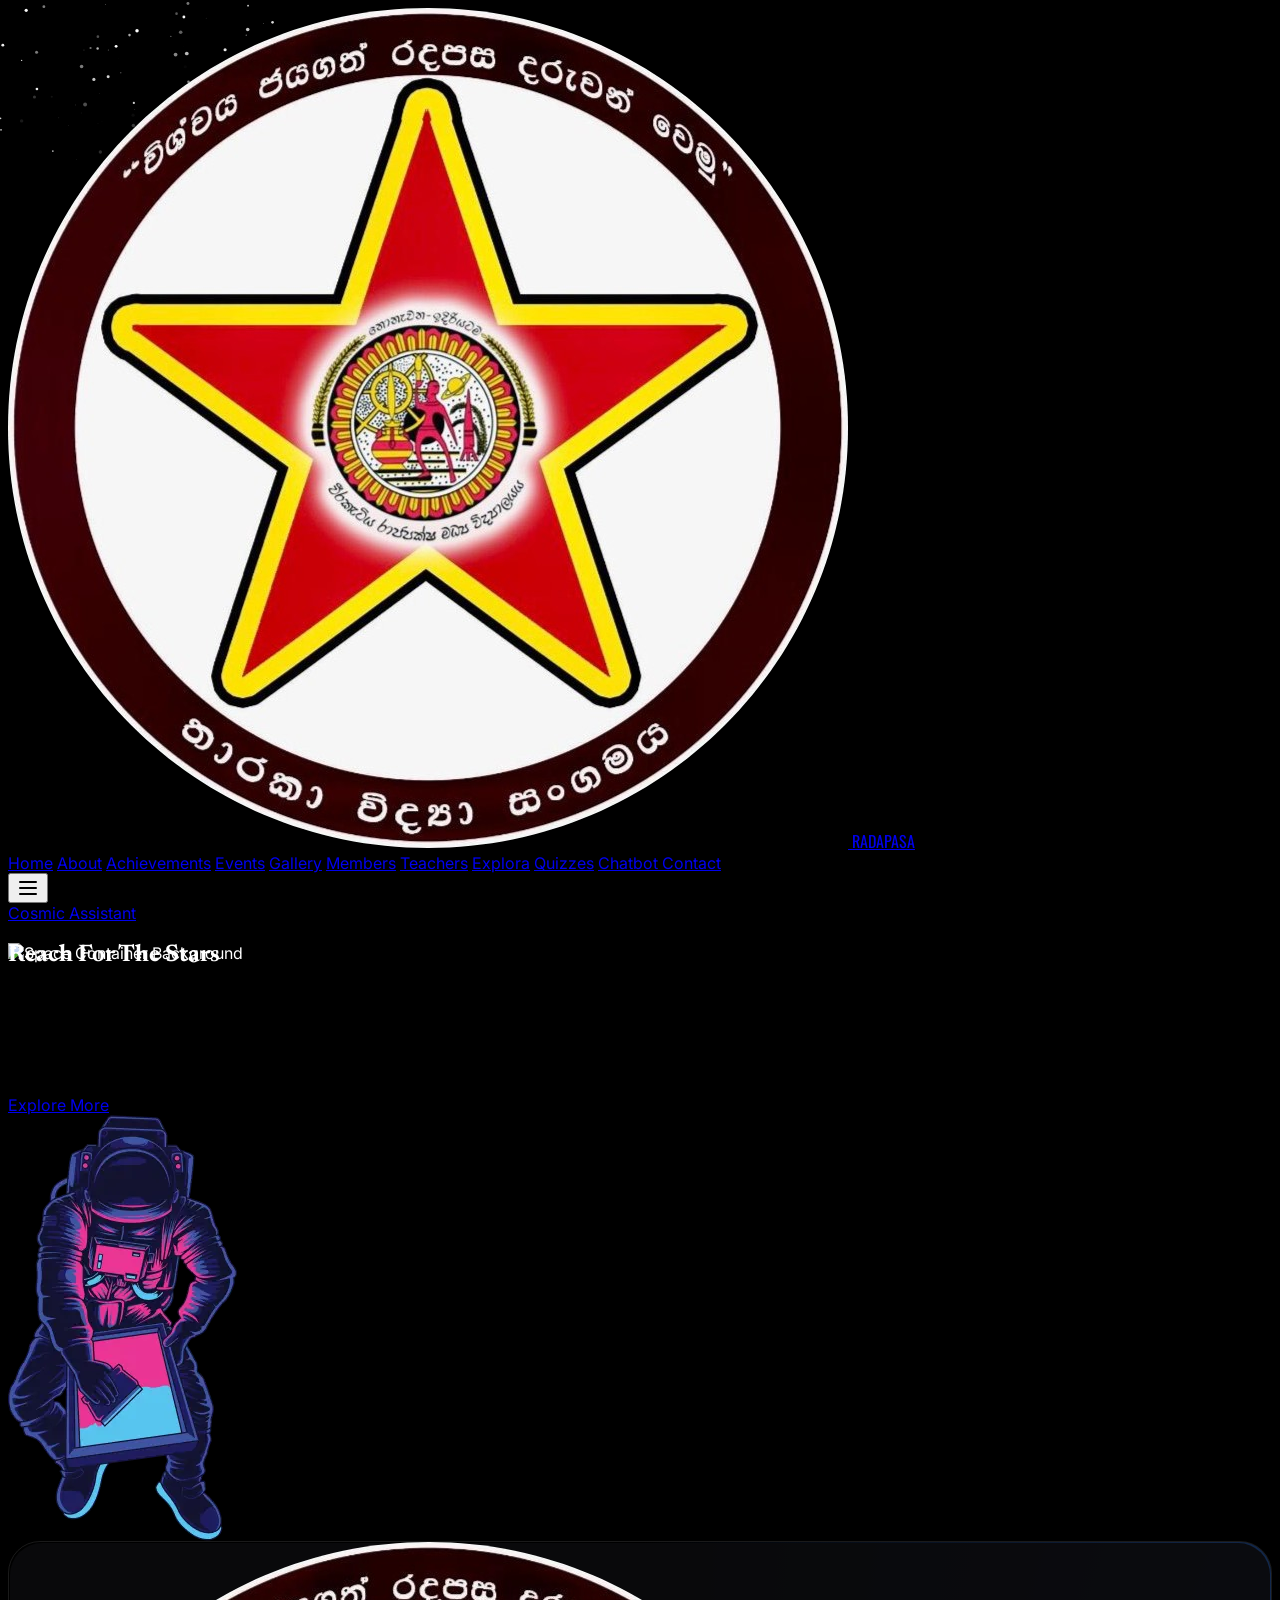
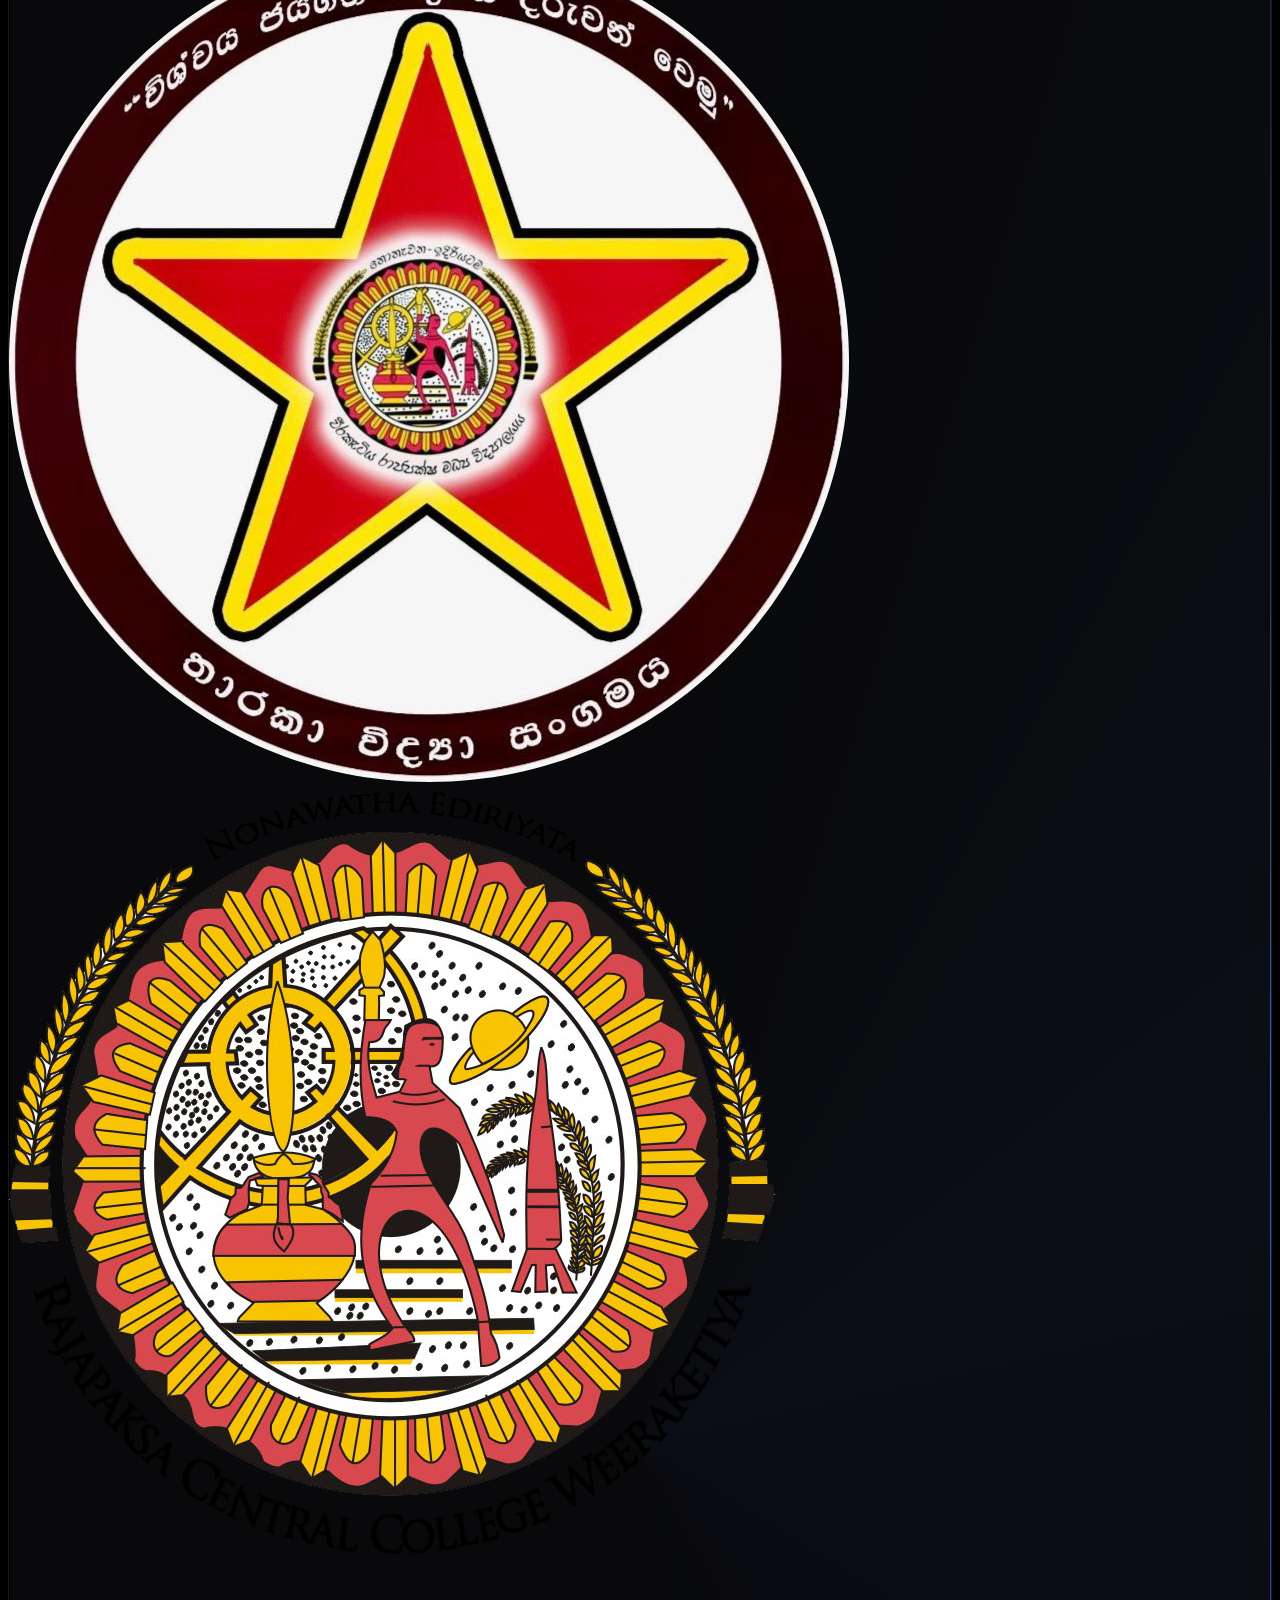
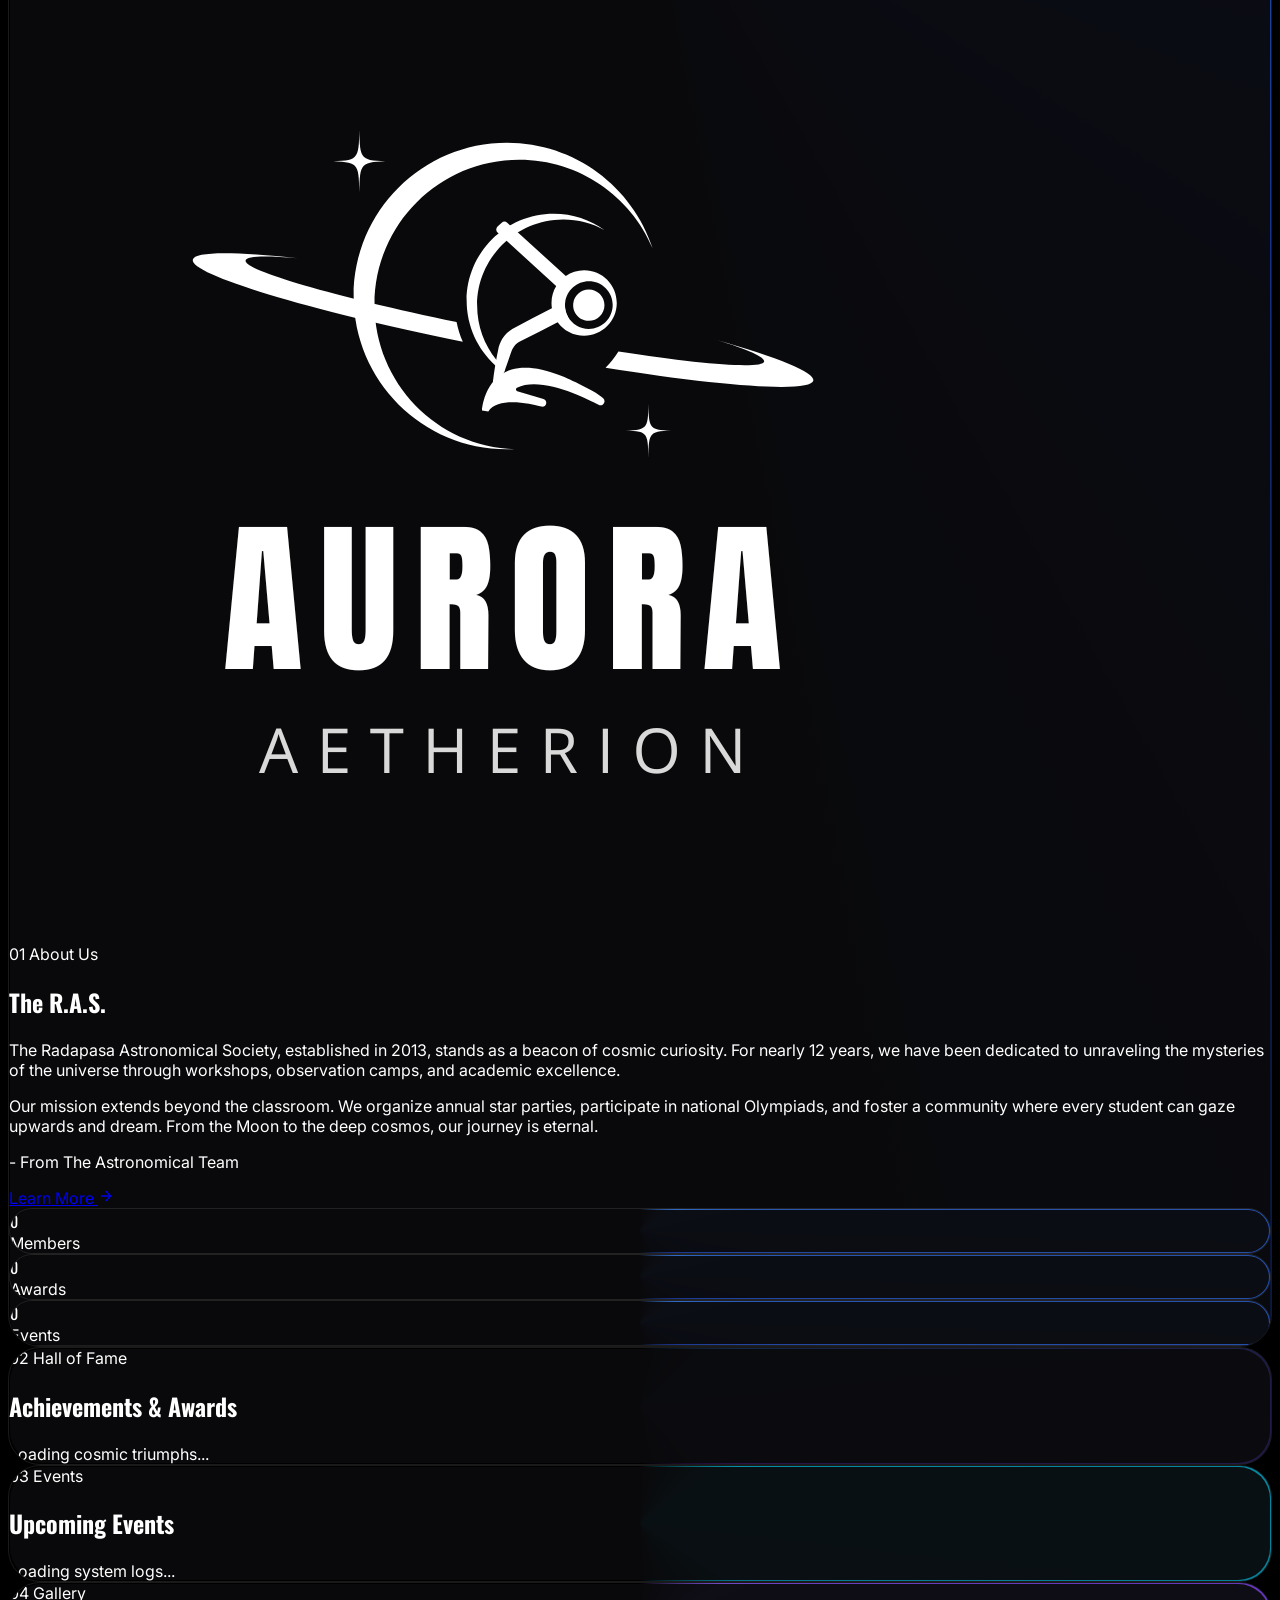
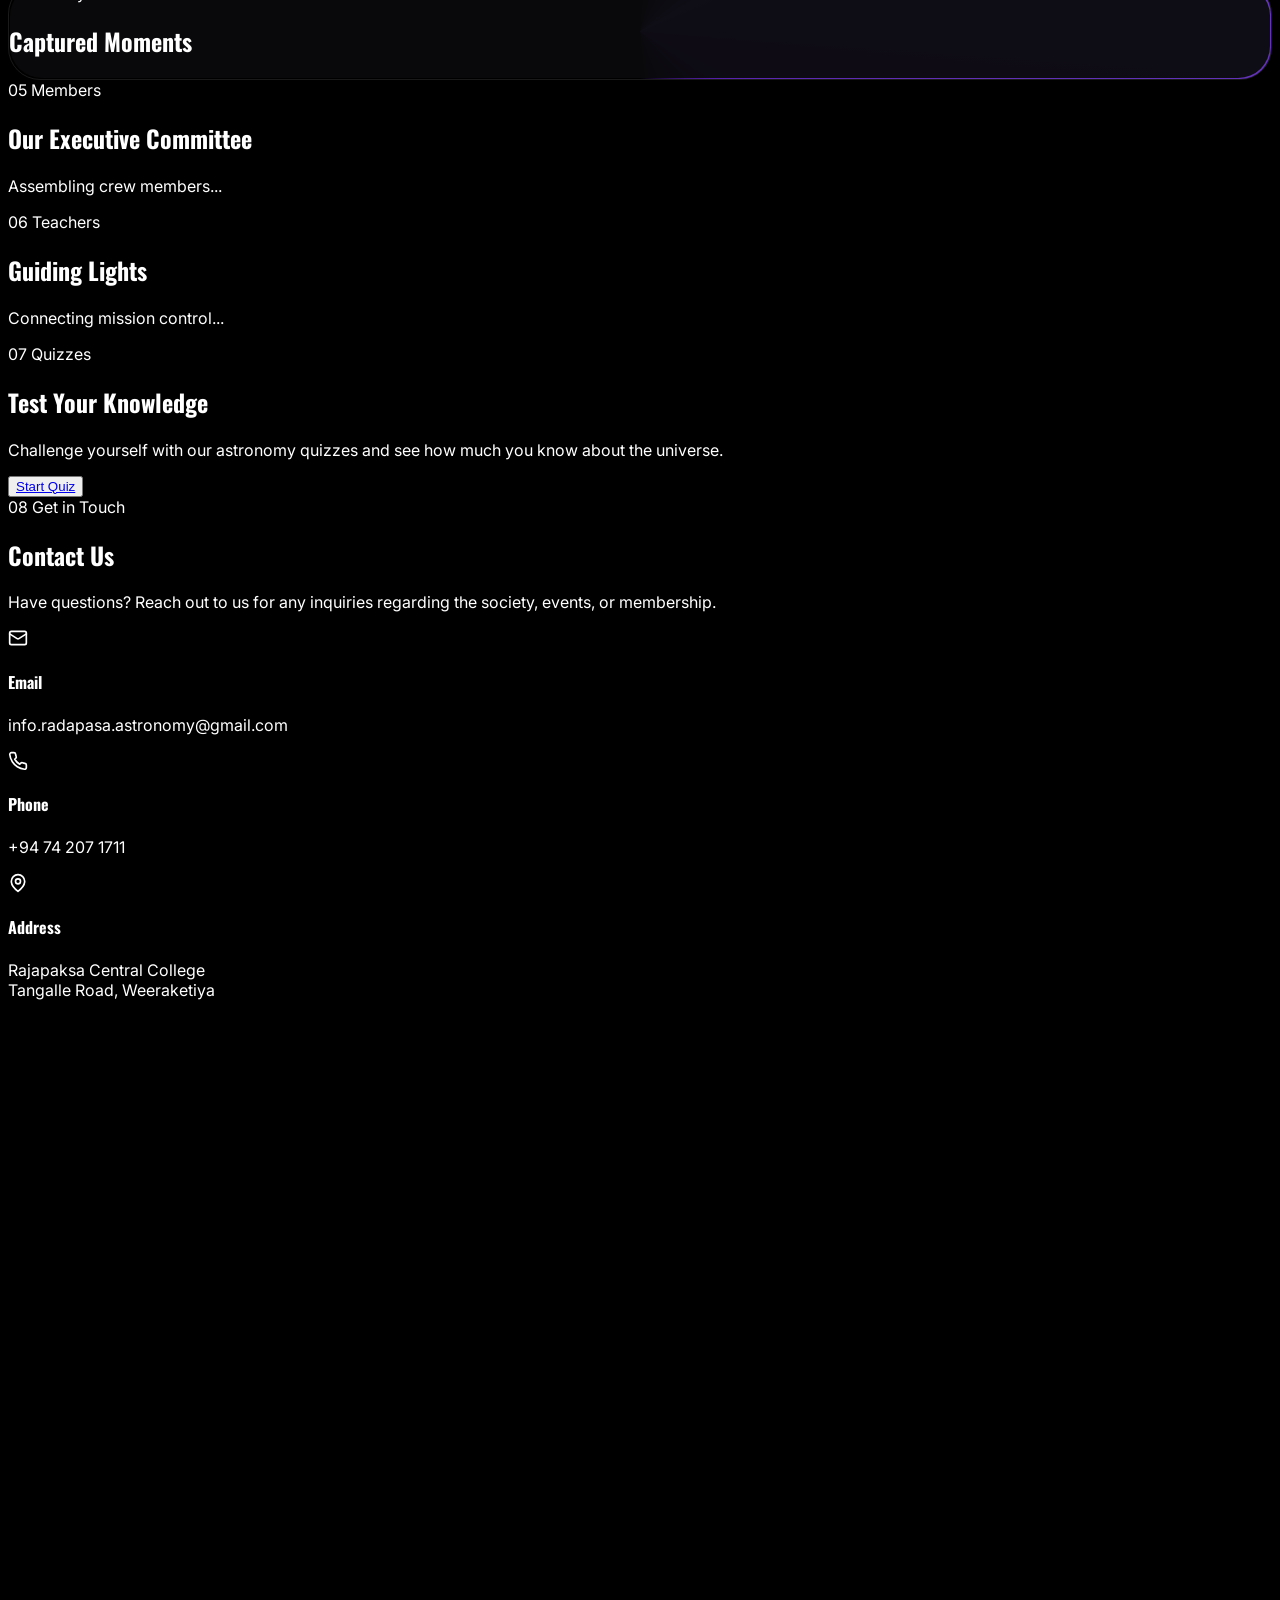
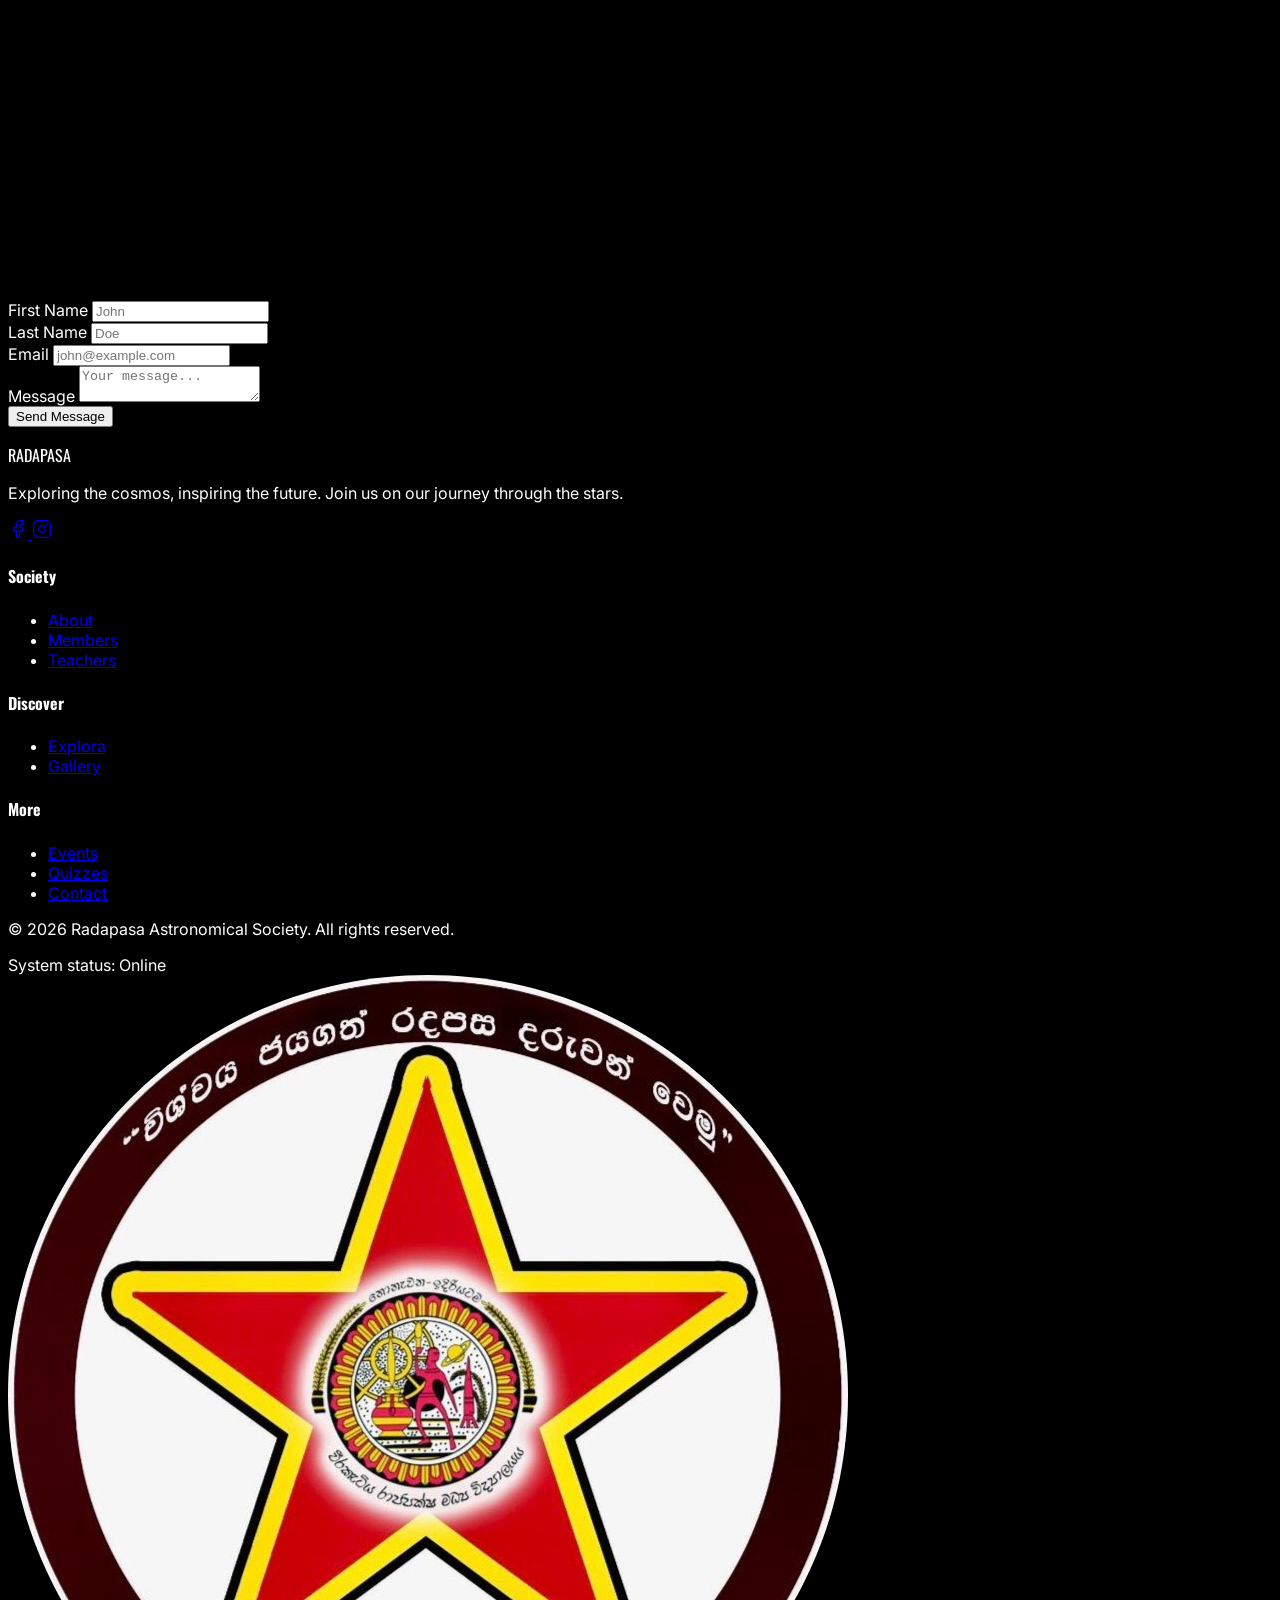
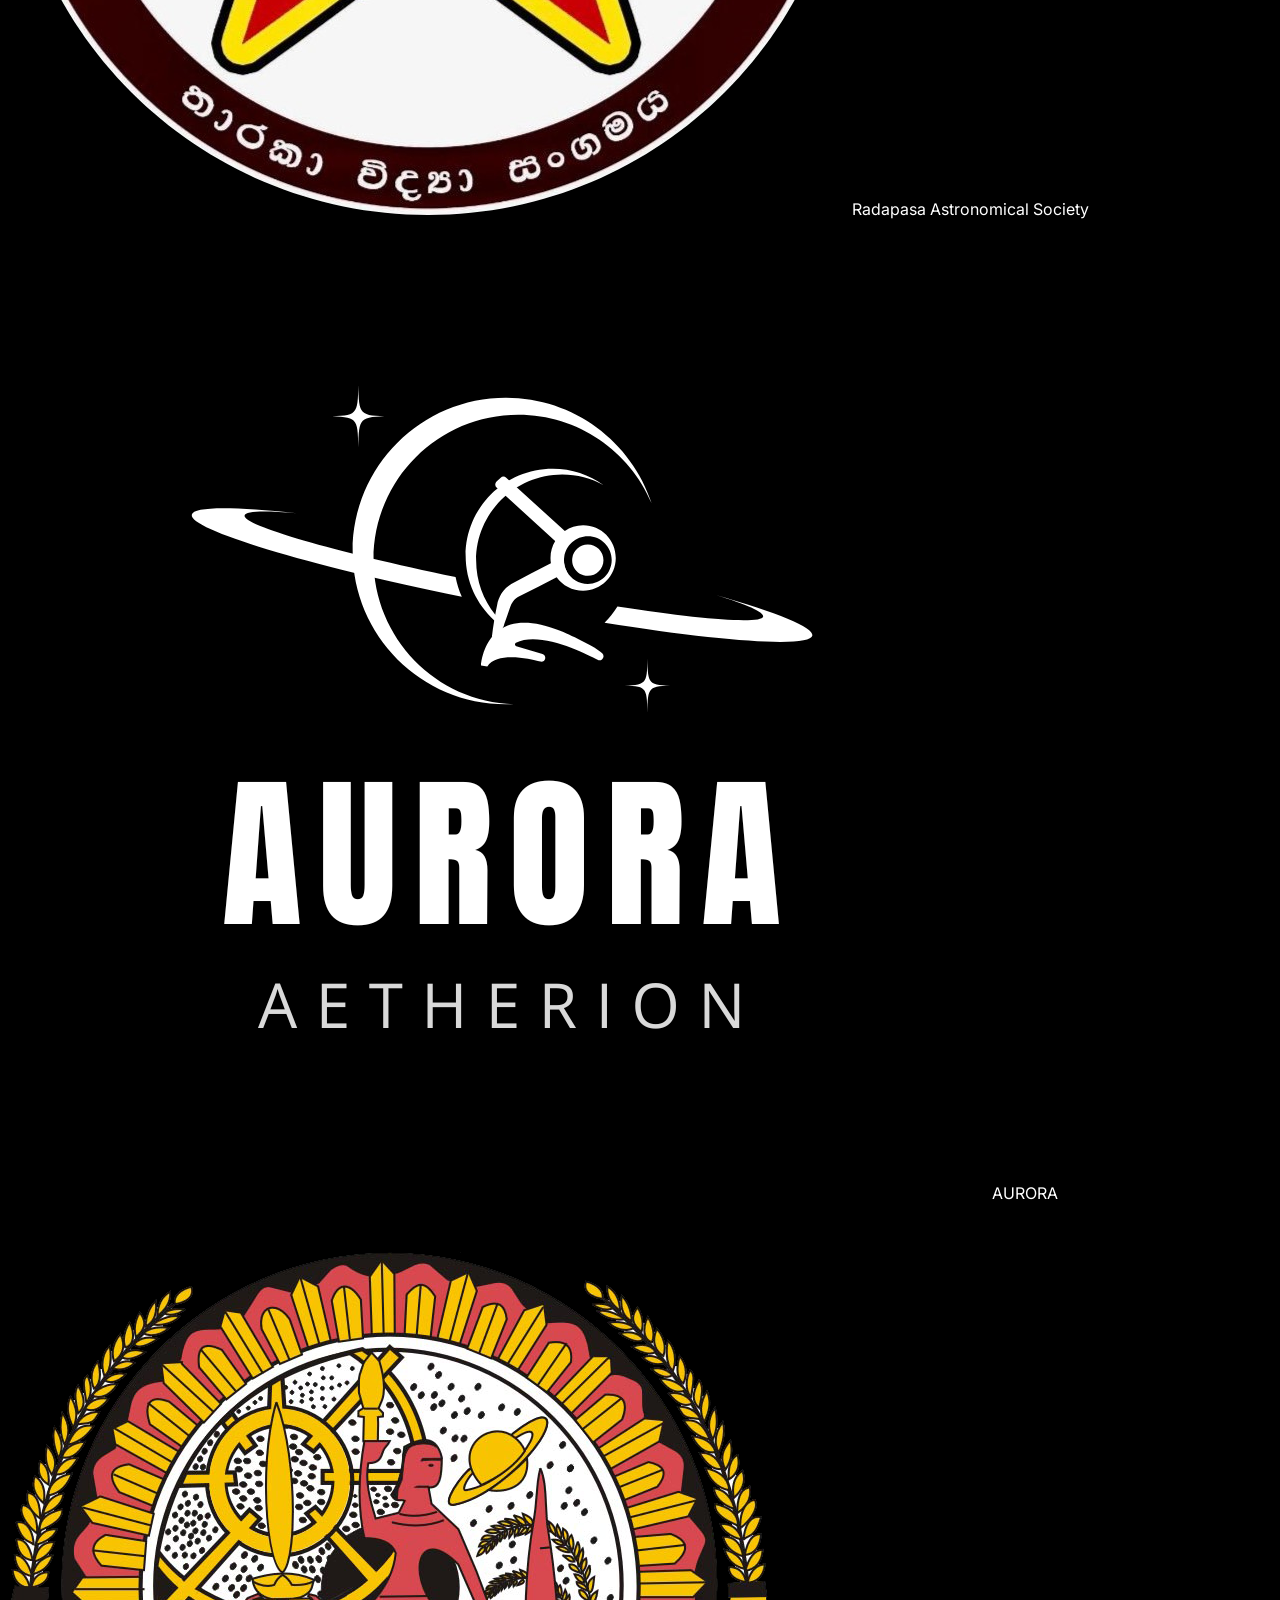
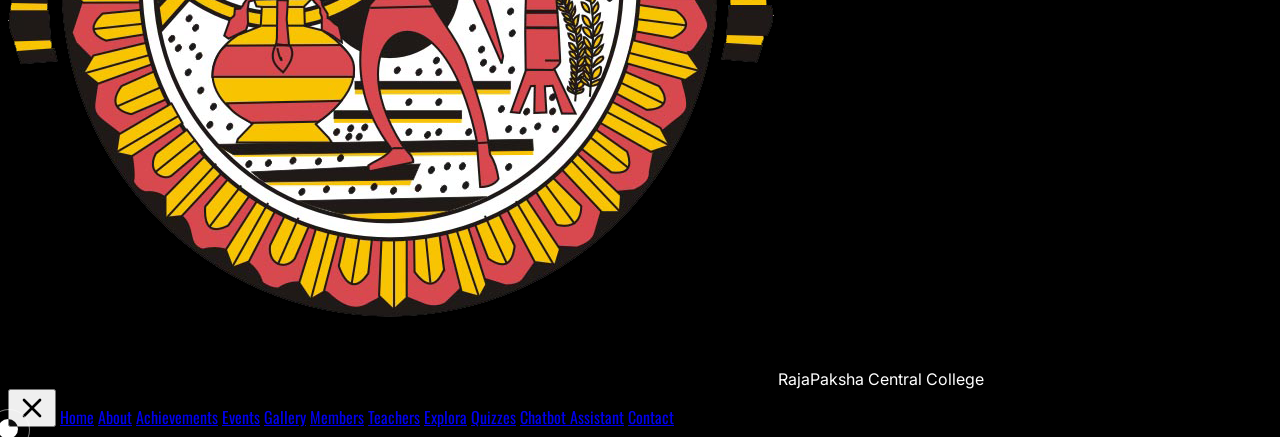
==== commit 80362305: "Update index.html" ====
--- a/index.html
+++ b/index.html
@@ -220,7 +220,7 @@
         <a href="EXPLORA/index.html" class="text-[12px] font-medium text-white hover:text-gray-300 transition-colors font-sans tracking-wide uppercase">Explora</a>
         <a href="http://rccastro.kesug.com/quiz?i=1" class="text-[12px] font-medium text-white hover:text-gray-300 transition-colors font-sans tracking-wide uppercase">Quizzes</a>
         
-        <a href="#chatbot-redirect" target="_blank" class="text-[12px] font-medium text-blue-400 hover:text-blue-300 transition-colors font-sans tracking-wide uppercase flex items-center gap-1">
+        <a href="rccastroai.vercel.app" target="_blank" class="text-[12px] font-medium text-blue-400 hover:text-blue-300 transition-colors font-sans tracking-wide uppercase flex items-center gap-1">
           <i data-lucide="bot" class="w-3.5 h-3.5"></i> Chatbot
         </a>
         
@@ -235,7 +235,7 @@
     </div>
   </nav>
 
-  <a href="#chatbot-redirect" target="_blank" class="fixed bottom-6 right-6 z-50 bg-blue-600 hover:bg-blue-500 text-white p-4 rounded-full shadow-[0_0_20px_rgba(59,130,246,0.5)] border border-white/20 hover:scale-110 transition-all duration-300 flex items-center justify-center group" title="Launch Space Assistant">
+  <a href="rccastroai.vercel.app" target="_blank" class="fixed bottom-6 right-6 z-50 bg-blue-600 hover:bg-blue-500 text-white p-4 rounded-full shadow-[0_0_20px_rgba(59,130,246,0.5)] border border-white/20 hover:scale-110 transition-all duration-300 flex items-center justify-center group" title="Launch Space Assistant">
     <i data-lucide="bot" class="w-6 h-6 group-hover:rotate-12 transition-transform"></i>
     <span class="absolute right-14 bg-black/80 backdrop-blur-md text-blue-400 text-xs px-3 py-1.5 rounded-xl border border-white/10 opacity-0 group-hover:opacity-100 transition-opacity duration-300 font-sans tracking-wide whitespace-nowrap pointer-events-none">Cosmic Assistant</span>
   </a>
@@ -571,7 +571,7 @@
     <a href="#teachers" class="mobile-link text-2xl font-oswald font-medium text-white hover:text-blue-400 transition-colors uppercase tracking-widest">Teachers</a>
     <a href="EXPLORA/index.html" class="mobile-link text-2xl font-oswald font-medium text-white hover:text-blue-400 transition-colors uppercase tracking-widest">Explora</a>
     <a href="http://rccastro.kesug.com/quiz?i=1" class="mobile-link text-2xl font-oswald font-medium text-white hover:text-blue-400 transition-colors uppercase tracking-widest">Quizzes</a>
-    <a href="#chatbot-redirect" target="_blank" class="mobile-link text-2xl font-oswald font-medium text-blue-400 hover:text-blue-300 transition-colors uppercase tracking-widest">Chatbot Assistant</a>
+    <a href="rccastroai.vercel.app" target="_blank" class="mobile-link text-2xl font-oswald font-medium text-blue-400 hover:text-blue-300 transition-colors uppercase tracking-widest">Chatbot Assistant</a>
     <a href="#contact" class="mobile-link text-2xl font-oswald font-medium text-white hover:text-blue-400 transition-colors uppercase tracking-widest">Contact</a>
   </div>
 
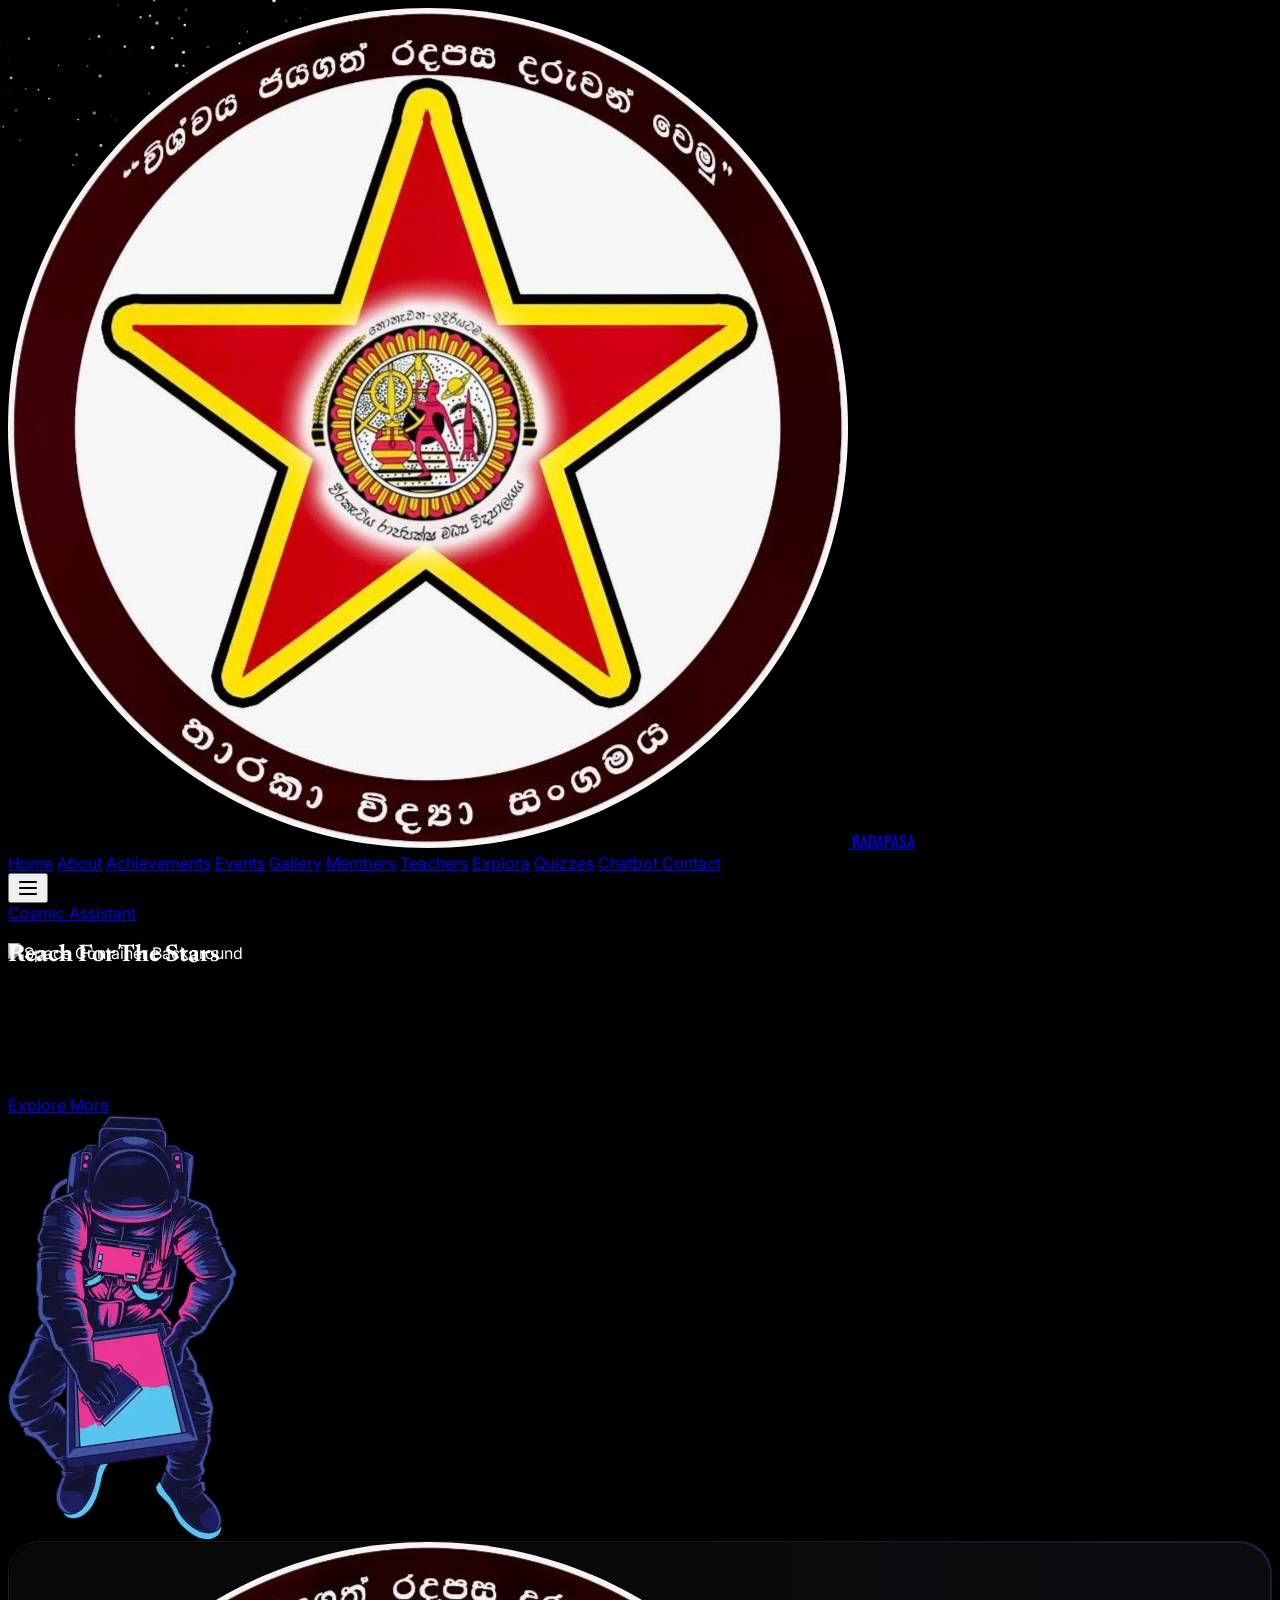
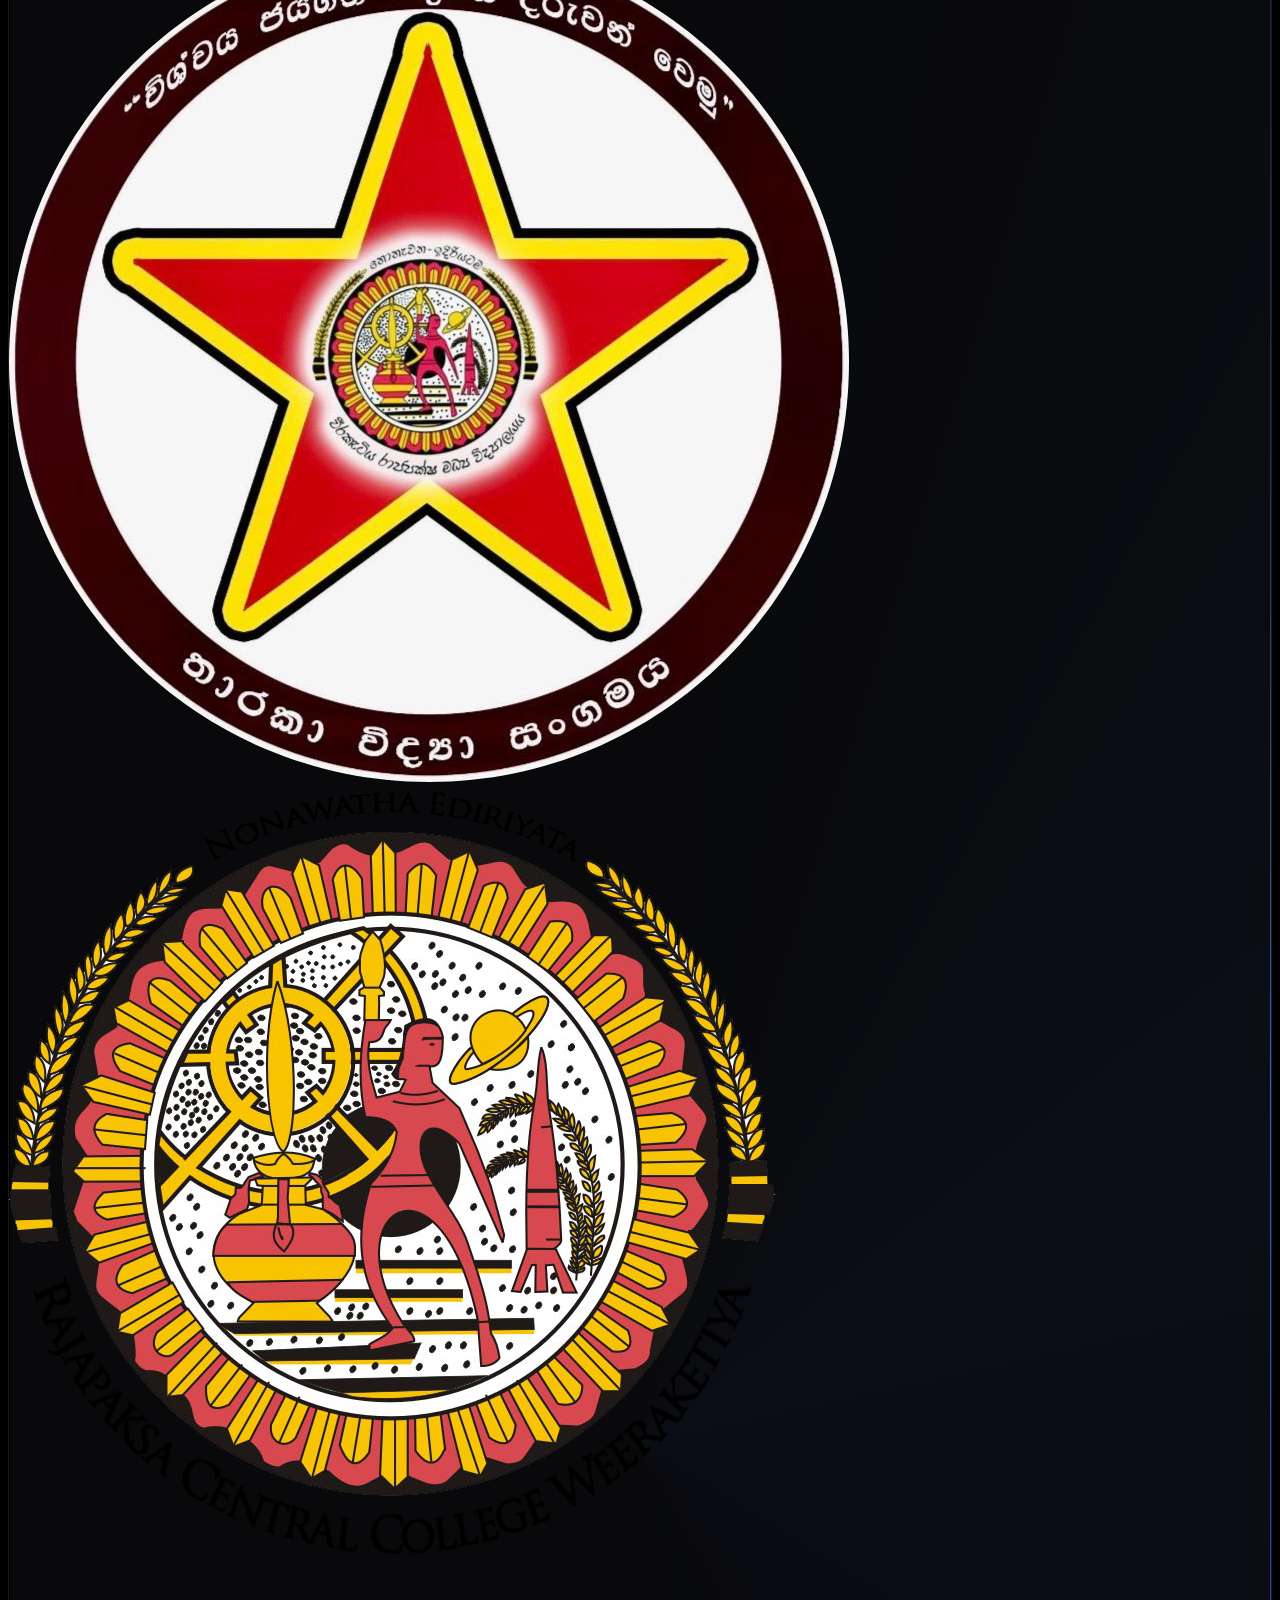
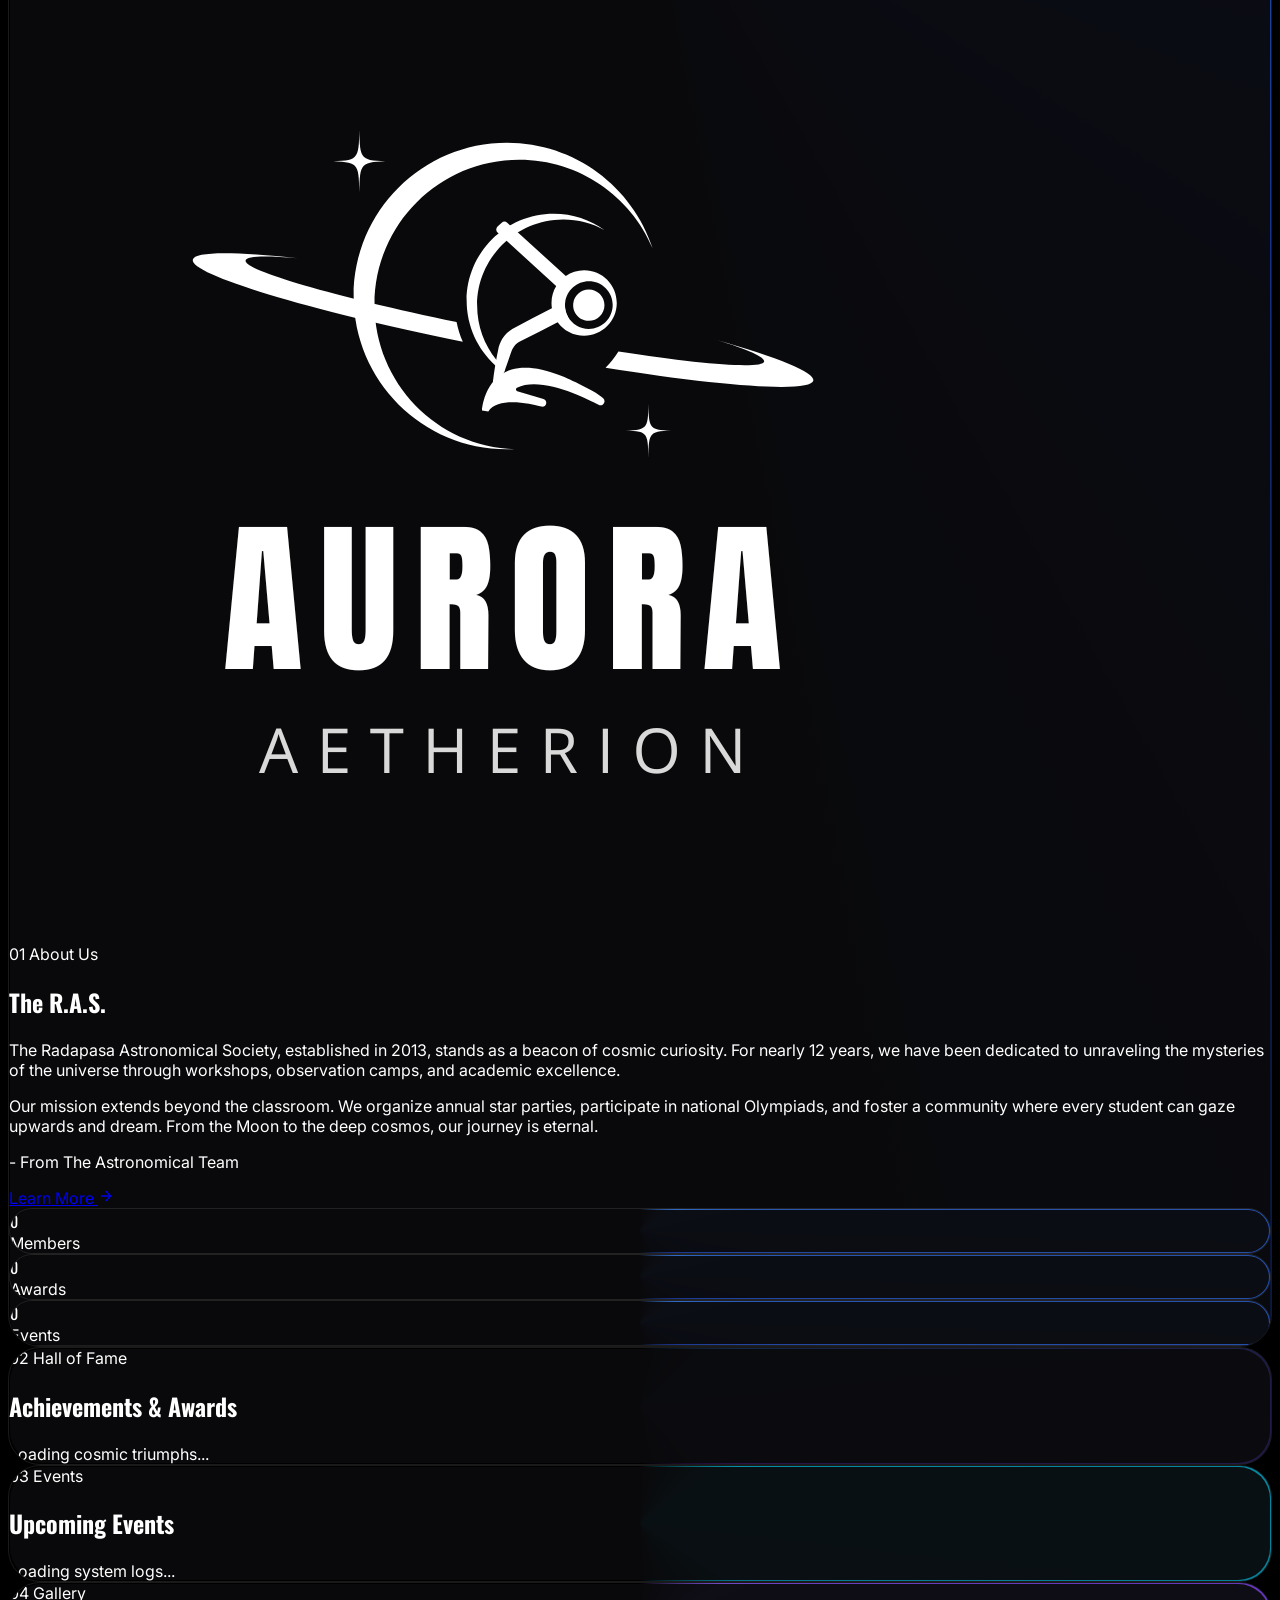
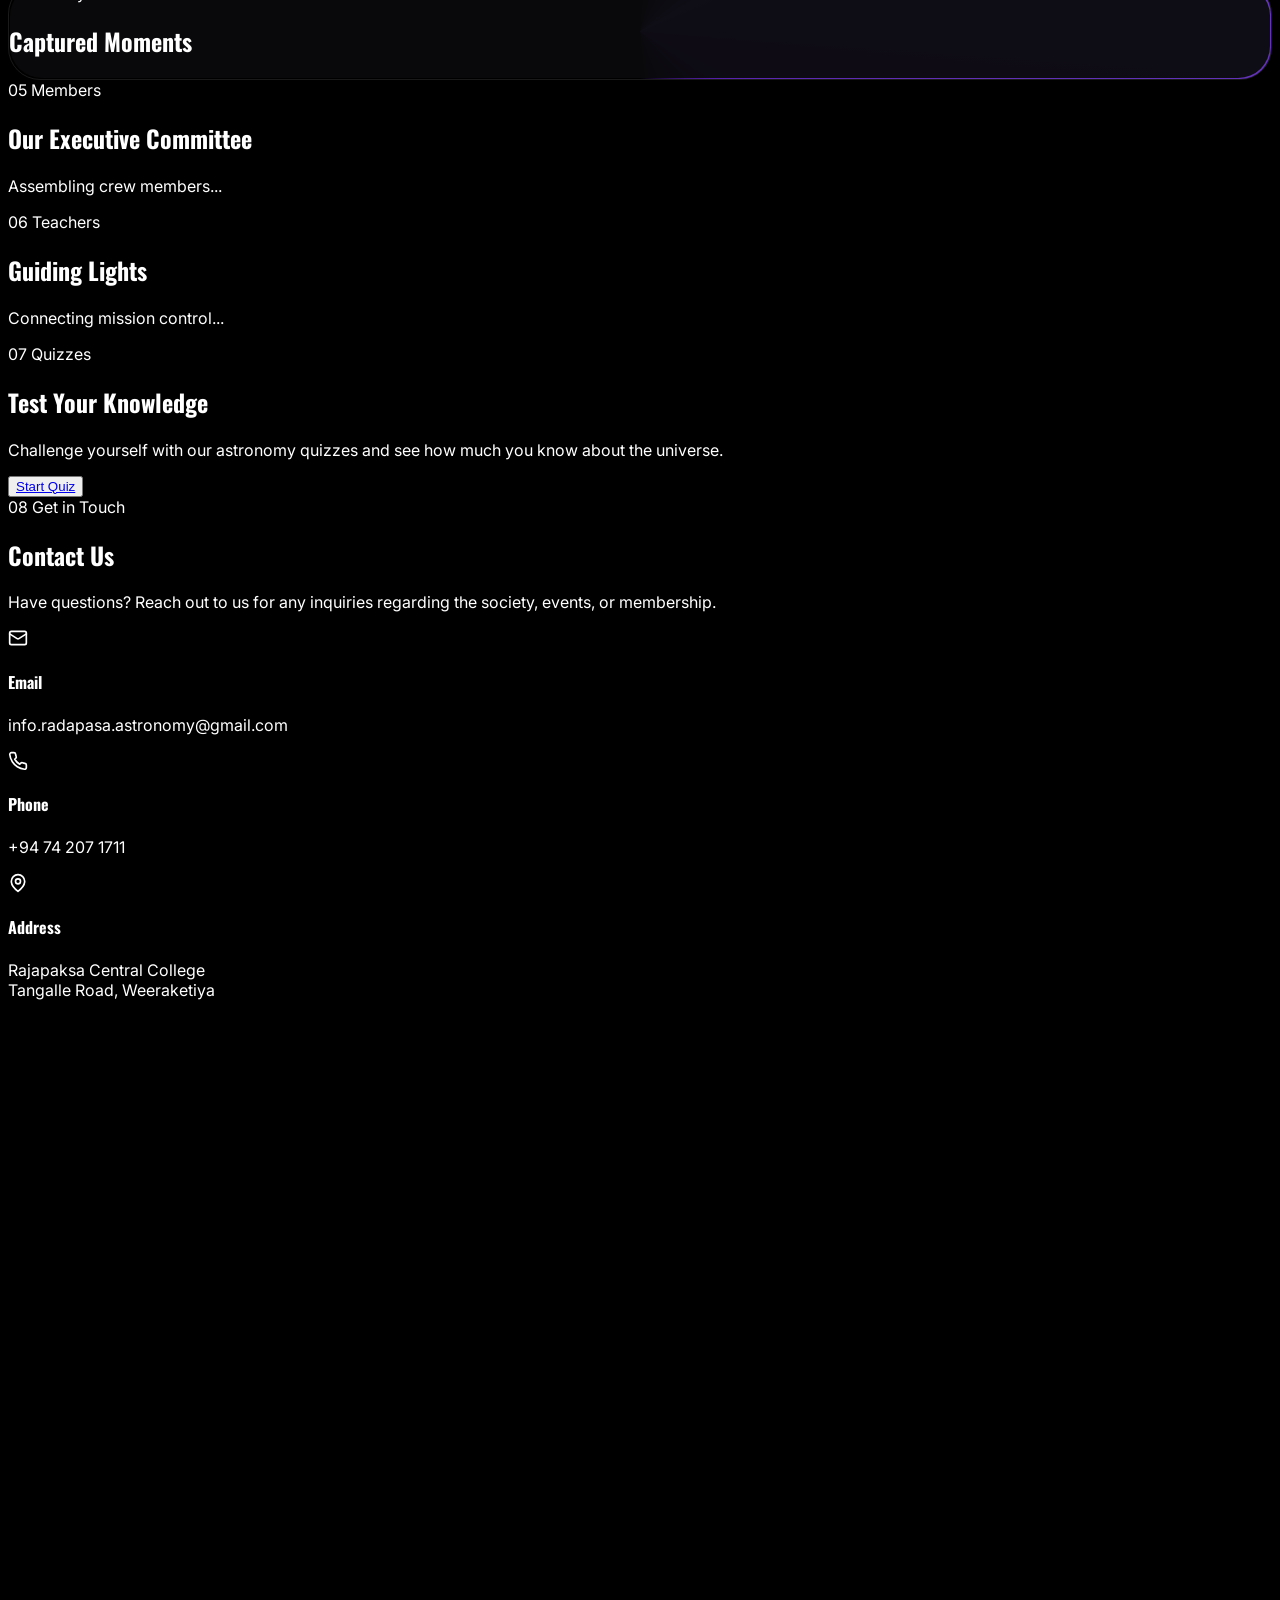
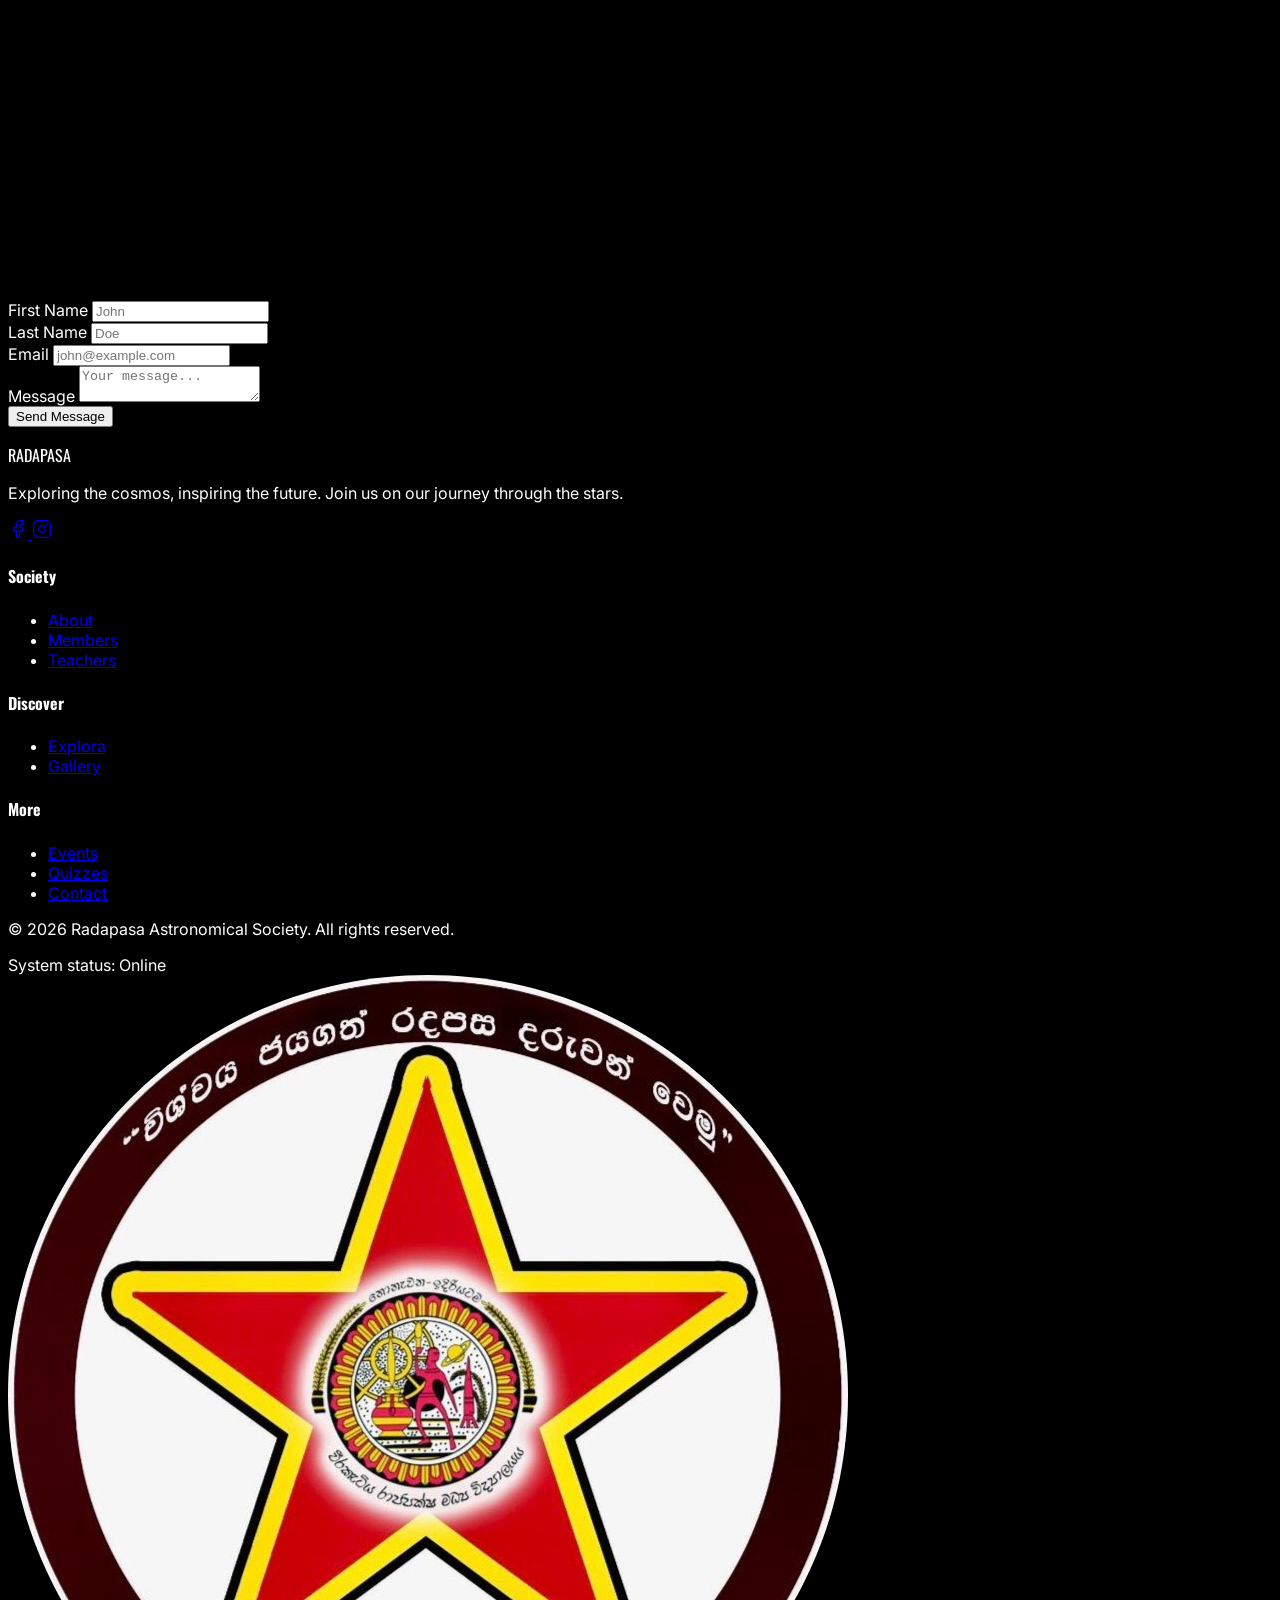
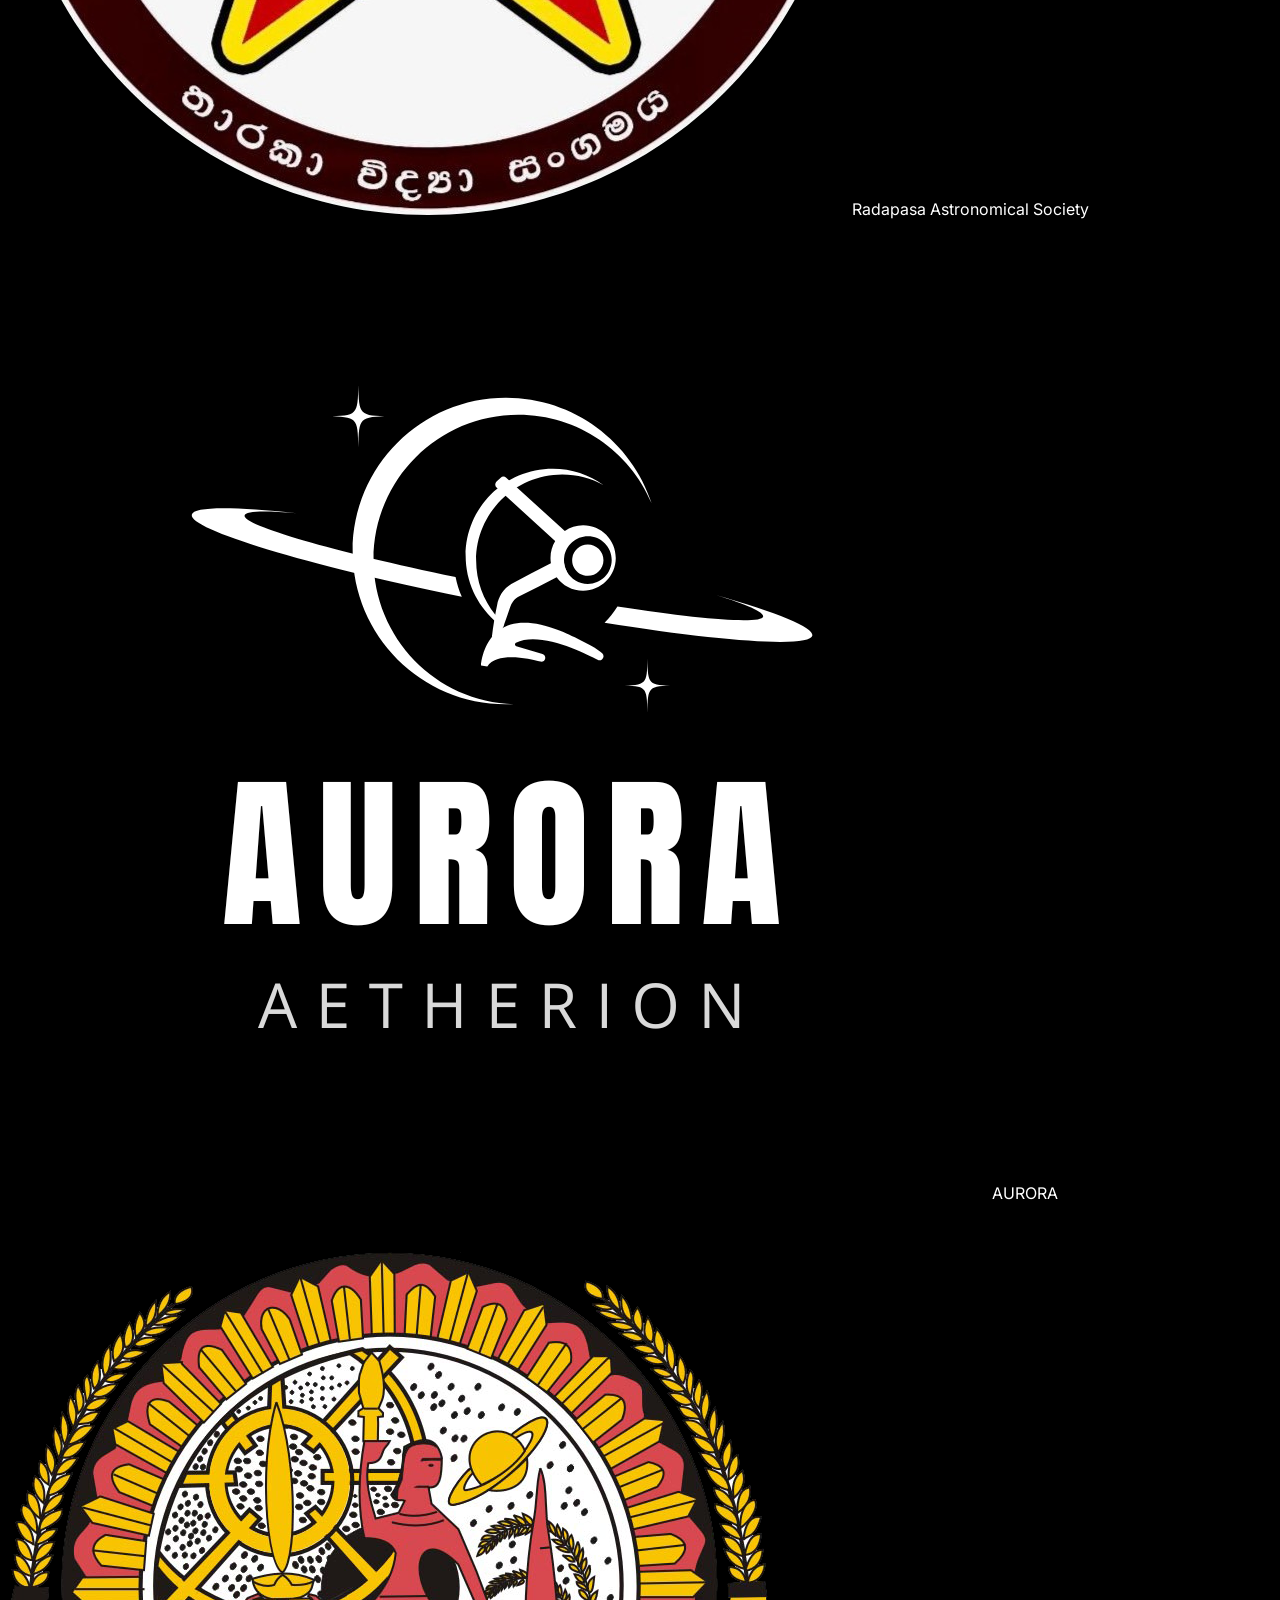
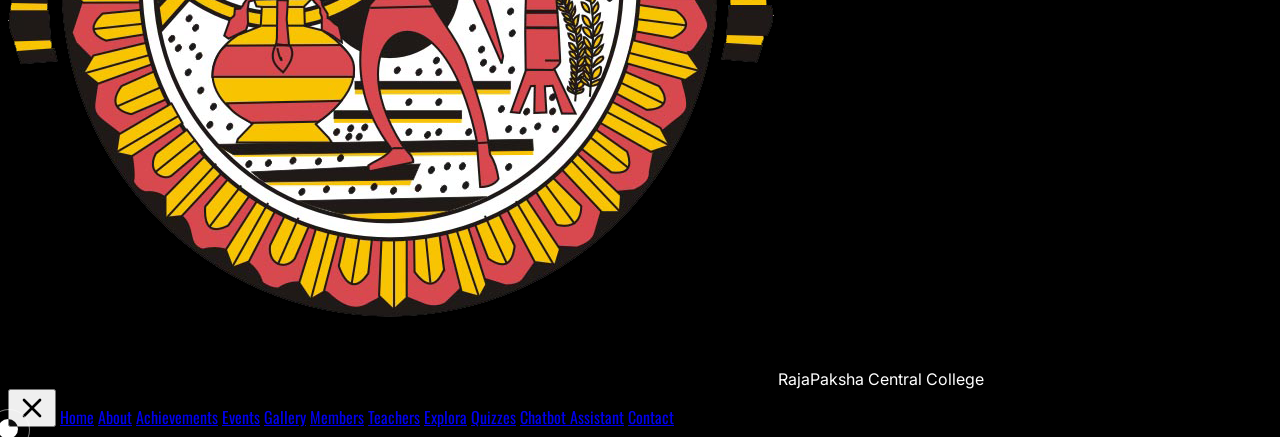
==== commit 4868db93: "Update index.html" ====
--- a/index.html
+++ b/index.html
@@ -220,7 +220,7 @@
         <a href="EXPLORA/index.html" class="text-[12px] font-medium text-white hover:text-gray-300 transition-colors font-sans tracking-wide uppercase">Explora</a>
         <a href="http://rccastro.kesug.com/quiz?i=1" class="text-[12px] font-medium text-white hover:text-gray-300 transition-colors font-sans tracking-wide uppercase">Quizzes</a>
         
-        <a href="rccastroai.vercel.app" target="_blank" class="text-[12px] font-medium text-blue-400 hover:text-blue-300 transition-colors font-sans tracking-wide uppercase flex items-center gap-1">
+        <a href="https://rccastroai.vercel.app/" target="_blank" class="text-[12px] font-medium text-blue-400 hover:text-blue-300 transition-colors font-sans tracking-wide uppercase flex items-center gap-1">
           <i data-lucide="bot" class="w-3.5 h-3.5"></i> Chatbot
         </a>
         
@@ -235,7 +235,7 @@
     </div>
   </nav>
 
-  <a href="rccastroai.vercel.app" target="_blank" class="fixed bottom-6 right-6 z-50 bg-blue-600 hover:bg-blue-500 text-white p-4 rounded-full shadow-[0_0_20px_rgba(59,130,246,0.5)] border border-white/20 hover:scale-110 transition-all duration-300 flex items-center justify-center group" title="Launch Space Assistant">
+  <a href="https://rccastroai.vercel.app/" target="_blank" class="fixed bottom-6 right-6 z-50 bg-blue-600 hover:bg-blue-500 text-white p-4 rounded-full shadow-[0_0_20px_rgba(59,130,246,0.5)] border border-white/20 hover:scale-110 transition-all duration-300 flex items-center justify-center group" title="Launch Space Assistant">
     <i data-lucide="bot" class="w-6 h-6 group-hover:rotate-12 transition-transform"></i>
     <span class="absolute right-14 bg-black/80 backdrop-blur-md text-blue-400 text-xs px-3 py-1.5 rounded-xl border border-white/10 opacity-0 group-hover:opacity-100 transition-opacity duration-300 font-sans tracking-wide whitespace-nowrap pointer-events-none">Cosmic Assistant</span>
   </a>
@@ -571,7 +571,7 @@
     <a href="#teachers" class="mobile-link text-2xl font-oswald font-medium text-white hover:text-blue-400 transition-colors uppercase tracking-widest">Teachers</a>
     <a href="EXPLORA/index.html" class="mobile-link text-2xl font-oswald font-medium text-white hover:text-blue-400 transition-colors uppercase tracking-widest">Explora</a>
     <a href="http://rccastro.kesug.com/quiz?i=1" class="mobile-link text-2xl font-oswald font-medium text-white hover:text-blue-400 transition-colors uppercase tracking-widest">Quizzes</a>
-    <a href="rccastroai.vercel.app" target="_blank" class="mobile-link text-2xl font-oswald font-medium text-blue-400 hover:text-blue-300 transition-colors uppercase tracking-widest">Chatbot Assistant</a>
+    <a href="https://rccastroai.vercel.app/" target="_blank" class="mobile-link text-2xl font-oswald font-medium text-blue-400 hover:text-blue-300 transition-colors uppercase tracking-widest">Chatbot Assistant</a>
     <a href="#contact" class="mobile-link text-2xl font-oswald font-medium text-white hover:text-blue-400 transition-colors uppercase tracking-widest">Contact</a>
   </div>
 
